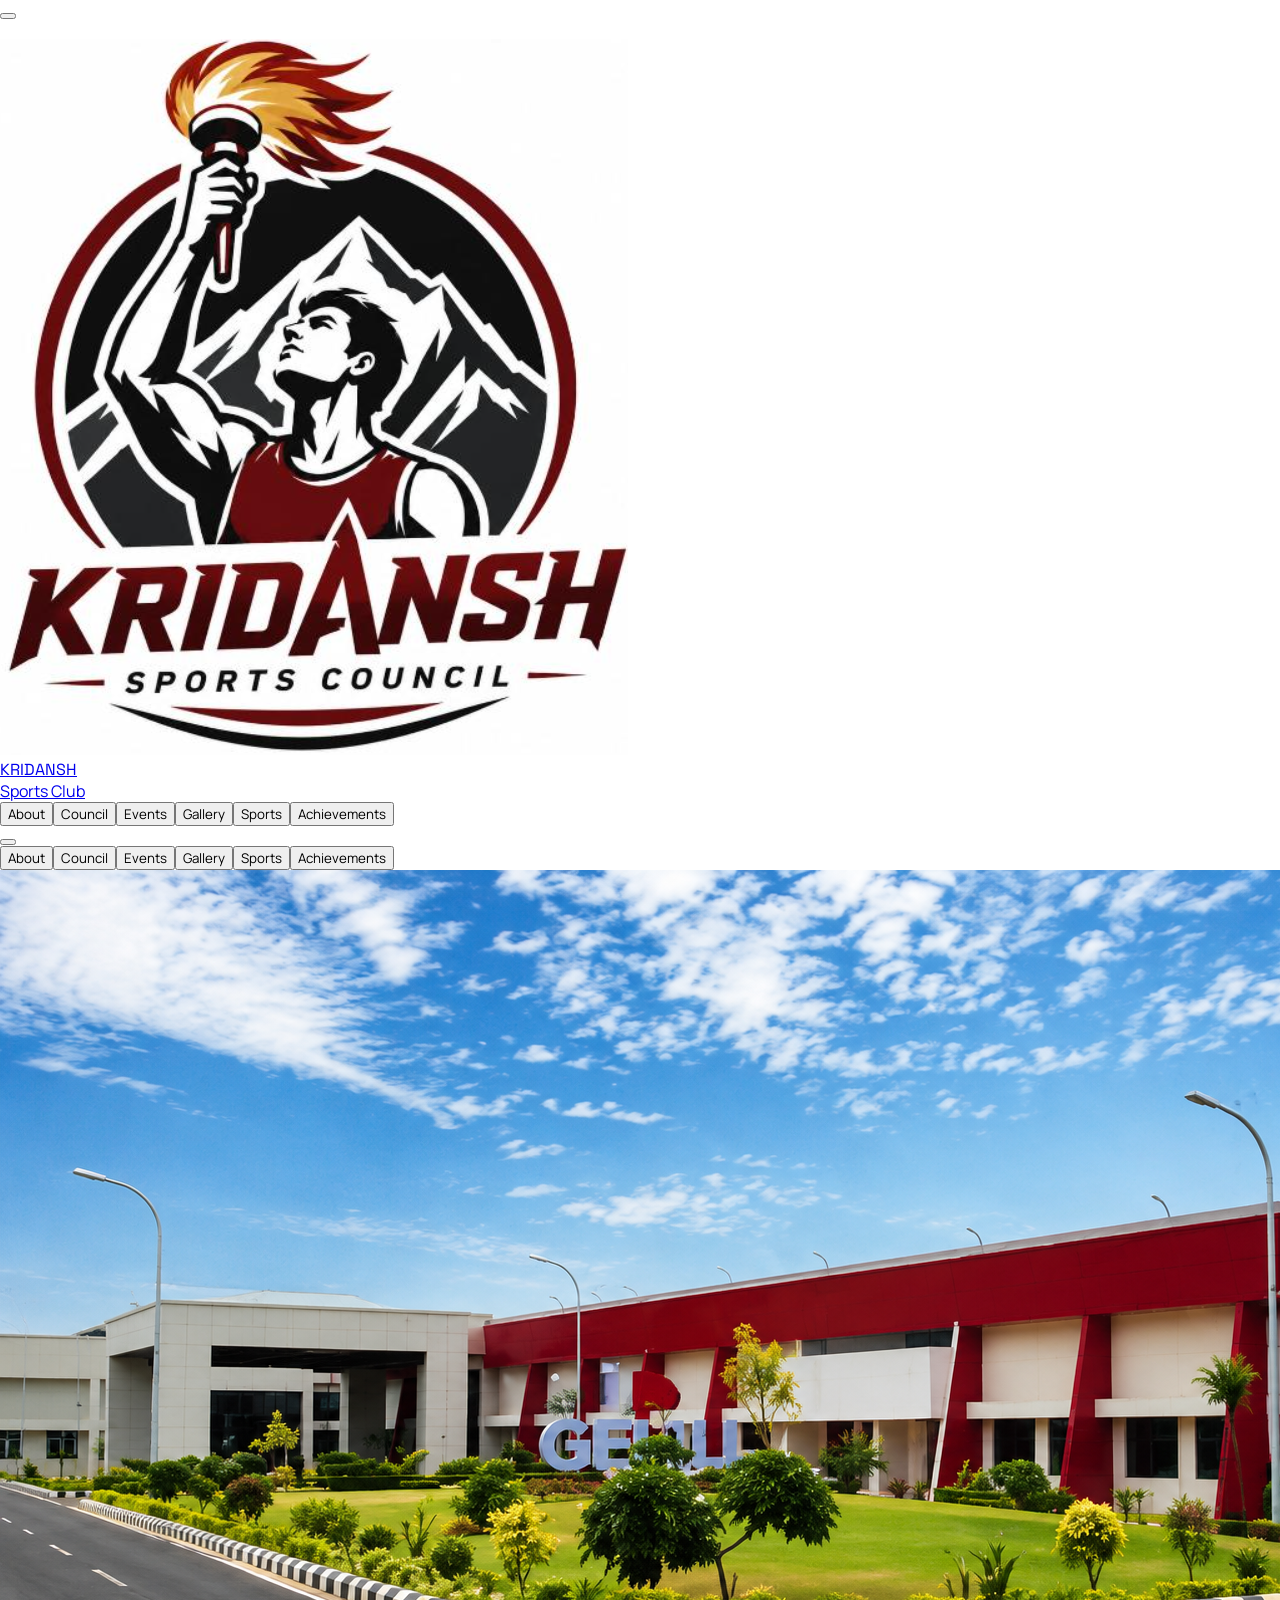
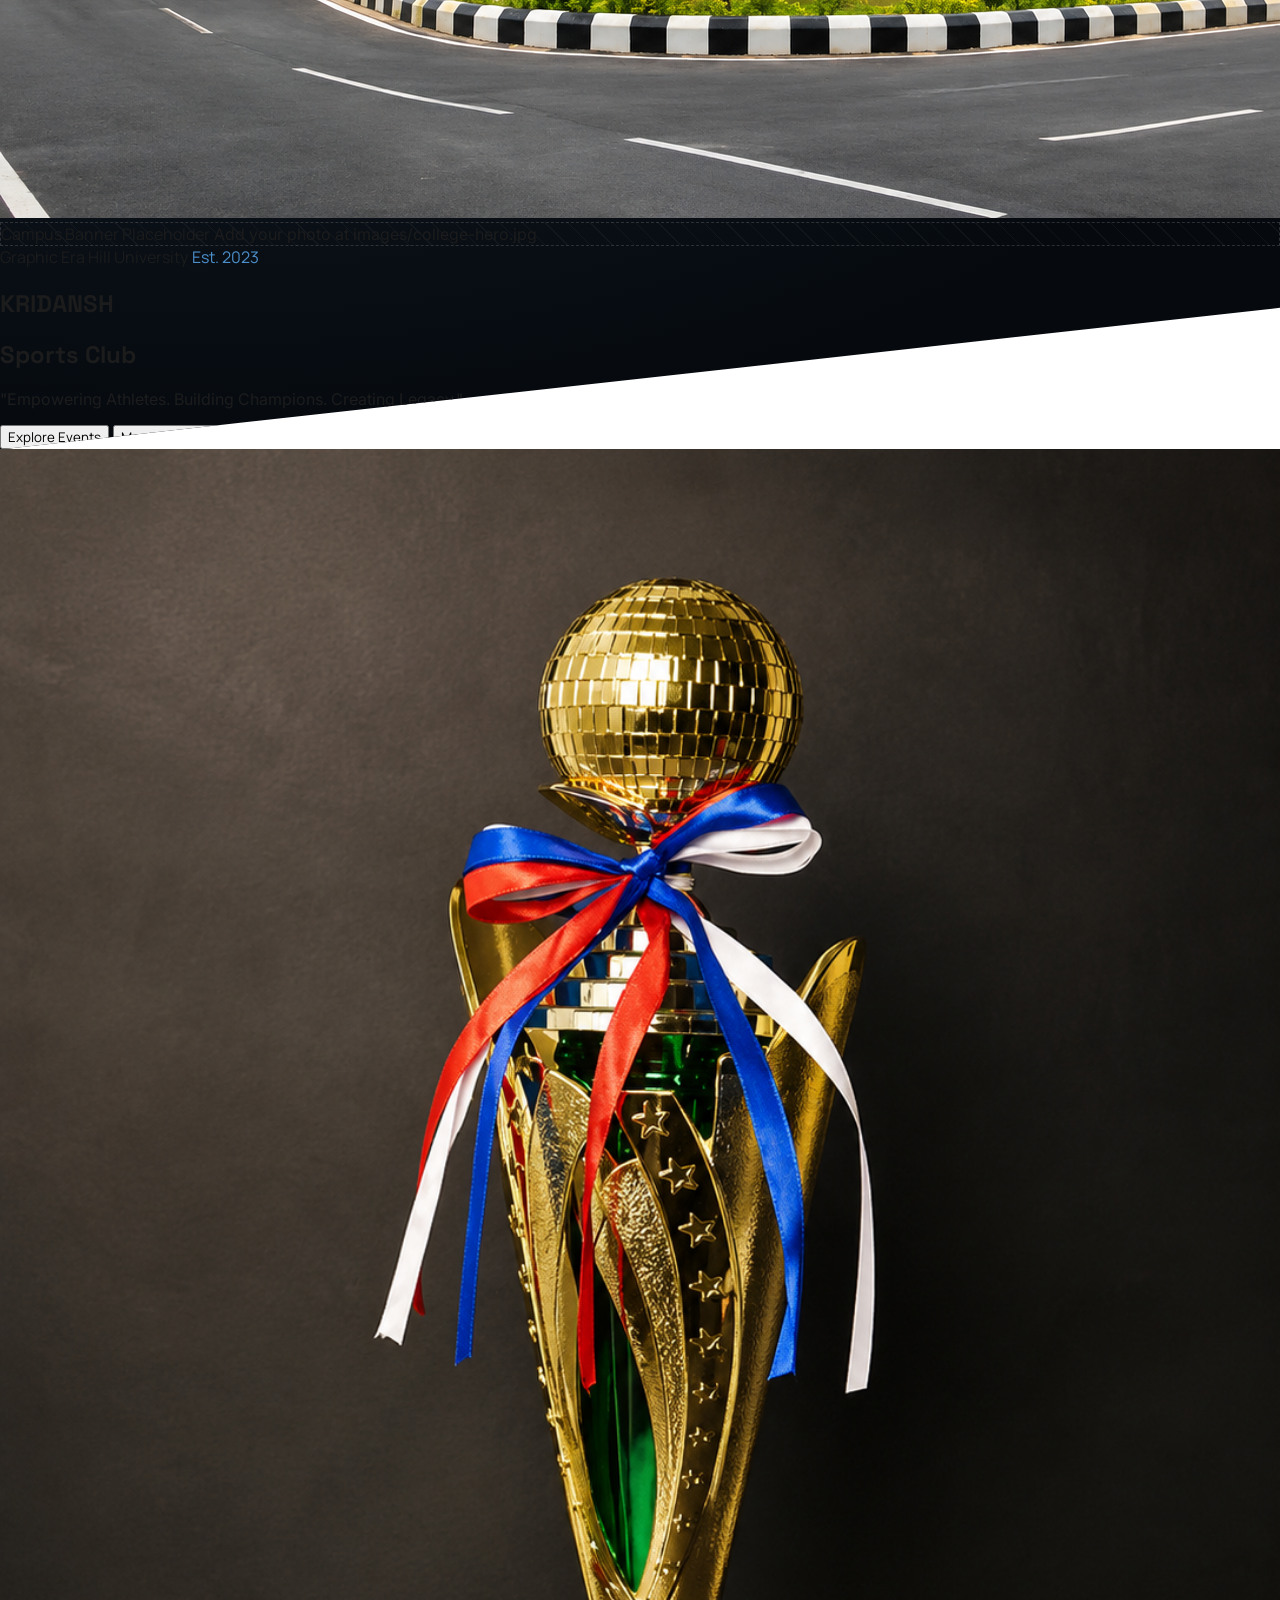
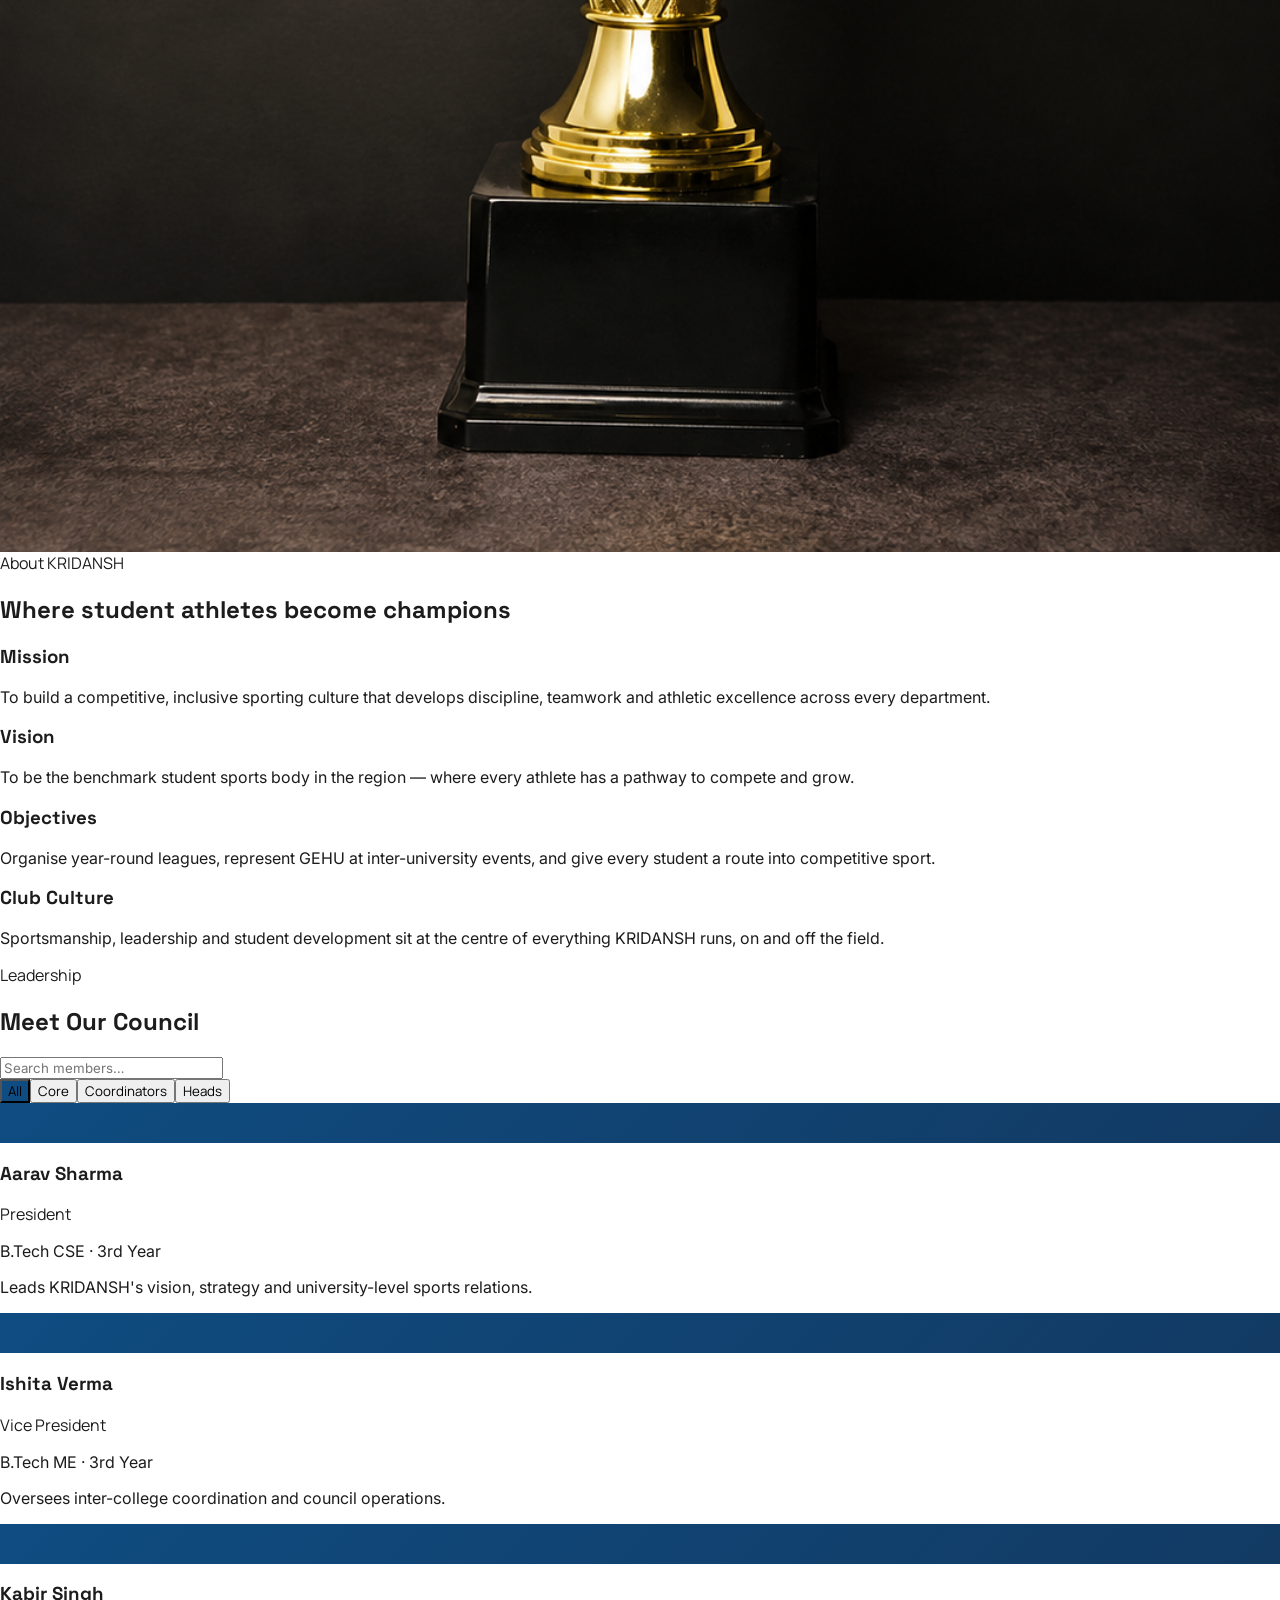
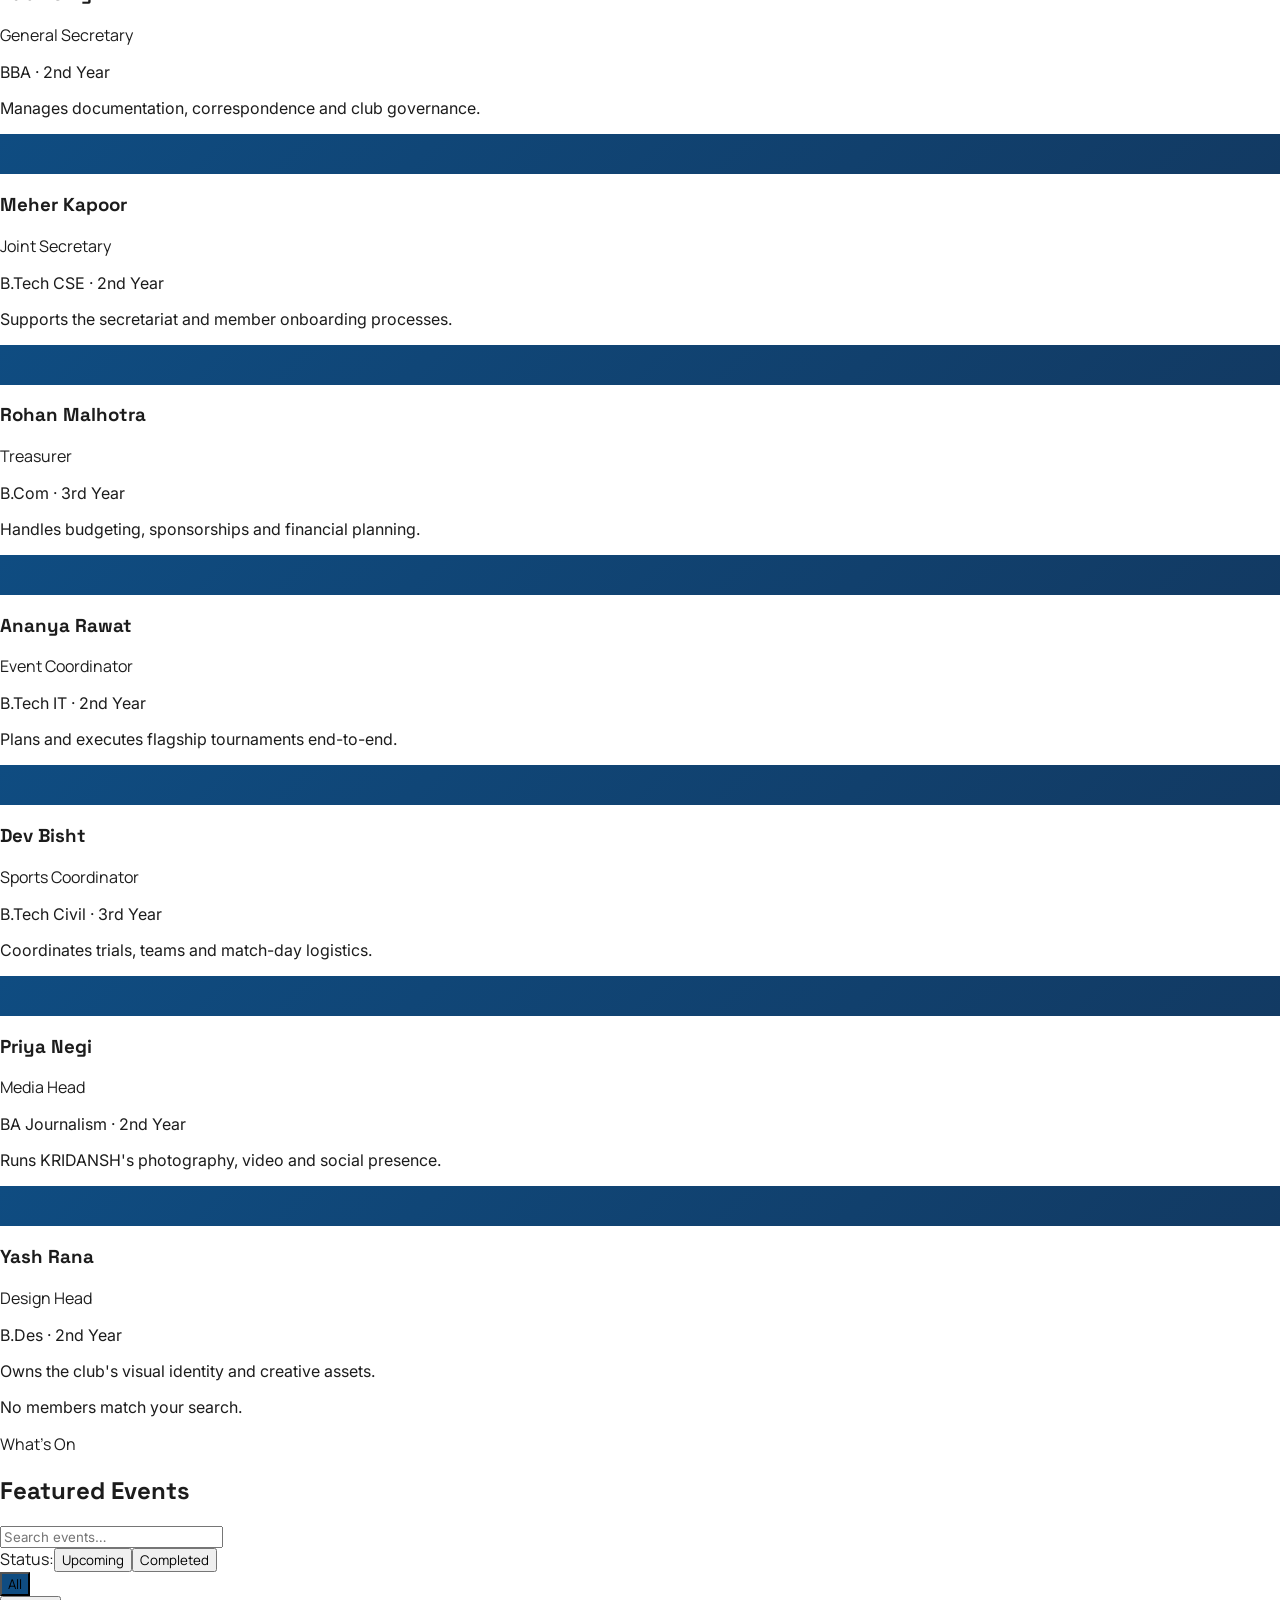
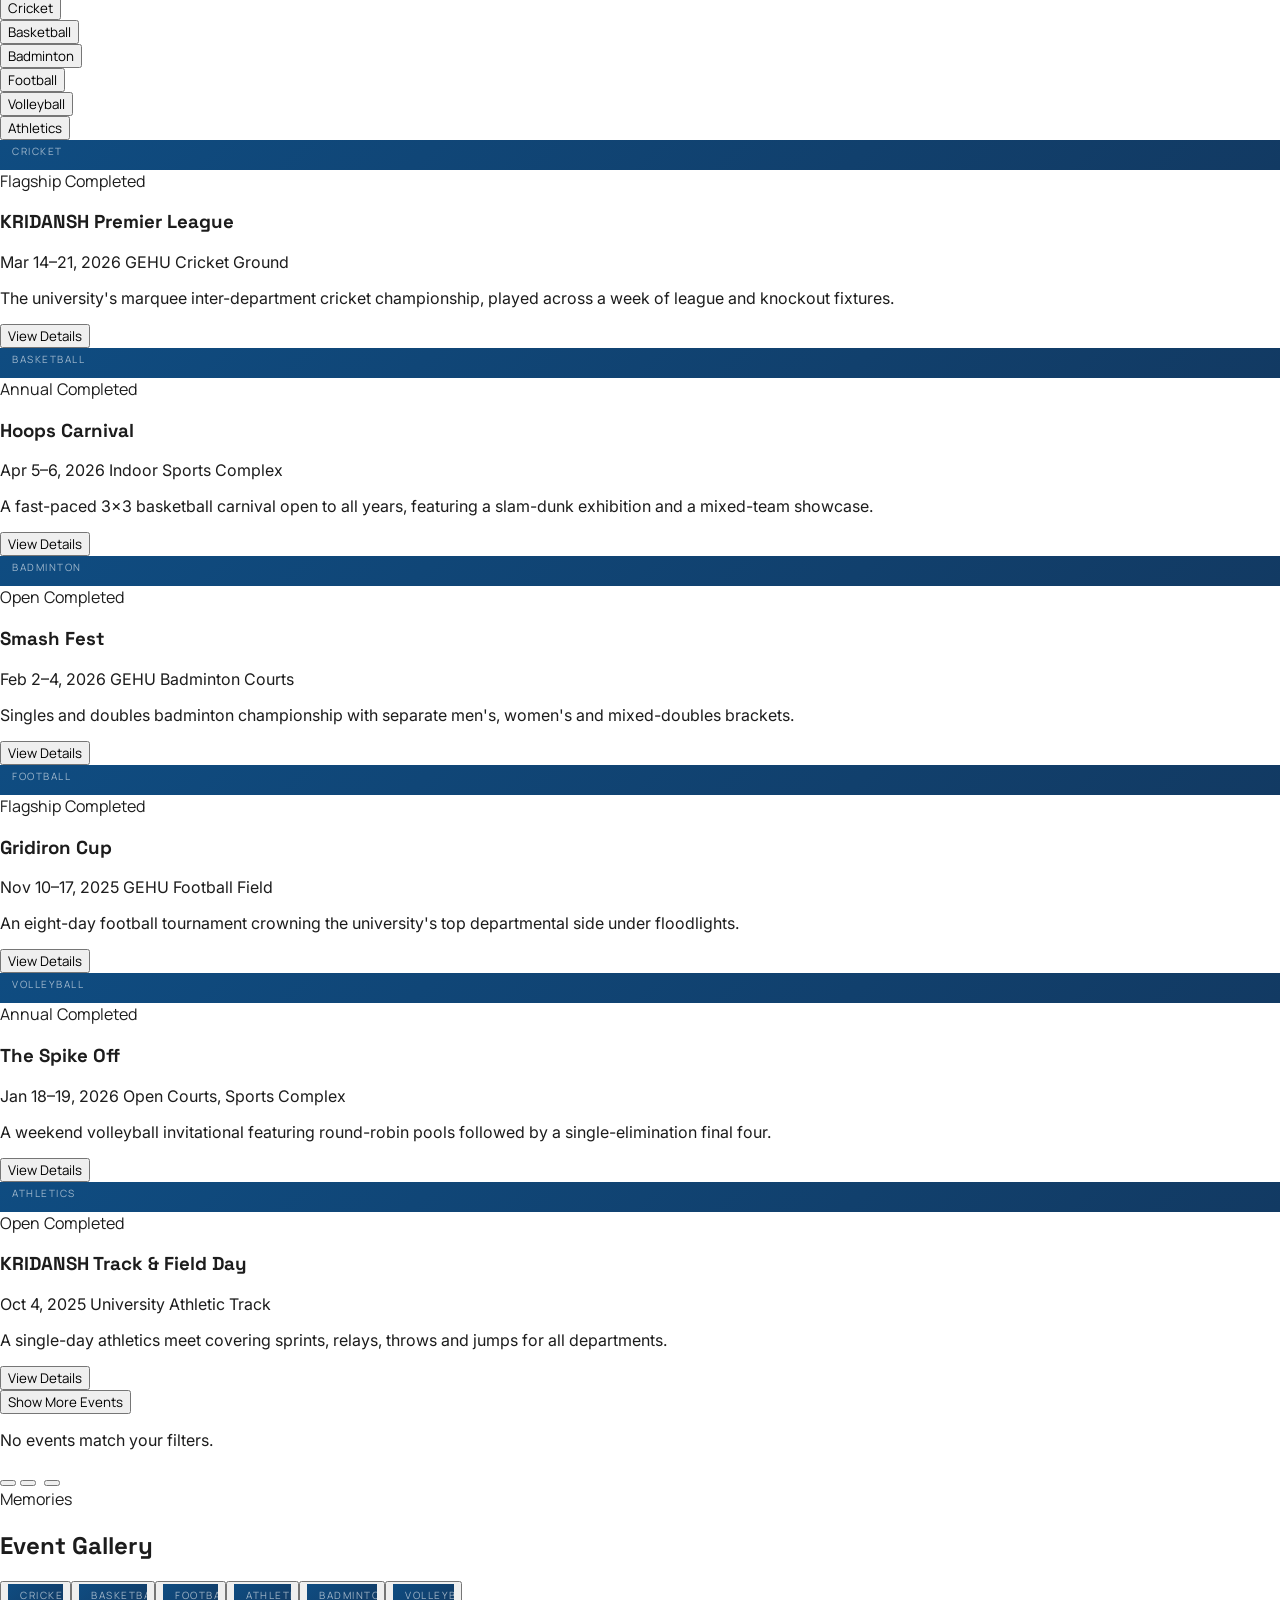
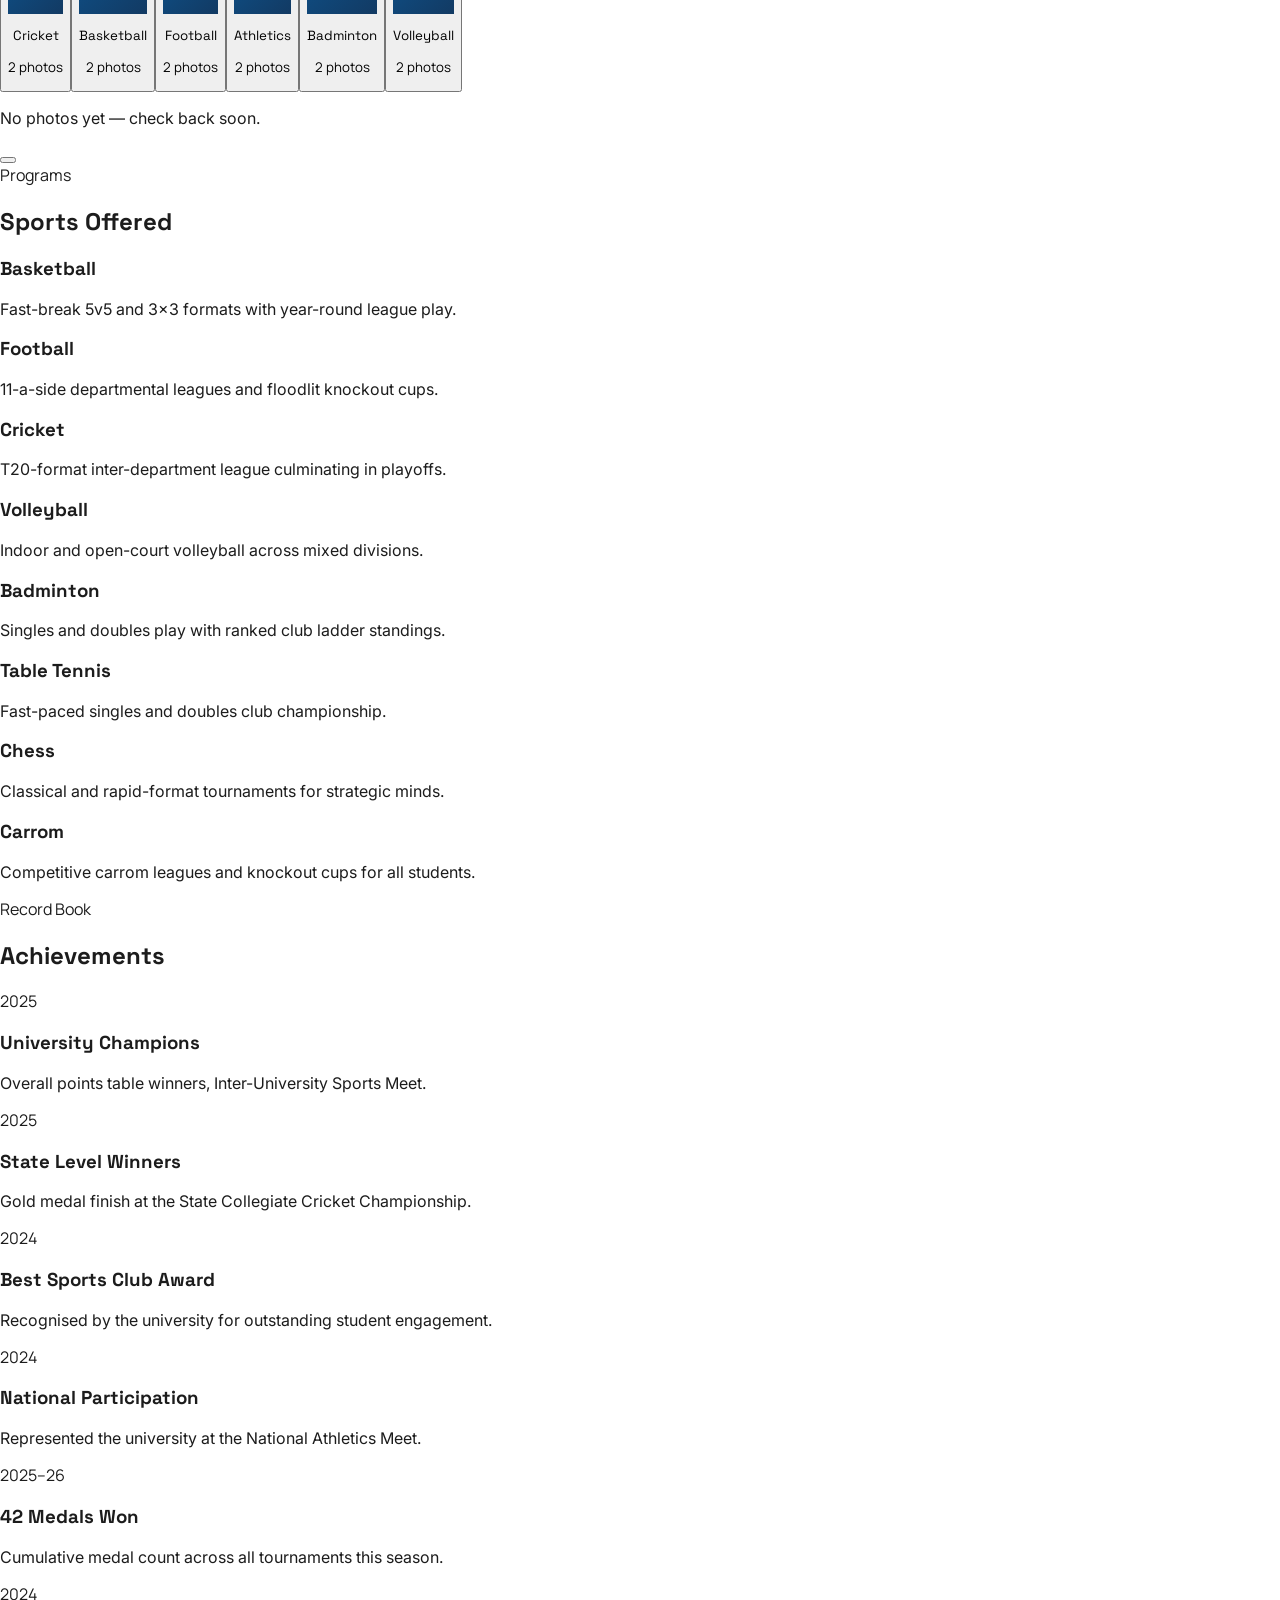
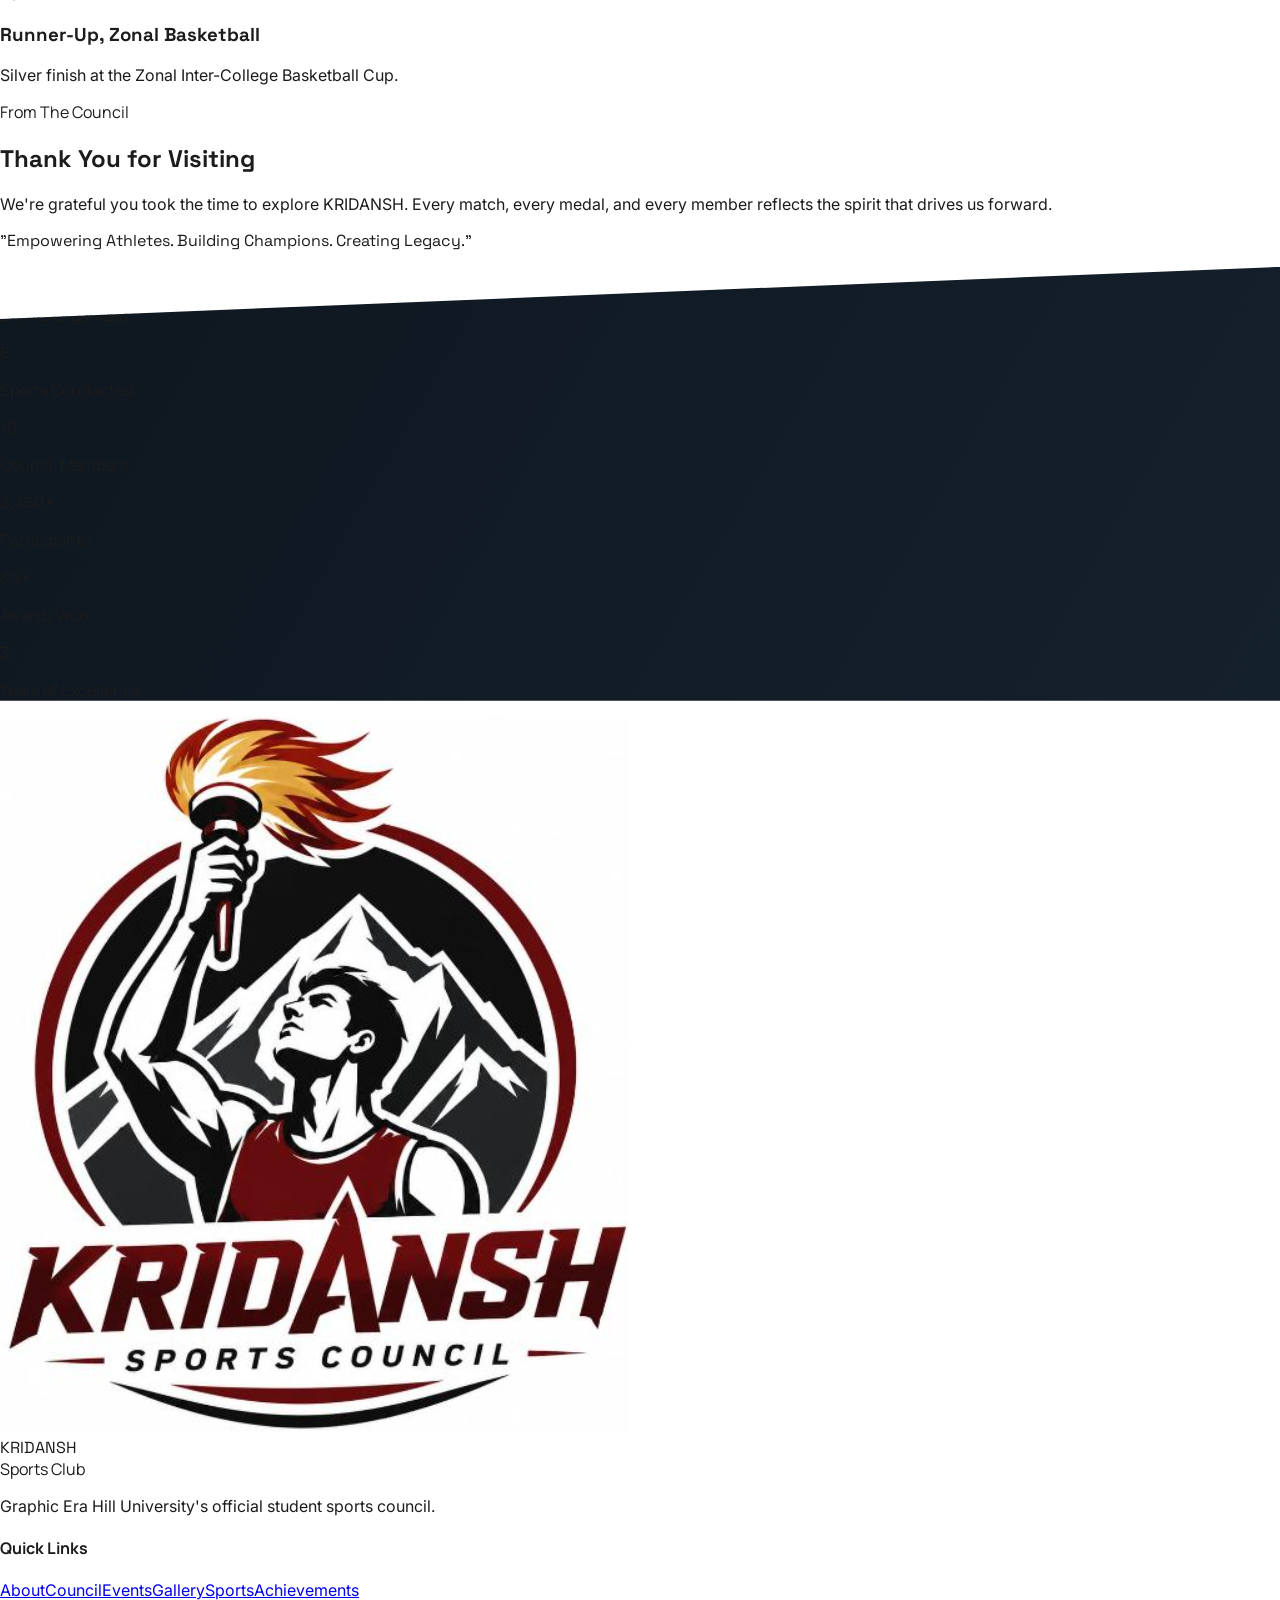
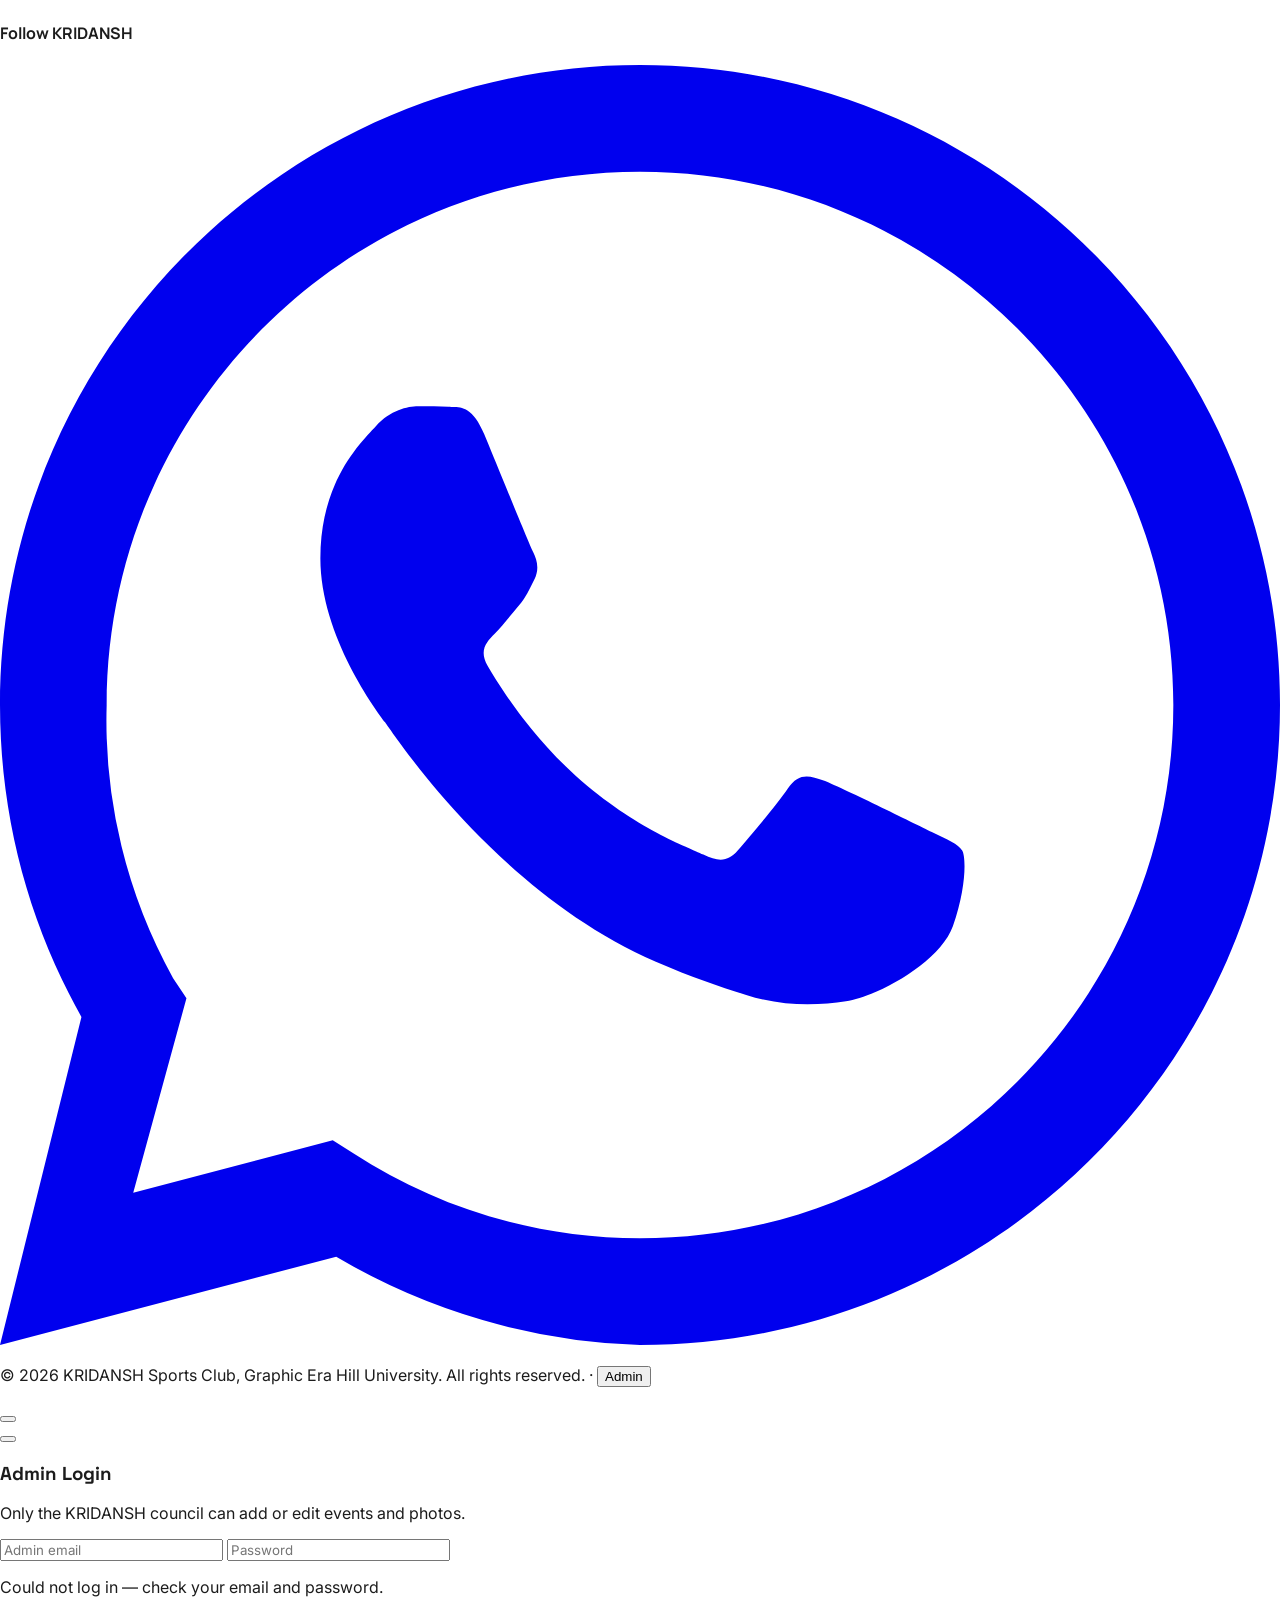
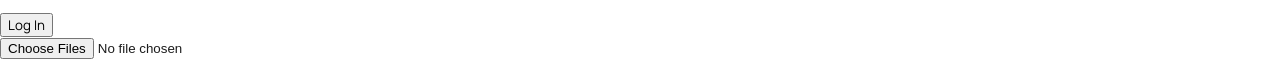
==== index.html @ c1e97bc3 "Add files via upload" ====
<!DOCTYPE html>
<html lang="en">

<head>
  <meta charset="UTF-8" />
<meta name="viewport" content="width=device-width, initial-scale=1.0" />

<!-- ============================================================================
     SEO — the one placeholder to change: your real live URL.
     Search-and-replace "https://YOUR-DOMAIN-HERE.com" everywhere it appears in
     this file with your actual domain once you've deployed (e.g. Netlify/GitHub
     Pages URL, or your own domain). It's used below for canonical + OG/Twitter tags.
     ============================================================================ -->

<title>KRIDANSH Sports Club | Graphic Era Hill University Sports Council</title>
<meta name="description" content="KRIDANSH is the official sports club of Graphic Era Hill University, Dehradun — organizing inter-department tournaments in cricket, football, basketball, volleyball, badminton, athletics and more. Empowering Athletes. Building Champions. Creating Legacy." />
<meta name="keywords" content="KRIDANSH, Graphic Era Hill University, GEHU sports club, GEHU Dehradun, college sports club, university sports council, inter-department tournament, student athletics Dehradun" />
<meta name="robots" content="index, follow" />
<link rel="canonical" href="https://mayankcoder69.github.io/kridanshsportscouncilgehu/" />

<!-- Open Graph (Facebook, LinkedIn, WhatsApp link previews, etc.) -->
<meta property="og:type" content="website" />
<meta property="og:site_name" content="KRIDANSH Sports Club" />
<meta property="og:title" content="KRIDANSH Sports Club | Graphic Era Hill University" />
<meta property="og:description" content="Official sports club of Graphic Era Hill University — events, achievements, and the council behind them. Empowering Athletes. Building Champions. Creating Legacy." />
<meta property="og:url" content="https://mayankcoder69.github.io/kridanshsportscouncilgehu/" />
<meta property="og:image" content="https://mayankcoder69.github.io/kridanshsportscouncilgehu/images/og-image.jpg" />
<meta property="og:image:width" content="1200" />
<meta property="og:image:height" content="630" />

<!-- Twitter/X card -->
<meta name="twitter:card" content="summary_large_image" />
<meta name="twitter:title" content="KRIDANSH Sports Club | Graphic Era Hill University" />
<meta name="twitter:description" content="Official sports club of Graphic Era Hill University — events, achievements, and the council behind them." />
<meta name="twitter:image" content="https://mayankcoder69.github.io/kridanshsportscouncilgehu/images/og-image.jpg" />

<meta name="theme-color" content="#0F1720" />
<link rel="icon" type="image/png" href="images/favicon.png" />

<!-- Structured data — helps Google understand this is a real organization and can
     enable richer search results (logo, social links, sitelinks search box, etc.) -->
<script type="application/ld+json">
{
  "@context": "https://schema.org",
  "@type": "SportsOrganization",
  "name": "KRIDANSH Sports Club",
  "url": "https://mayankcoder69.github.io/kridanshsportscouncilgehu/",
  "logo": "https://mayankcoder69.github.io/kridanshsportscouncilgehu/images/logo.png",
  "description": "Official sports club of Graphic Era Hill University, Dehradun, organizing inter-department tournaments across cricket, football, basketball, volleyball, badminton, athletics and more.",
  "parentOrganization": {
    "@type": "CollegeOrUniversity",
    "name": "Graphic Era Hill University",
    "address": {
      "@type": "PostalAddress",
      "addressLocality": "Dehradun",
      "addressRegion": "Uttarakhand",
      "addressCountry": "IN"
    }
  },
  "sameAs": []
}
</script>

<!-- Fonts -->
  <!-- Fonts -->
  <link rel="preconnect" href="https://fonts.googleapis.com">
  <link
    href="https://fonts.googleapis.com/css2?family=Space+Grotesk:wght@500;600;700&family=Inter:wght@400;500;600&family=Manrope:wght@600;700;800&display=swap"
    rel="stylesheet">

  <!-- Tailwind (Play CDN — JIT runtime that supports tailwind.config, custom colors,
     arbitrary-value classes, and a MutationObserver that picks up classes added by JS
     after page load). Do NOT swap this for a precompiled tailwind.min.css/js build —
     those only include classes present in the file at build time and ignore config. -->
  <script src="https://cdn.tailwindcss.com"></script>
  <script>
    tailwind.config = {
      theme: {
        extend: {
          colors: {
            ink: '#0F1720',
            royal: '#0F4C81',
            forest: '#1F6F50',
            charcoal: '#1C1C1C',
            mist: '#F8F9FA',
            line: '#E7E9EC',
          }
        }
      }
    };
  </script>

  <!-- Lucide icons (the "lucide" package, which ships the createIcons() JS API —
     NOT "lucide-static", which is SVG files only and has no JS API at all) -->
  <script src="https://cdn.jsdelivr.net/npm/lucide@0.383.0/dist/umd/lucide.min.js"></script>

  <link rel="stylesheet" href="styles.css">
</head>

<body class="f-body">
  <!-- ============================== EVENT AD POPUP ============================== -->
  <div id="ad-popup" class="fixed inset-0 z-[200] hidden bg-black/70 backdrop-blur-sm p-4 overflow-y-auto no-scrollbar">
    <button id="ad-popup-close"
      class="fixed top-5 right-5 z-[210] h-10 w-10 rounded-full bg-white/90 backdrop-blur flex items-center justify-center hover:bg-white shadow-lg">
      <i data-lucide="x" class="w-5 h-5 text-charcoal"></i>
    </button>
    <div class="relative bg-white/85 backdrop-blur-md rounded-3xl max-w-sm w-full shadow-2xl p-5 m-auto">
      <div id="ad-popup-poster" class="w-full rounded-2xl overflow-hidden bg-mist"></div>
      <div class="pt-5 px-1 pb-1">
        <h3 id="ad-popup-title" class="f-display font-bold text-xl text-charcoal mb-2"></h3>
        <p id="ad-popup-description"
          class="f-body text-sm text-[#5B6472] leading-relaxed break-words whitespace-pre-line"></p>
      </div>
    </div>
  </div>
  <div id="preloader" class="preloader">
    <div class="preloader-ring">
      <img src="images/logo.png" alt="KRIDANSH" class="preloader-logo" />
    </div>
    <p class="preloader-text f-display">KRIDANSH</p>
    <div class="preloader-bar"><span></span></div>
  </div>
  <!-- ============================== NAVBAR ============================== -->
  <header id="navbar" class="fixed top-0 inset-x-0 z-50 transition-all duration-300">
    <div class="h-[3px] w-full bg-transparent">
      <div id="scroll-progress" class="h-full bg-royal transition-[width] duration-150" style="width:0%"></div>
    </div>
    <nav class="max-w-7xl mx-auto px-6 lg:px-10 h-[72px] flex items-center justify-between">
      <a href="#hero" class="flex items-center gap-3 group">
        <!-- Logo slot. Drop your transparent logo in as images/logo.png and it appears here
           automatically — the white circle badge keeps a transparent PNG readable against
           both the dark hero and the solid white navbar. -->
        <div id="logo-ring"
          class="h-14 w-14 rounded-full bg-white shadow-sm flex items-center justify-center p-1 shrink-0 overflow-hidden">
          <img id="navbar-logo" src="images/logo.png" alt="KRIDANSH Sports Club logo" class="w-full h-full object-cover"
            onerror="this.style.display='none'; var p=document.getElementById('navbar-logo-placeholder'); p.classList.remove('hidden'); p.classList.add('flex');" />
          <div id="navbar-logo-placeholder" class="hidden w-full h-full items-center justify-center text-[#B0B6BE]">
            <i data-lucide="image" class="w-5 h-5"></i>
          </div>
        </div>
        <div class="text-left leading-none">
          <div id="brand-name" class="f-display font-bold text-[15px] tracking-tight text-#f3f4f6">KRIDANSH</div>
          <div id="brand-sub" class="f-util text-[9px] tracking-[0.2em] uppercase text-white/70">Sports Club</div>
        </div>
      </a>
      <div class="hidden lg:flex items-center gap-9" id="nav-links-desktop"></div>
      <button id="menu-btn" class="lg:hidden p-2" aria-label="Toggle menu">
        <i data-lucide="menu" id="menu-icon" class="text-white"></i>
      </button>
    </nav>
    <div id="mobile-menu" class="lg:hidden hidden bg-white border-t border-line px-6 py-6 flex-col gap-5"></div>
  </header>

  <!-- ============================== HERO ============================== -->
  <section id="hero" class="relative min-h-screen flex items-end pb-28 lane-clip overflow-hidden hero-bg">
    <!-- Campus banner photo. Drop your image in as images/college-hero.jpg (1920px+ wide
       recommended) and it appears here automatically — the placeholder below only shows
       until that file exists, then hides itself. -->
    <img id="hero-banner" src="images/college-hero1.png" alt="Graphic Era Hill University campus"
      class="absolute inset-0 w-full h-full object-cover"
      onerror="this.style.display='none'; var p=document.getElementById('hero-banner-placeholder'); p.classList.remove('hidden'); p.classList.add('flex');" />
    <div id="hero-banner-placeholder"
      class="hidden absolute inset-0 flex-col items-center justify-center gap-3 hero-placeholder">
      <i data-lucide="image" class="w-10 h-10 text-white/35"></i>
      <span class="f-util text-[11px] tracking-[0.25em] uppercase text-white/40">Campus Banner Placeholder</span>
      <span class="f-body text-[12px] text-white/25">Add your photo at images/college-hero.jpg</span>
    </div>
    <div class="absolute inset-0 hero-overlay"></div>
    <div class="absolute inset-0 opacity-[0.05] stripe-bg"></div>
    <div class="absolute -right-24 top-24 w-[520px] h-[520px] rounded-full blur-3xl opacity-20 bg-royal"></div>
    <div class="absolute -left-32 bottom-0 w-[420px] h-[420px] rounded-full blur-3xl opacity-10 bg-forest"></div>
    <div class="relative max-w-7xl mx-auto px-6 lg:px-10 w-full pt-32">
      <div class="reveal flex items-center gap-3 mb-8">
        <span class="f-util text-[11px] tracking-[0.25em] uppercase text-white/60">Graphic Era Hill University</span>
        <span class="h-1 w-1 rounded-full bg-white/40"></span>
        <span class="f-util text-[11px] tracking-[0.25em] uppercase text-hero-accent">Est. 2023</span>
      </div>
      <h1
        class="reveal f-display font-bold text-white leading-[0.95] text-[13vw] sm:text-[9vw] lg:text-[6.4vw] tracking-tight"
        style="animation-delay:100ms">KRIDANSH</h1>
      <h2 class="reveal f-display font-semibold text-white/80 text-2xl sm:text-3xl lg:text-4xl mt-1 tracking-tight"
        style="animation-delay:180ms">Sports Club</h2>
      <p class="reveal f-body text-white/60 text-base sm:text-lg mt-6 max-w-xl" style="animation-delay:260ms">
        "Empowering Athletes. Building Champions. Creating Legacy."</p>
      <div class="reveal flex flex-wrap gap-4 mt-10" style="animation-delay:340ms">
        <button
          class="ripple f-util text-sm font-bold uppercase tracking-wide px-7 py-4 rounded-full text-white bg-royal transition-transform hover:-translate-y-0.5"
          data-goto="events">Explore Events</button>
        <button
          class="ripple f-util text-sm font-bold uppercase tracking-wide px-7 py-4 rounded-full border border-white/30 text-white transition-colors hover:bg-white/10"
          data-goto="council">Meet the Council</button>
      </div>
    </div>
  </section>

  <!-- ============================== ABOUT ============================== -->
  <section id="about" class="bg-white py-28 lg:py-36">
    <div class="max-w-7xl mx-auto px-6 lg:px-10 grid lg:grid-cols-2 gap-16 items-center">
      <div class="reveal">
        <div class="ph aspect-[4/5] rounded-2xl tone-ink" data-icon="users" data-label="Council in action"><img
            src="images/trophy1.png" alt="KRIDANSH Sports Club" class="w-full h-full object-cover" /></div>
      </div>
      <div>
        <div class="reveal">
          <span class="f-util text-[11px] tracking-[0.25em] uppercase text-royal">About KRIDANSH</span>
          <h2 class="f-display font-bold text-3xl sm:text-4xl mt-3 mb-6 text-charcoal">Where student athletes become
            champions</h2>
        </div>
        <div class="grid sm:grid-cols-2 gap-8" id="about-points"></div>
      </div>
    </div>
  </section>

  <!-- ============================== COUNCIL ============================== -->
  <section id="council" class="py-28 lg:py-36 bg-mist">
    <div class="max-w-7xl mx-auto px-6 lg:px-10">
      <div class="reveal flex flex-col lg:flex-row lg:items-end justify-between gap-6 mb-12">
        <div>
          <span class="f-util text-[11px] tracking-[0.25em] uppercase text-royal">Leadership</span>
          <h2 class="f-display font-bold text-3xl sm:text-4xl mt-3 text-charcoal">Meet Our Council</h2>
        </div>
        <div class="flex items-center gap-3">
          <div class="relative">
            <i data-lucide="search" class="absolute left-3.5 top-1/2 -translate-y-1/2 text-[#8A93A0] w-4 h-4"></i>
            <input id="council-search" placeholder="Search members…"
              class="f-body text-sm pl-10 pr-4 py-2.5 rounded-full border border-line bg-white outline-none focus:border-royal w-full sm:w-56" />
          </div>
          <div id="council-admin-actions"></div>
        </div>
      </div>
      <div class="reveal flex flex-wrap gap-2 mb-10" id="council-filters"></div>
      <div id="council-grid" class="grid sm:grid-cols-2 lg:grid-cols-4 gap-6"></div>
      <p id="council-empty" class="f-body text-sm text-[#8A93A0] text-center py-16 hidden">No members match your search.
      </p>
    </div>
  </section>

  <!-- Council Member Add/Edit Form Modal (admin only) -->
  <div id="council-form-modal"
    class="fixed inset-0 z-[110] hidden items-start justify-center overflow-y-auto bg-black/60 backdrop-blur-sm p-4 sm:p-8">
    <div id="council-form-content" class="bg-white rounded-3xl max-w-2xl w-full my-8 overflow-hidden"></div>
  </div>

  <!-- ============================== EVENTS ============================== -->
  <section id="events" class="bg-white py-28 lg:py-36">
    <div class="max-w-7xl mx-auto px-6 lg:px-10">
      <div class="reveal flex flex-col lg:flex-row lg:items-end justify-between gap-6 mb-10">
        <div>
          <span class="f-util text-[11px] tracking-[0.25em] uppercase text-royal">What's On</span>
          <h2 class="f-display font-bold text-3xl sm:text-4xl mt-3 text-charcoal">Featured Events</h2>
        </div>
        <div class="flex items-center gap-3">
          <div class="relative">
            <i data-lucide="search" class="absolute left-3.5 top-1/2 -translate-y-1/2 text-[#8A93A0] w-4 h-4"></i>
            <input id="event-search" placeholder="Search events…"
              class="f-body text-sm pl-10 pr-4 py-2.5 rounded-full border border-line w-full sm:w-64 outline-none focus:border-royal" />
          </div>
          <div id="events-admin-actions"></div>
        </div>
      </div>
      <div class="reveal flex flex-wrap items-center gap-2 mb-4" id="event-status-filters"></div>
      <div class="reveal flex flex-wrap gap-2 mb-10" id="event-filters"></div>
      <div id="events-grid" class="grid sm:grid-cols-2 lg:grid-cols-3 gap-7"></div>
      <p id="events-empty" class="f-body text-sm text-[#8A93A0] text-center py-16 hidden">No events match your filters.
      </p>
    </div>
  </section>

  <!-- Event Modal -->
  <div id="event-modal"
    class="fixed inset-0 z-[100] hidden items-start justify-center overflow-y-auto bg-black/60 backdrop-blur-sm p-4 sm:p-8">
    <div id="event-modal-content" class="bg-white rounded-3xl max-w-3xl w-full my-8 overflow-hidden"></div>
  </div>
  <!-- Event Gallery Lightbox -->
  <div id="gallery-lightbox" class="fixed inset-0 z-[150] hidden items-center justify-center bg-black/90 p-4">
    <button id="gallery-lightbox-close"
      class="absolute top-5 right-5 h-10 w-10 rounded-full bg-white/10 hover:bg-white/20 flex items-center justify-center text-white">
      <i data-lucide="x" class="w-5 h-5"></i>
    </button>
    <button id="gallery-lightbox-prev"
      class="absolute left-3 sm:left-6 h-11 w-11 rounded-full bg-white/10 hover:bg-white/20 flex items-center justify-center text-white">
      <i data-lucide="chevron-left" class="w-5 h-5"></i>
    </button>
    <img id="gallery-lightbox-img" src="" class="max-h-[85vh] max-w-full rounded-xl object-contain" />
    <button id="gallery-lightbox-next"
      class="absolute right-3 sm:right-6 h-11 w-11 rounded-full bg-white/10 hover:bg-white/20 flex items-center justify-center text-white">
      <i data-lucide="chevron-right" class="w-5 h-5"></i>
    </button>
    <span id="gallery-lightbox-count" class="absolute bottom-5 f-util text-[12px] text-white/70"></span>
  </div>

  <!-- Event Add/Edit Form Modal (admin only) -->
  <div id="event-form-modal"
    class="fixed inset-0 z-[110] hidden items-start justify-center overflow-y-auto bg-black/60 backdrop-blur-sm p-4 sm:p-8">
    <div id="event-form-content" class="bg-white rounded-3xl max-w-2xl w-full my-8 overflow-hidden"></div>
  </div>

  <!-- ============================== GALLERY ============================== -->
  <section id="gallery-full" class="py-28 lg:py-36 bg-mist">
    <div class="max-w-7xl mx-auto px-6 lg:px-10">
      <div class="reveal flex flex-col sm:flex-row sm:items-end justify-between gap-4">
        <div>
          <span class="f-util text-[11px] tracking-[0.25em] uppercase text-royal">Memories</span>
          <h2 id="gallery" class="f-display font-bold text-3xl sm:text-4xl mt-3 mb-8 scroll-mt-24 text-charcoal">Event
            Gallery</h2>
        </div>
        <div id="gallery-admin-actions" class="mb-8"></div>
      </div>
      <div class="reveal flex flex-wrap gap-2 mb-10" id="gallery-filters"></div>
      <div id="gallery-grid" class="columns-2 sm:columns-3 lg:columns-4 gap-4"></div>
      <p id="gallery-empty" class="f-body text-sm text-[#8A93A0] text-center py-16 hidden">No photos yet — check back
        soon.</p>
    </div>
    <div id="lightbox" class="fixed inset-0 z-[100] hidden bg-black/85 items-center justify-center p-6">
      <button id="lightbox-close" class="absolute top-6 right-6 text-white"><i data-lucide="x"
          class="w-7 h-7"></i></button>
      <div class="max-w-lg w-full" id="lightbox-content"></div>
    </div>
  </section>

  <!-- ============================== SPORTS OFFERED ============================== -->
  <section id="sports" class="bg-white py-28 lg:py-36">
    <div class="max-w-7xl mx-auto px-6 lg:px-10">
      <div class="reveal">
        <span class="f-util text-[11px] tracking-[0.25em] uppercase text-royal">Programs</span>
        <h2 class="f-display font-bold text-3xl sm:text-4xl mt-3 mb-12 text-charcoal">Sports Offered</h2>
      </div>
      <div class="grid sm:grid-cols-2 lg:grid-cols-3 gap-5" id="sports-grid"></div>
    </div>
  </section>

  <!-- ============================== ACHIEVEMENTS ============================== -->
  <section id="achievements" class="py-28 lg:py-36 bg-mist">
    <div class="max-w-7xl mx-auto px-6 lg:px-10">
      <div class="reveal flex flex-col sm:flex-row sm:items-end justify-between gap-4 mb-12">
        <div>
          <span class="f-util text-[11px] tracking-[0.25em] uppercase text-royal">Record Book</span>
          <h2 class="f-display font-bold text-3xl sm:text-4xl mt-3 text-charcoal">Achievements</h2>
        </div>
        <div id="achievements-admin-actions"></div>
      </div>
      <div class="grid sm:grid-cols-2 lg:grid-cols-3 gap-6" id="achievements-grid"></div>
    </div>
  </section>

  <!-- Achievement Add/Edit Form Modal (admin only) -->
  <div id="achievement-form-modal"
    class="fixed inset-0 z-[110] hidden items-start justify-center overflow-y-auto bg-black/60 backdrop-blur-sm p-4 sm:p-8">
    <div id="achievement-form-content" class="bg-white rounded-3xl max-w-xl w-full my-8 overflow-hidden"></div>
  </div>
  <!-- Event Ad Add/Edit Form Modal (admin only) -->
  <div id="ad-form-modal"
    class="fixed inset-0 z-[210] hidden items-start justify-center overflow-y-auto bg-black/60 backdrop-blur-sm p-4 sm:p-8">
    <div id="ad-form-content" class="bg-white rounded-3xl max-w-xl w-full my-8 overflow-hidden"></div>
  </div>

  <!-- ============================== CLOSING NOTE ============================== -->
  <section class="bg-white py-28 lg:py-36">
    <div class="max-w-3xl mx-auto px-6 text-center">
      <div class="reveal">
        <span class="f-util text-[11px] tracking-[0.25em] uppercase text-royal">From The Council</span>
        <h2 class="f-display font-bold text-3xl sm:text-4xl mt-3 mb-6 text-charcoal">Thank You for Visiting</h2>
        <p class="f-body text-base text-[#5B6472] leading-relaxed max-w-xl mx-auto">
          We're grateful you took the time to explore KRIDANSH. Every match, every medal, and every
          member reflects the spirit that drives us forward.
        </p>
        <p class="f-display font-semibold text-lg sm:text-xl mt-8 text-royal">
          "Empowering Athletes. Building Champions. Creating Legacy."
        </p>
      </div>
    </div>
  </section>

  <!-- ============================== STATS ============================== -->
  <section class="relative py-28 lg:py-32 lane-clip-b overflow-hidden stats-bg">
    <div class="absolute inset-0 opacity-[0.06] stripe-bg-wide"></div>
    <div class="relative max-w-7xl mx-auto px-6 lg:px-10">
      <div class="grid grid-cols-2 lg:grid-cols-6 gap-10" id="stats-grid"></div>
    </div>
  </section>

  <!-- ============================== FOOTER ============================== -->
  <footer class="pt-16 pb-8 bg-ink">
    <div class="max-w-7xl mx-auto px-6 lg:px-10">
      <div class="grid sm:grid-cols-3 gap-10 pb-10 border-b border-white/10">
        <div>
          <div class="flex items-center gap-3 mb-4">
            <div
              class="h-14 w-14 rounded-full bg-white shadow-sm flex items-center justify-center p-2 shrink-0 overflow-hidden">
              <img src="images/logo.png" alt="KRIDANSH Sports Club logo" class="w-full h-full object-contain"
                onerror="this.style.display='none'; var p=this.nextElementSibling; p.classList.remove('hidden'); p.classList.add('flex');" />
              <div class="hidden w-full h-full items-center justify-center text-[#B0B6BE]">
                <i data-lucide="image" class="w-5 h-5"></i>
              </div>
            </div>
            <div class="leading-none">
              <div class="f-display font-bold text-sm text-white">KRIDANSH</div>
              <div class="f-util text-[9px] tracking-[0.2em] uppercase text-white/50">Sports Club</div>
            </div>
          </div>
          <p class="f-body text-sm text-white/50 max-w-xs">Graphic Era Hill University's official student sports
            council.</p>
        </div>
        <div>
          <h4 class="f-util text-[11px] font-bold uppercase tracking-wide text-white/40 mb-4">Quick Links</h4>
          <div class="grid grid-cols-2 gap-2.5" id="footer-links"></div>
        </div>
        <div>
          <h4 class="f-util text-[11px] font-bold uppercase tracking-wide text-white/40 mb-4">Follow KRIDANSH</h4>
          <div class="flex gap-3">
            <a href="https://www.instagram.com/gehuhld_sports_official"
              class="h-10 w-10 rounded-full flex items-center justify-center border border-white/15 hover:border-white/40 text-white/70 hover:text-white transition-colors"><i
                data-lucide="instagram" class="w-4 h-4"></i></a>

            <a href="mailto:kridanshsportscouncil@gmail.com"
              class="h-10 w-10 rounded-full flex items-center justify-center border border-white/15 hover:border-white/40 text-white/70 hover:text-white transition-colors"><i
                data-lucide="mail" class="w-4 h-4"></i></a>
            <a href="https://chat.whatsapp.com/COtdhVdoNNYLWuttlfnvbC" target="_blank" rel="noopener"
              class="h-10 w-10 rounded-full flex items-center justify-center border border-white/15 hover:border-white/40 text-white/70 hover:text-white transition-colors">
              <svg viewBox="0 0 24 24" class="w-4 h-4" fill="currentColor">
                <path
                  d="M12 0C5.373 0 0 5.373 0 12c0 2.125.555 4.121 1.527 5.848L0 24l6.304-1.654A11.94 11.94 0 0012 24c6.627 0 12-5.373 12-12S18.627 0 12 0zm0 22c-1.983 0-3.826-.586-5.376-1.594l-.385-.243-3.741.982.998-3.648-.25-.374A9.94 9.94 0 012 12c0-5.514 4.486-10 10-10s10 4.486 10 10-4.486 10-10 10z" />
                <path
                  d="M17.472 14.382c-.297-.149-1.758-.867-2.03-.967-.273-.099-.471-.148-.67.15-.197.297-.767.966-.94 1.164-.173.199-.347.223-.644.075-.297-.15-1.255-.463-2.39-1.475-.883-.788-1.48-1.761-1.653-2.059-.173-.297-.018-.458.13-.606.134-.133.298-.347.446-.52.149-.174.198-.298.298-.497.099-.198.05-.371-.025-.52-.075-.149-.669-1.612-.916-2.207-.242-.579-.487-.5-.669-.51-.173-.008-.371-.01-.57-.01-.198 0-.52.074-.792.372-.272.297-1.04 1.016-1.04 2.479 0 1.462 1.065 2.875 1.213 3.074.149.198 2.096 3.2 5.077 4.487.709.306 1.262.489 1.694.625.712.227 1.36.195 1.871.118.571-.085 1.758-.719 2.006-1.413.248-.694.248-1.289.173-1.413-.074-.124-.272-.198-.57-.347z" />
              </svg>
            </a>
          </div>
        </div>
      </div>
      <p class="f-body text-[12.5px] text-white/40 text-center pt-6">© 2026 KRIDANSH Sports Club, Graphic Era Hill
        University. All rights reserved. · <button id="footer-admin-link"
          class="underline hover:text-white/70 transition-colors">Admin</button></p>
    </div>
  </footer>

  <!-- Scroll to top -->
  <button id="scroll-top"
    class="fixed bottom-7 right-7 z-40 h-11 w-11 rounded-full flex items-center justify-center text-white shadow-lg bg-royal transition-all duration-300 opacity-0 translate-y-3 pointer-events-none">
    <i data-lucide="chevron-up" class="w-5 h-5"></i>
  </button>

  <!-- Admin login modal -->
  <div id="admin-login-modal"
    class="fixed inset-0 z-[120] hidden items-center justify-center bg-black/60 backdrop-blur-sm p-4">
    <div class="bg-white rounded-3xl max-w-sm w-full p-8 relative">
      <button id="admin-login-close" class="absolute top-5 right-5 text-[#8A93A0] hover:text-charcoal"><i
          data-lucide="x" class="w-5 h-5"></i></button>
      <div class="h-11 w-11 rounded-xl flex items-center justify-center bg-royal/10 mb-4">
        <i data-lucide="lock" class="w-5 h-5 text-royal"></i>
      </div>
      <h3 class="f-display font-semibold text-xl mb-1 text-charcoal">Admin Login</h3>
      <p class="f-body text-sm text-[#8A93A0] mb-6">Only the KRIDANSH council can add or edit events and photos.</p>
      <form id="admin-login-form" class="space-y-3">
        <input id="admin-email-input" type="email" placeholder="Admin email" required
          class="f-body text-sm px-4 py-3 rounded-xl border border-line w-full outline-none focus:border-royal" />
        <input id="admin-password-input" type="password" placeholder="Password" required
          class="f-body text-sm px-4 py-3 rounded-xl border border-line w-full outline-none focus:border-royal" />
        <p id="admin-login-error" class="f-body text-[12.5px] text-red-500 hidden">Could not log in — check your email
          and password.</p>
        <button type="submit" id="admin-login-submit"
          class="ripple f-util text-sm font-bold uppercase tracking-wide px-6 py-3 rounded-full text-white bg-royal w-full">Log
          In</button>
      </form>
    </div>
  </div>

  <!-- Hidden file input used for gallery photo uploads (admin only) -->
  <input type="file" id="gallery-upload-input" accept="image/*" multiple class="hidden" />

  <!-- Admin mode ribbon (only shown once logged in) -->
  <div id="admin-ribbon" class="fixed bottom-0 inset-x-0 z-[90] hidden"></div>

  <!-- Supabase client (database + auth + storage + realtime) -->
  <script src="https://cdn.jsdelivr.net/npm/@supabase/supabase-js@2"></script>
  <!-- Your project's URL/key — edit config.js, never this file -->
  <script src="config.js"></script>

  <script src="script.js"></script>
  <script>
    document.body.style.overflow = "hidden";
    window.addEventListener("load", () => {
      setTimeout(() => {
        const loader = document.getElementById("preloader");
        if (!loader) return;
        loader.classList.add("preloader-hide");
        document.body.style.overflow = "";
        setTimeout(() => loader.remove(), 500);
      }, 2400);
    });
  </script>
</body>

</html>
---- styles.css ----
:root{
  --ink:#0F1720;
  --royal:#0F4C81;
  --forest:#1F6F50;
  --charcoal:#1C1C1C;
  --mist:#F8F9FA;
  --line:#E7E9EC;
}

* { box-sizing: border-box; }
html { scroll-behavior: smooth; }
body { color: var(--charcoal); background: #fff; margin: 0; }

.f-display{ font-family:'Space Grotesk', sans-serif; }
.f-body{ font-family:'Inter', sans-serif; }
.f-util{ font-family:'Manrope', sans-serif; }

::selection{ background: var(--royal); color:#fff; }

/* ---------- Section-specific background treatments ---------- */
.hero-bg{
  background: radial-gradient(120% 100% at 15% 0%, #17263a 0%, var(--ink) 55%, #060a0f 100%);
}
.hero-overlay{
    background: linear-gradient(180deg, rgba(6,10,15,.35) 0%, rgba(6,10,15,.55) 55%, rgba(6,10,15,.85) 100%);
}
.hero-placeholder{
  background-image:
    repeating-linear-gradient(45deg, rgba(255,255,255,0.04) 0, rgba(255,255,255,0.04) 1px, transparent 1px, transparent 16px);
  border: 1px dashed rgba(255,255,255,0.15);
}
.hero::before{
    content: "";
    position: absolute;
    inset: 0;
    background: linear-gradient(
        90deg,
        rgba(0,0,0,.45) 0%,
        rgba(0,0,0,.25) 45%,
        rgba(0,0,0,.10) 100%
    );
    z-index: 1;
}

.hero > *{
    position: relative;
    z-index: 2;
}
.stats-bg{
  background: linear-gradient(120deg, var(--ink), #14202c);
}
.join-bg{
  background: linear-gradient(135deg, var(--royal), #0a3a63);
}
.stripe-bg{
  background-image: repeating-linear-gradient(90deg,#fff 0,#fff 1px,transparent 1px,transparent 64px);
}
.stripe-bg-wide{
  background-image: repeating-linear-gradient(90deg,#fff 0,#fff 1px,transparent 1px,transparent 80px);
}
.text-hero-accent{ color:#4C8FCB; }

/* Signature "lane" clip-path motif — echoes a running-track lane line */
.lane-clip{ clip-path: polygon(0 0, 100% 0, 100% 88%, 0 100%); }
.lane-clip-b{ clip-path: polygon(0 12%, 100% 0, 100% 100%, 0 100%); }

/* ---------- Scroll reveal ---------- */
@keyframes revealUp{
  from{ opacity:0; transform: translateY(28px); }
  to{ opacity:1; transform: translateY(0); }
}
.reveal{ opacity:0; }
.reveal.in{ animation: revealUp .7s cubic-bezier(.22,1,.36,1) forwards; }

/* ---------- Ripple button effect ---------- */
.ripple{ position:relative; overflow:hidden; }
.ripple-el{
  position:absolute; border-radius:9999px; background:rgba(255,255,255,.5);
  transform:scale(0); animation:rippleAnim .6s linear; pointer-events:none;
}
@keyframes rippleAnim{ to{ transform:scale(4); opacity:0; } }

/* ---------- Placeholder image blocks ---------- */
.ph{
  position:relative; width:100%; overflow:hidden;
  display:flex; align-items:center; justify-content:center;
  background: linear-gradient(135deg, var(--royal), #123a63);
}
.ph.tone-forest{ background: linear-gradient(135deg, var(--forest), #164f39); }
.ph.tone-ink{ background: linear-gradient(135deg, #1c2733, var(--ink)); }
.ph::before{
  display: none;
}
.ph .ph-icon{ color: rgba(255,255,255,.7); position:relative; z-index:1; }
.ph .ph-label{
  position:absolute; bottom:12px; left:12px; right:12px; z-index:1;
  font-family:'Manrope',sans-serif; font-size:10px; letter-spacing:.15em;
  text-transform:uppercase; color: rgba(255,255,255,.6);
}
.ph img{ width:100%; height:100%; object-fit:cover; }

/* ---------- Star rating fill (targets Lucide's inner <path> directly,
   since an inherited style can't beat the icon's own fill="none" attribute) ---------- */
.icon-star-filled, .icon-star-filled path{ fill:#F5B301; stroke:#F5B301; }
.icon-star-empty, .icon-star-empty path{ fill:none; stroke:#D9DCE1; }

/* ---------- Admin mode ---------- */
body.has-admin-ribbon #scroll-top{ bottom: 4.75rem; }
#event-form-content, #admin-login-modal, #event-form-modal{ scrollbar-width: thin; }

/* ---------- Misc ---------- */
.line-clamp-2{
  display:-webkit-box; -webkit-line-clamp:2; -webkit-box-orient:vertical; overflow:hidden;
}
.no-scrollbar::-webkit-scrollbar{ display:none; }
.no-scrollbar{ -ms-overflow-style:none; scrollbar-width:none; }

@media (prefers-reduced-motion: reduce){
  .reveal{ opacity:1 !important; animation:none !important; }
  html{ scroll-behavior:auto !important; }
}

/* ---------- Preloader ---------- */
.preloader{
  position: fixed; inset: 0; z-index: 9999;
  display: flex; flex-direction: column; align-items: center; justify-content: center; gap: 18px;
  background: radial-gradient(120% 100% at 50% 0%, #17263a 0%, var(--ink) 60%, #060a0f 100%);
  transition: opacity .5s ease, visibility .5s ease;
}
.preloader.preloader-hide{ opacity: 0; visibility: hidden; pointer-events: none; }
.preloader-ring{
  position: relative; width: 90px; height: 90px;
  border-radius: 50%;
  border: 3px solid rgba(255,255,255,0.12);
  border-top-color: var(--royal);
  border-right-color: var(--forest);
  display: flex; align-items: center; justify-content: center;
  animation: preloader-spin 3s linear infinite;
}
.preloader-logo{
  width: 62px; height: 62px; border-radius: 50%; object-fit: cover;
  animation: preloader-pulse 1.4s ease-in-out infinite;
}
.preloader-text{
  color: #fff; font-weight: 700; font-size: 14px; letter-spacing: .35em; text-transform: uppercase;
  animation: preloader-text-fade 1.6s ease-in-out infinite;
}
.preloader-bar{
  width: 140px; height: 3px; border-radius: 2px; background: rgba(255,255,255,0.12); overflow: hidden;
}
.preloader-bar span{
  display: block; height: 100%; width: 0%; background: linear-gradient(90deg, var(--royal), var(--forest));
  animation: preloader-fill 2.4s ease forwards;
}
@keyframes preloader-spin{ to{ transform: rotate(360deg); } }
@keyframes preloader-pulse{ 0%,100%{ transform: scale(1); } 50%{ transform: scale(1.08); } }
@keyframes preloader-text-fade{
  0%, 100% { opacity: .4; letter-spacing: .35em; }
  50%      { opacity: 1;  letter-spacing: .45em; }
}
@keyframes preloader-fill{ from{ width: 0%; } to{ width: 100%; } }

.no-scrollbar{
  scrollbar-width: none;       /* Firefox */
  -ms-overflow-style: none;    /* old Edge/IE */
}
.no-scrollbar::-webkit-scrollbar{
  display: none;               /* Chrome, Safari, new Edge */
}
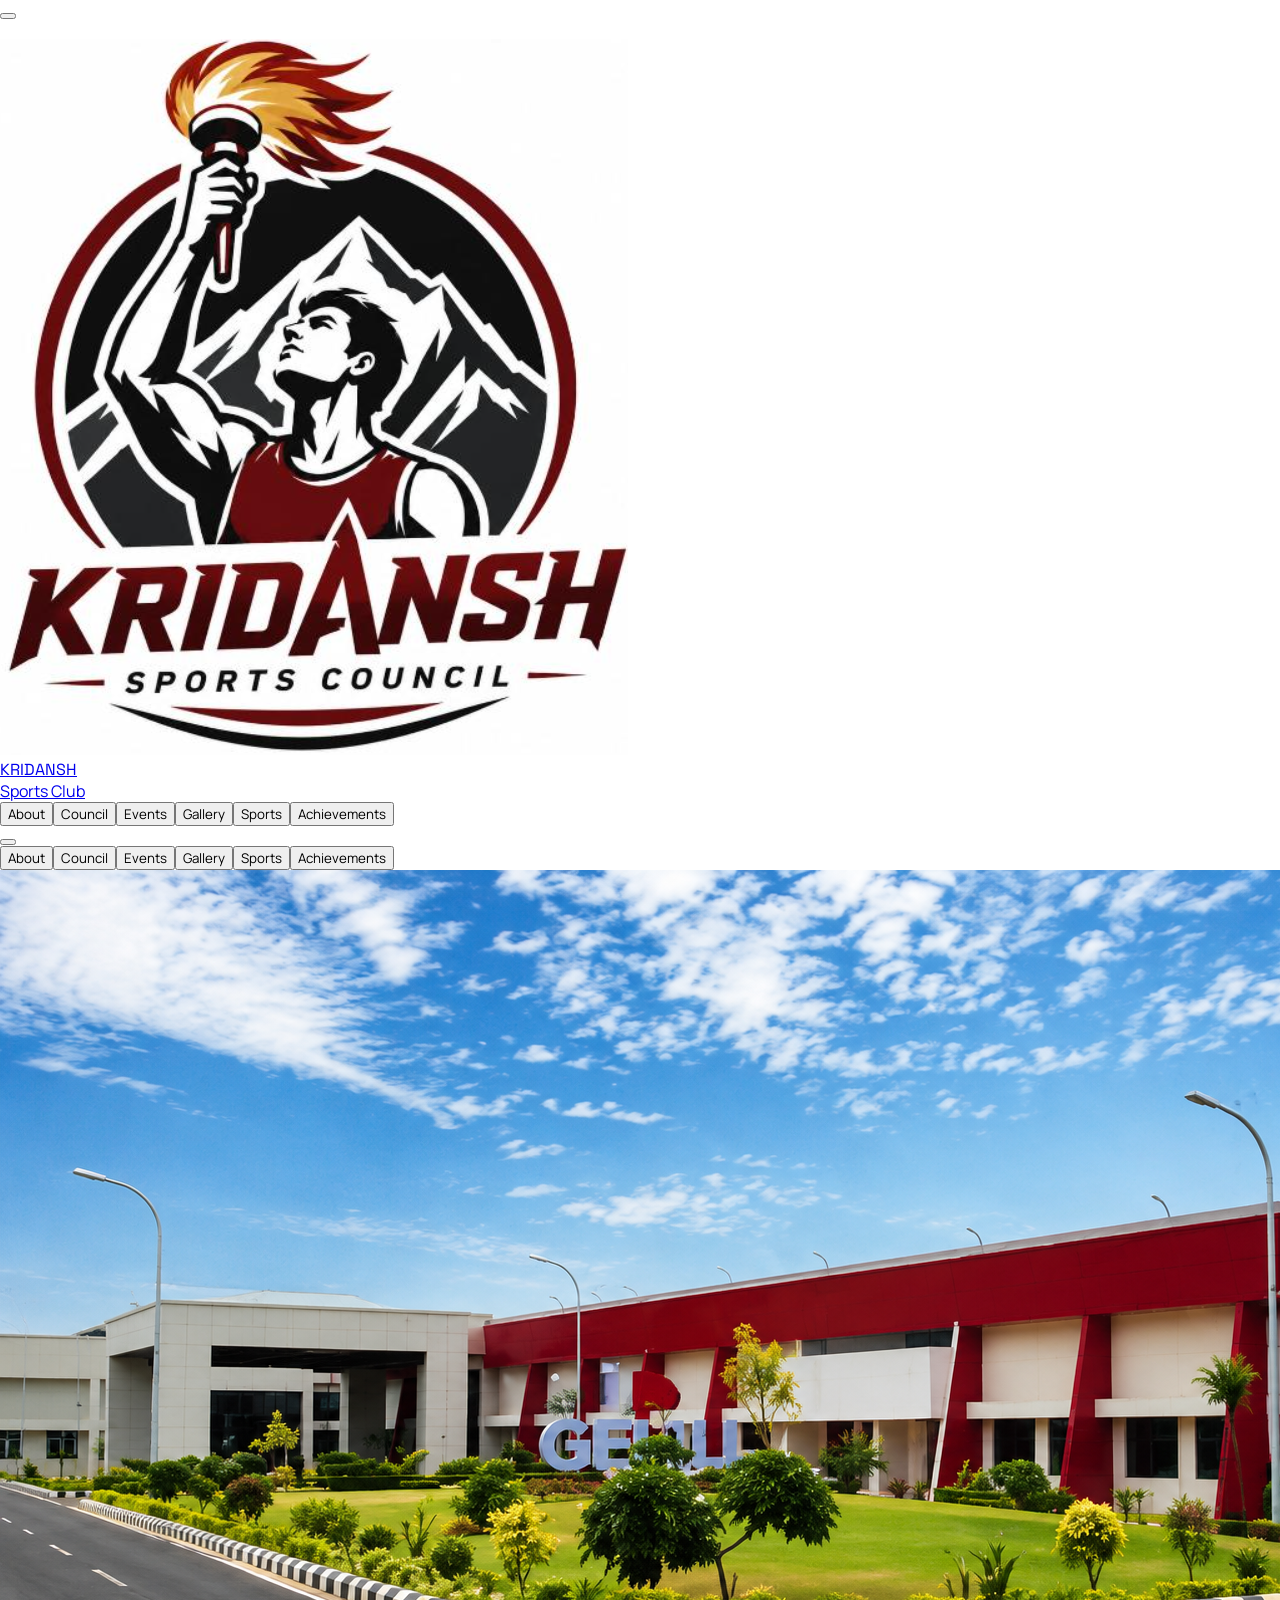
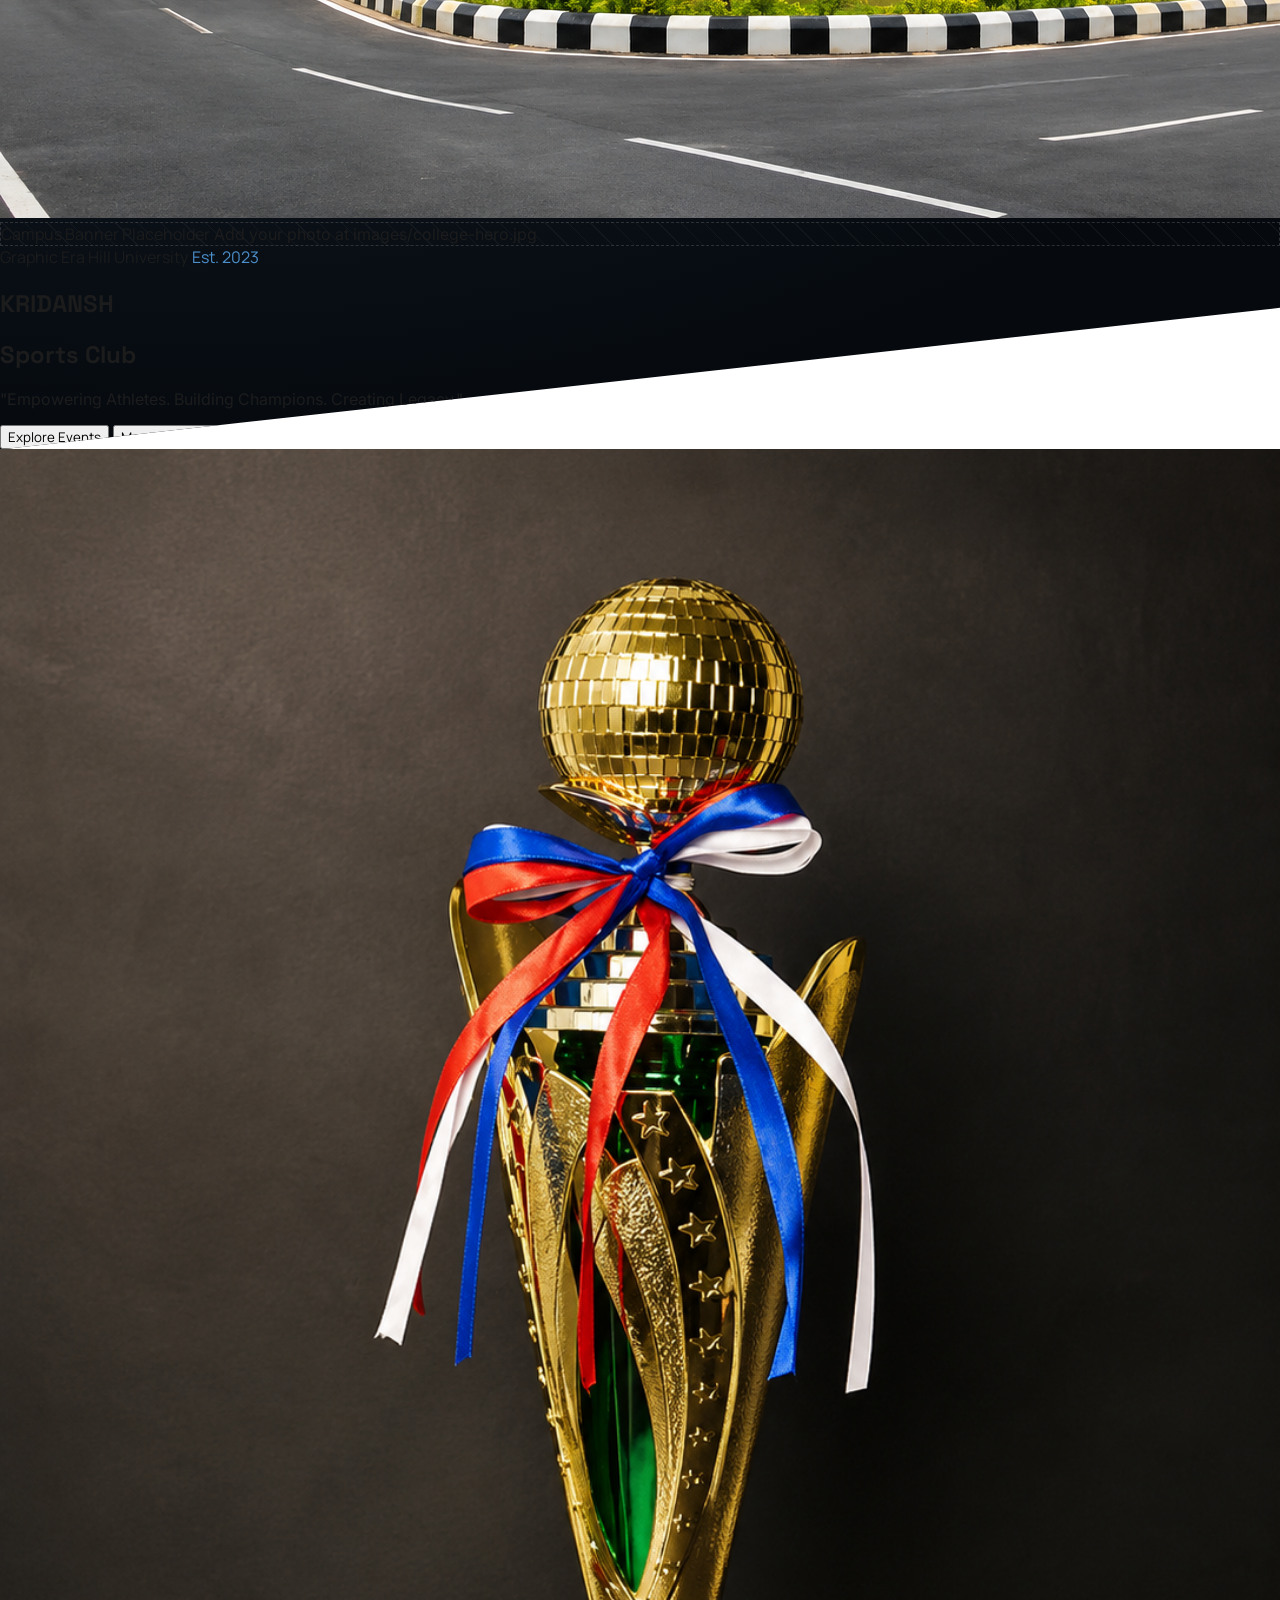
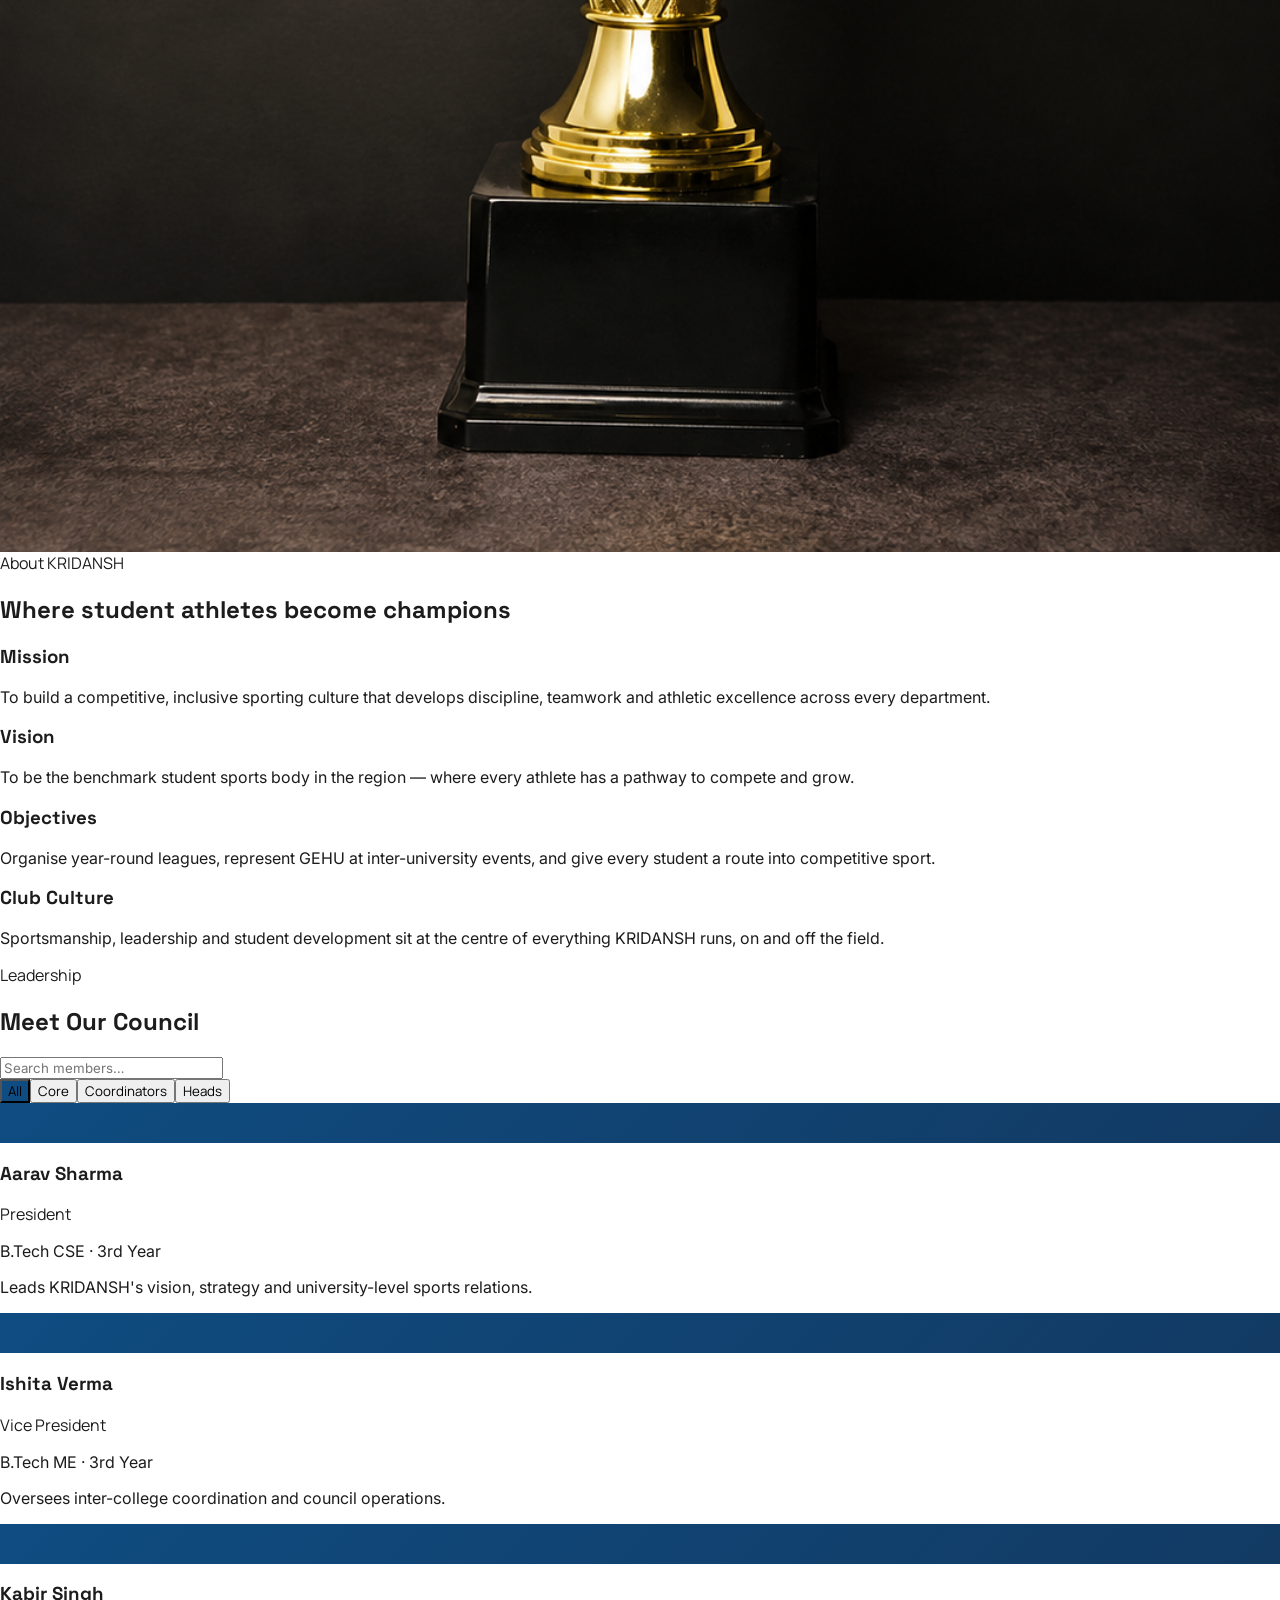
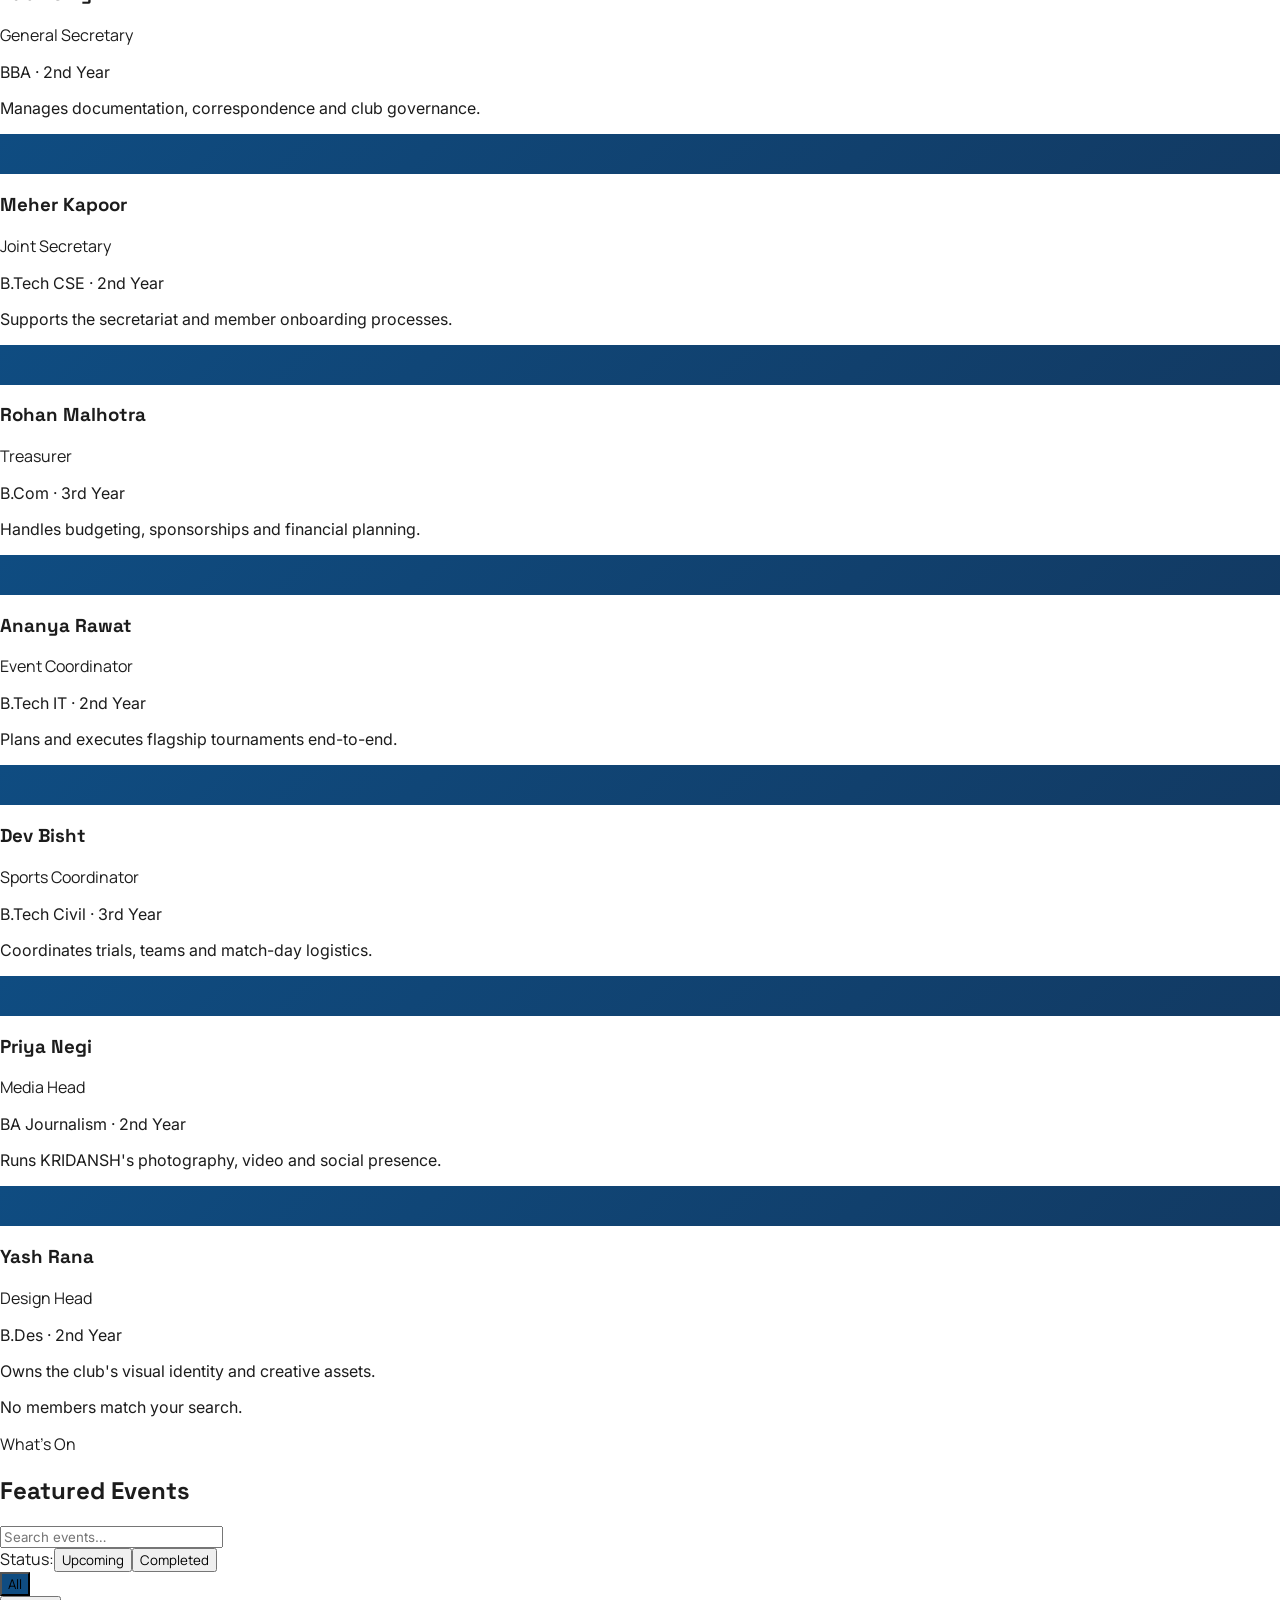
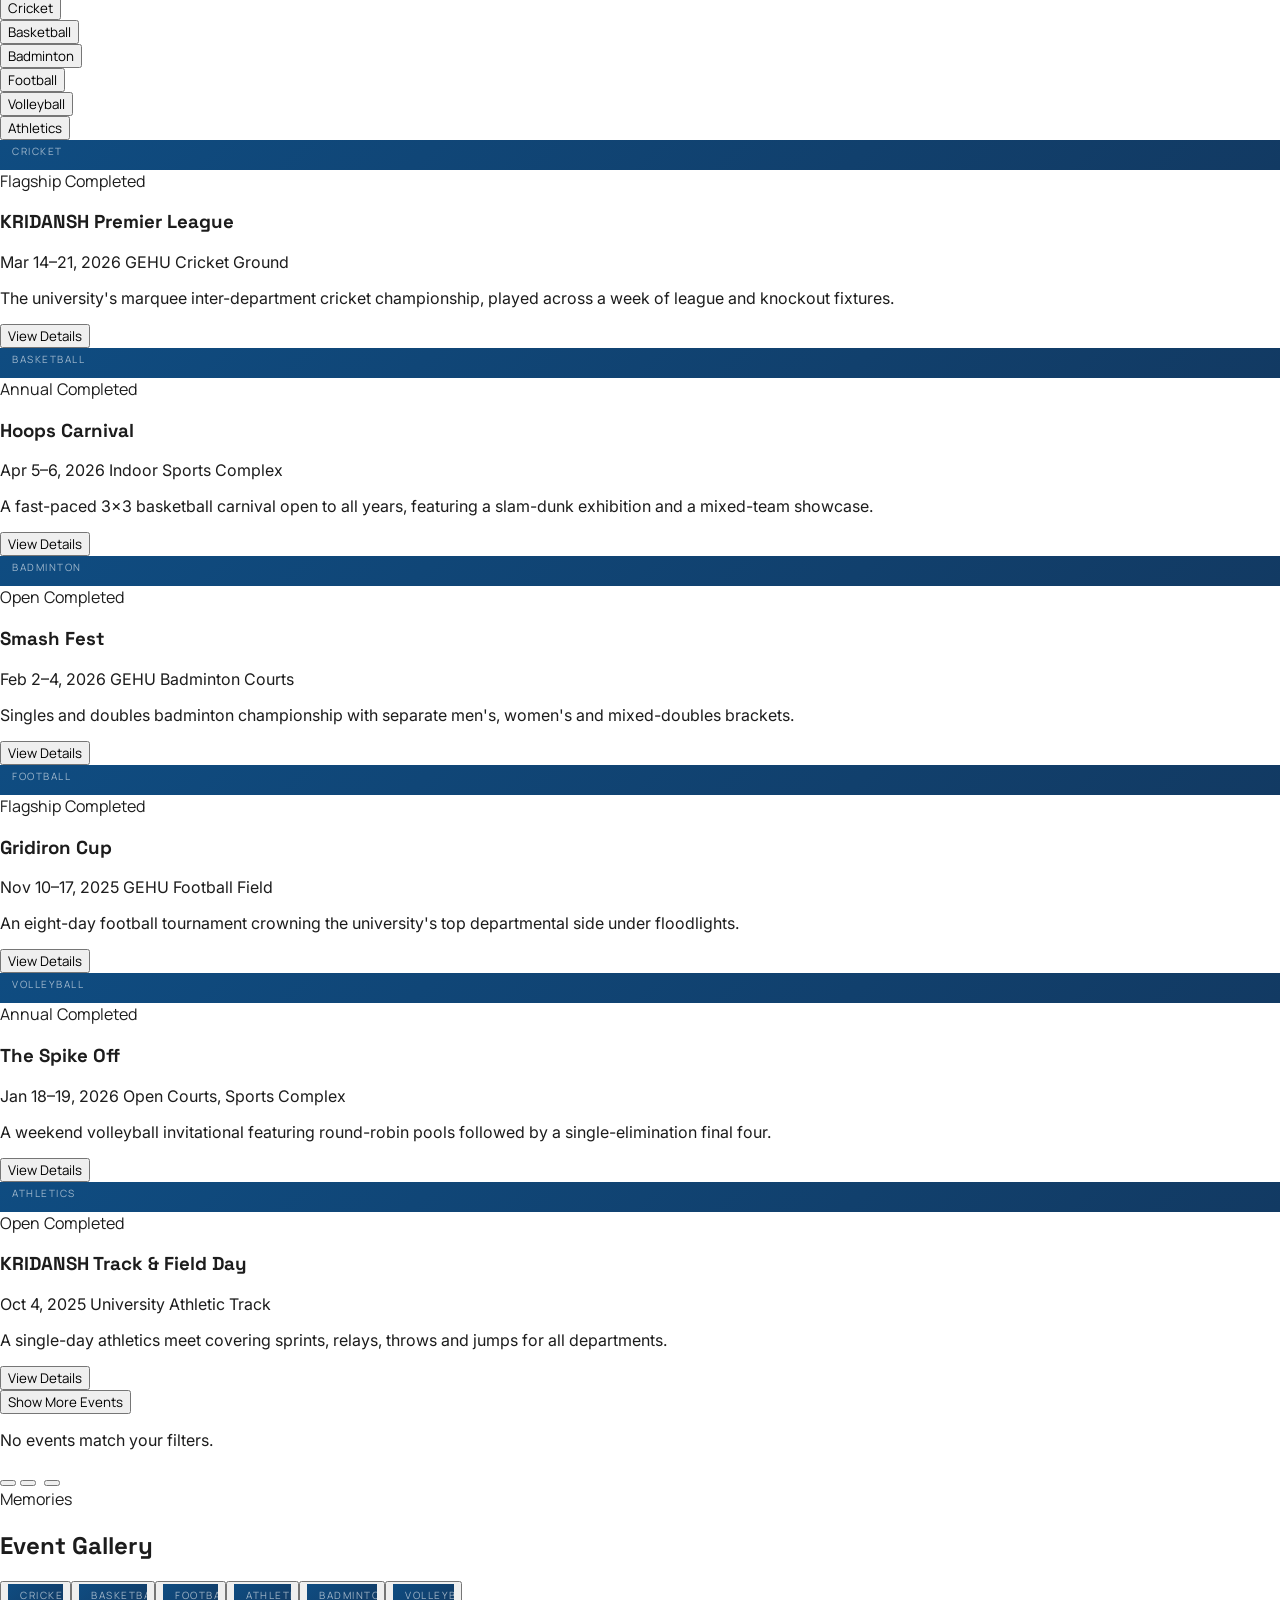
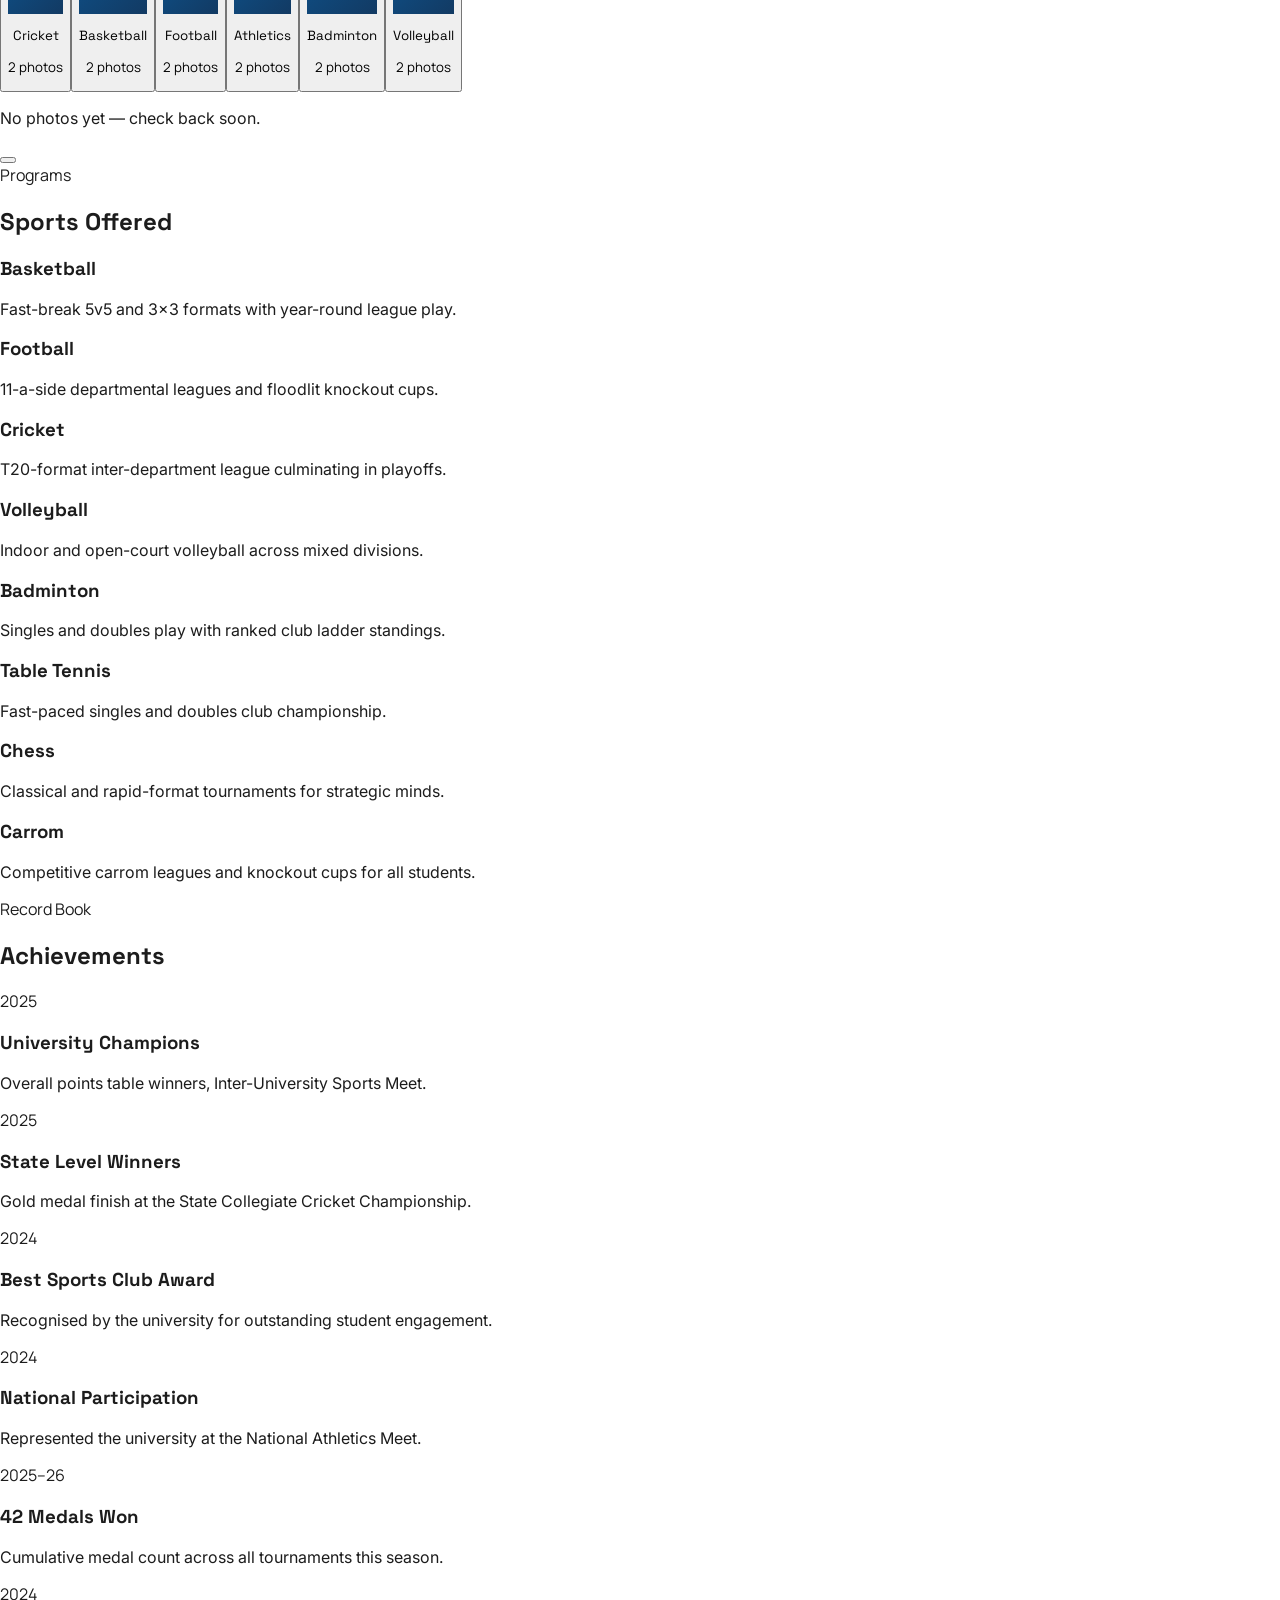
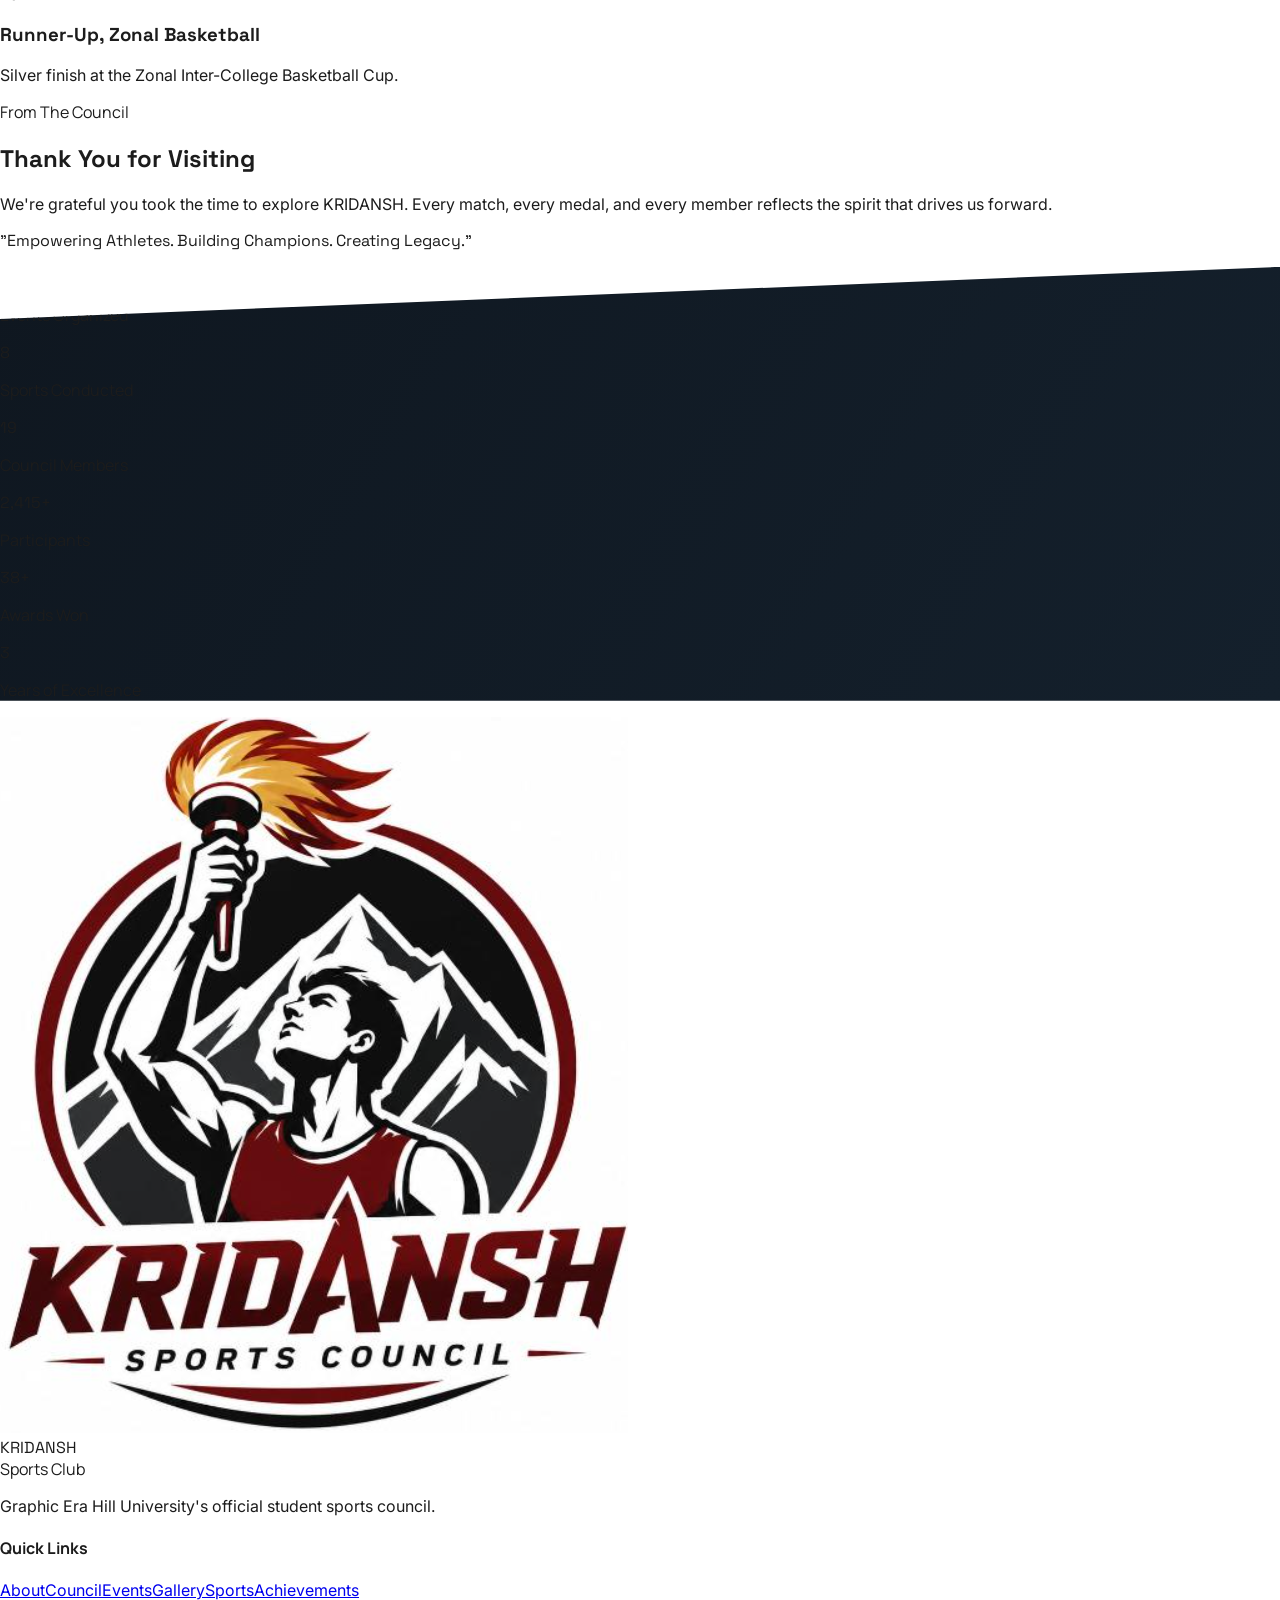
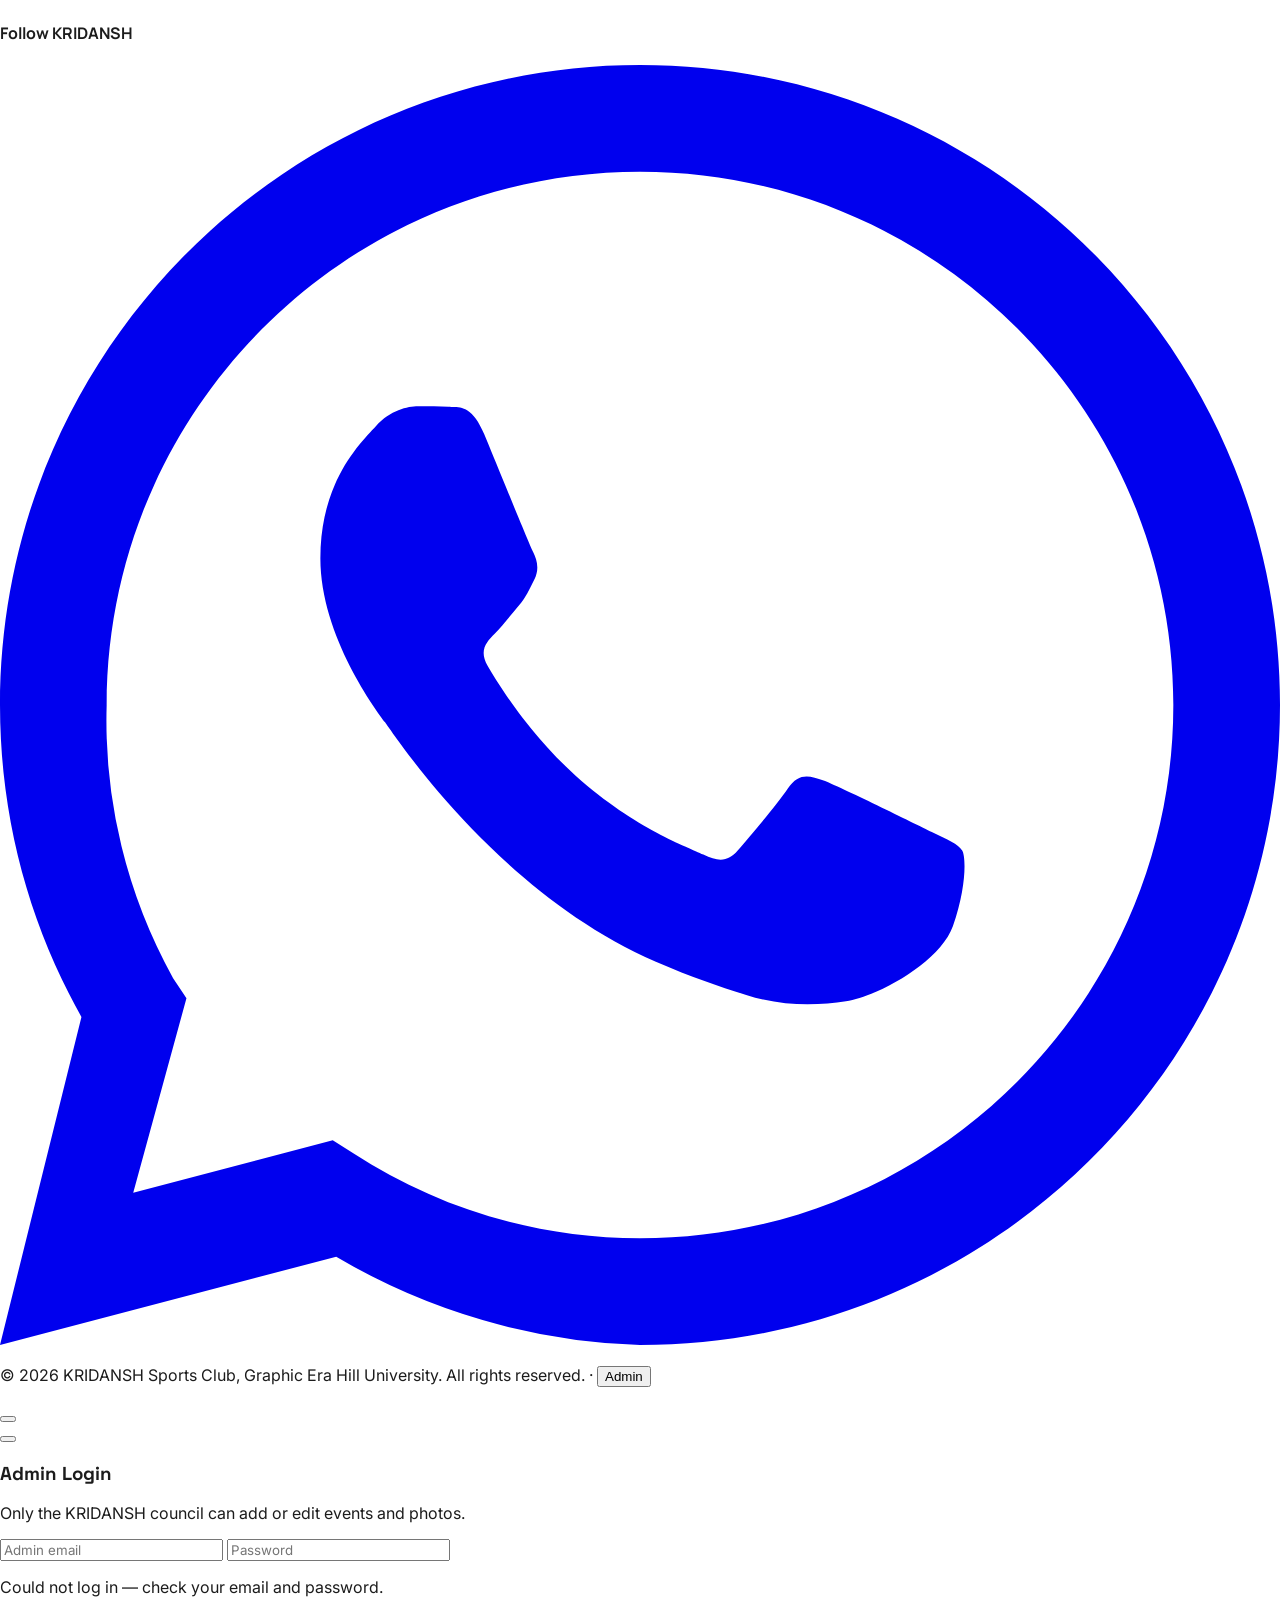
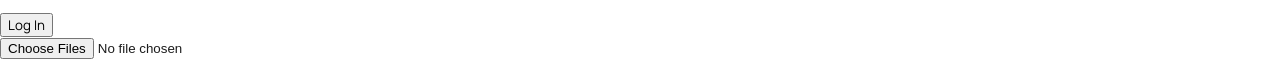
==== commit 9eb5d696: "kridansh url added to placeholders" ====
--- a/index.html
+++ b/index.html
@@ -16,15 +16,15 @@
 <meta name="description" content="KRIDANSH is the official sports club of Graphic Era Hill University, Dehradun — organizing inter-department tournaments in cricket, football, basketball, volleyball, badminton, athletics and more. Empowering Athletes. Building Champions. Creating Legacy." />
 <meta name="keywords" content="KRIDANSH, Graphic Era Hill University, GEHU sports club, GEHU Dehradun, college sports club, university sports council, inter-department tournament, student athletics Dehradun" />
 <meta name="robots" content="index, follow" />
-<link rel="canonical" href="https://mayankcoder69.github.io/kridanshsportscouncilgehu/" />
+<link rel="canonical" href="https://kridanshsportscouncil.github.io/kridansh/" />
 
 <!-- Open Graph (Facebook, LinkedIn, WhatsApp link previews, etc.) -->
 <meta property="og:type" content="website" />
 <meta property="og:site_name" content="KRIDANSH Sports Club" />
 <meta property="og:title" content="KRIDANSH Sports Club | Graphic Era Hill University" />
 <meta property="og:description" content="Official sports club of Graphic Era Hill University — events, achievements, and the council behind them. Empowering Athletes. Building Champions. Creating Legacy." />
-<meta property="og:url" content="https://mayankcoder69.github.io/kridanshsportscouncilgehu/" />
-<meta property="og:image" content="https://mayankcoder69.github.io/kridanshsportscouncilgehu/images/og-image.jpg" />
+<meta property="og:url" content="https://kridanshsportscouncil.github.io/kridansh/" />
+<meta property="og:image" content="https://kridanshsportscouncil.github.io/kridansh/images/og-image.jpg" />
 <meta property="og:image:width" content="1200" />
 <meta property="og:image:height" content="630" />
 
@@ -32,7 +32,7 @@
 <meta name="twitter:card" content="summary_large_image" />
 <meta name="twitter:title" content="KRIDANSH Sports Club | Graphic Era Hill University" />
 <meta name="twitter:description" content="Official sports club of Graphic Era Hill University — events, achievements, and the council behind them." />
-<meta name="twitter:image" content="https://mayankcoder69.github.io/kridanshsportscouncilgehu/images/og-image.jpg" />
+<meta name="twitter:image" content="https://kridanshsportscouncil.github.io/kridansh/images/og-image.jpg" />
 
 <meta name="theme-color" content="#0F1720" />
 <link rel="icon" type="image/png" href="images/favicon.png" />
@@ -44,8 +44,8 @@
   "@context": "https://schema.org",
   "@type": "SportsOrganization",
   "name": "KRIDANSH Sports Club",
-  "url": "https://mayankcoder69.github.io/kridanshsportscouncilgehu/",
-  "logo": "https://mayankcoder69.github.io/kridanshsportscouncilgehu/images/logo.png",
+  "url": "https://kridanshsportscouncil.github.io/kridansh/",
+  "logo": "https://kridanshsportscouncil.github.io/kridansh/images/logo.png",
   "description": "Official sports club of Graphic Era Hill University, Dehradun, organizing inter-department tournaments across cricket, football, basketball, volleyball, badminton, athletics and more.",
   "parentOrganization": {
     "@type": "CollegeOrUniversity",
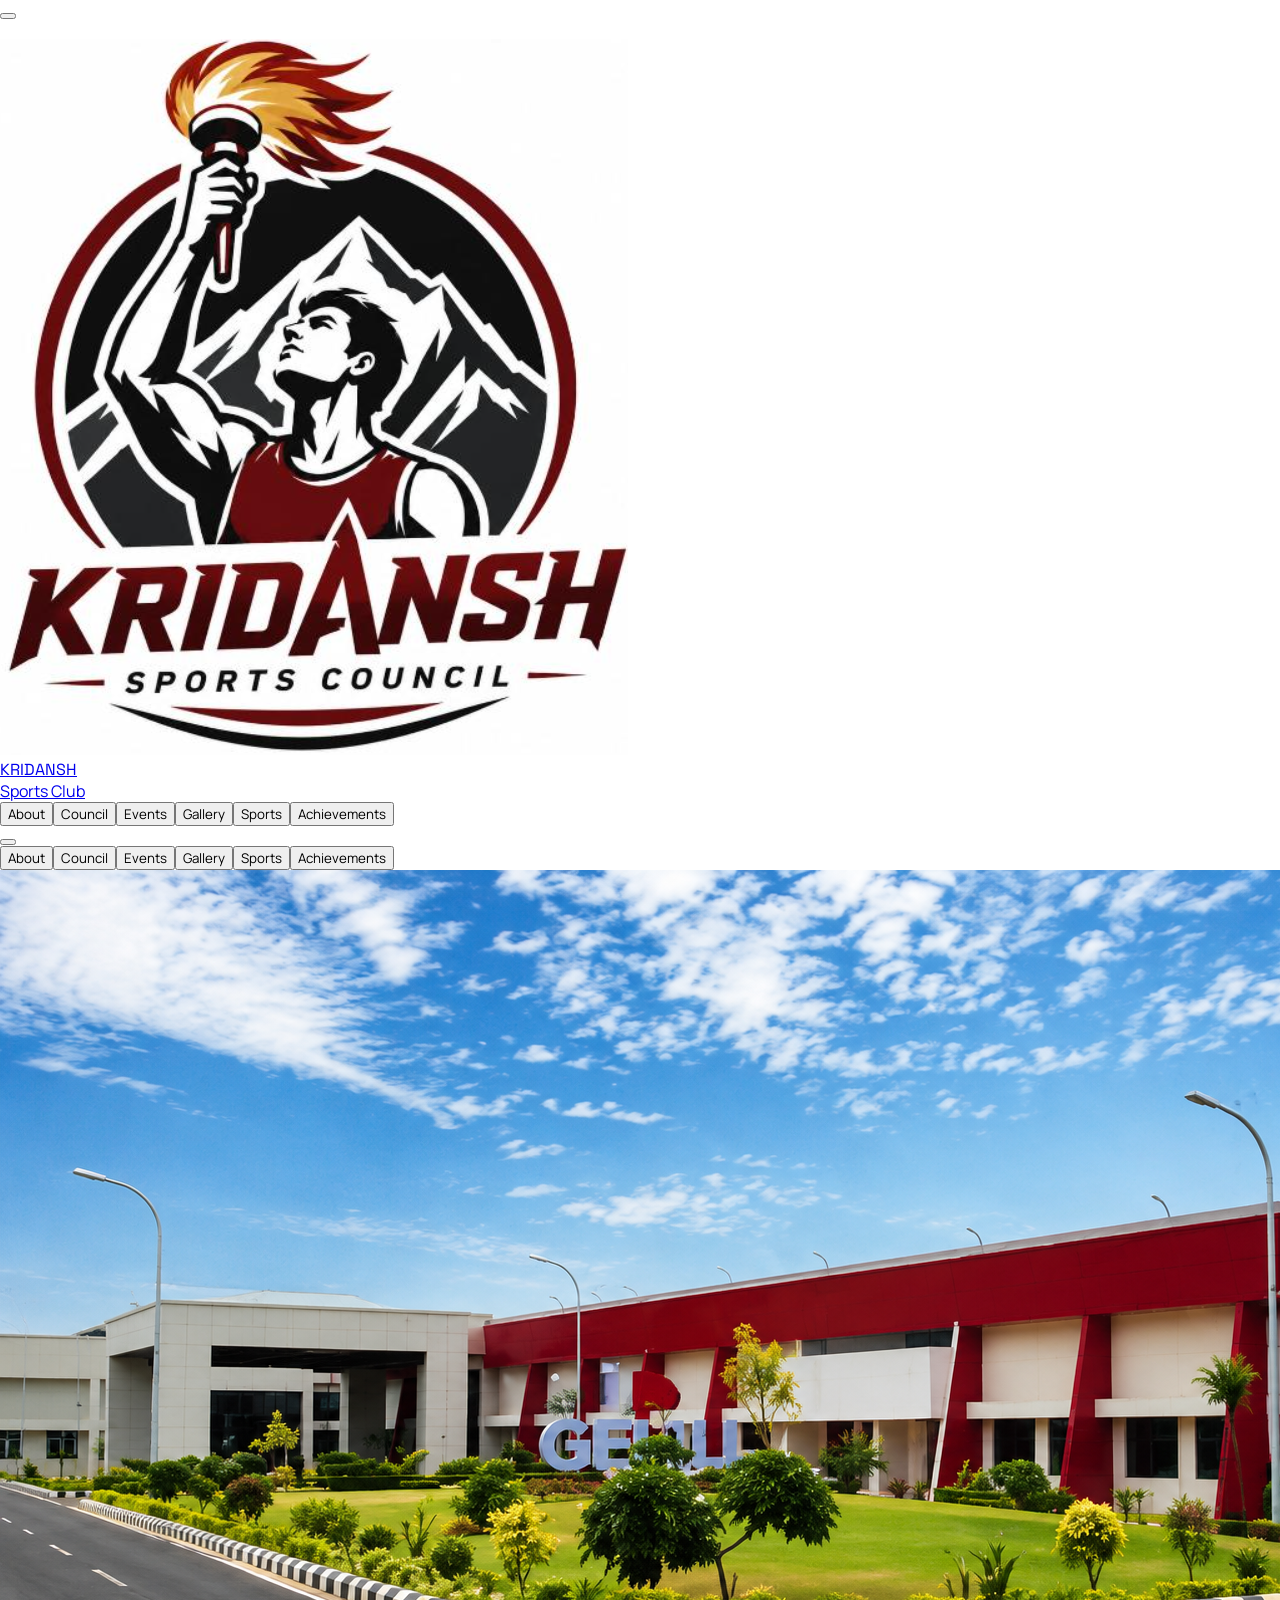
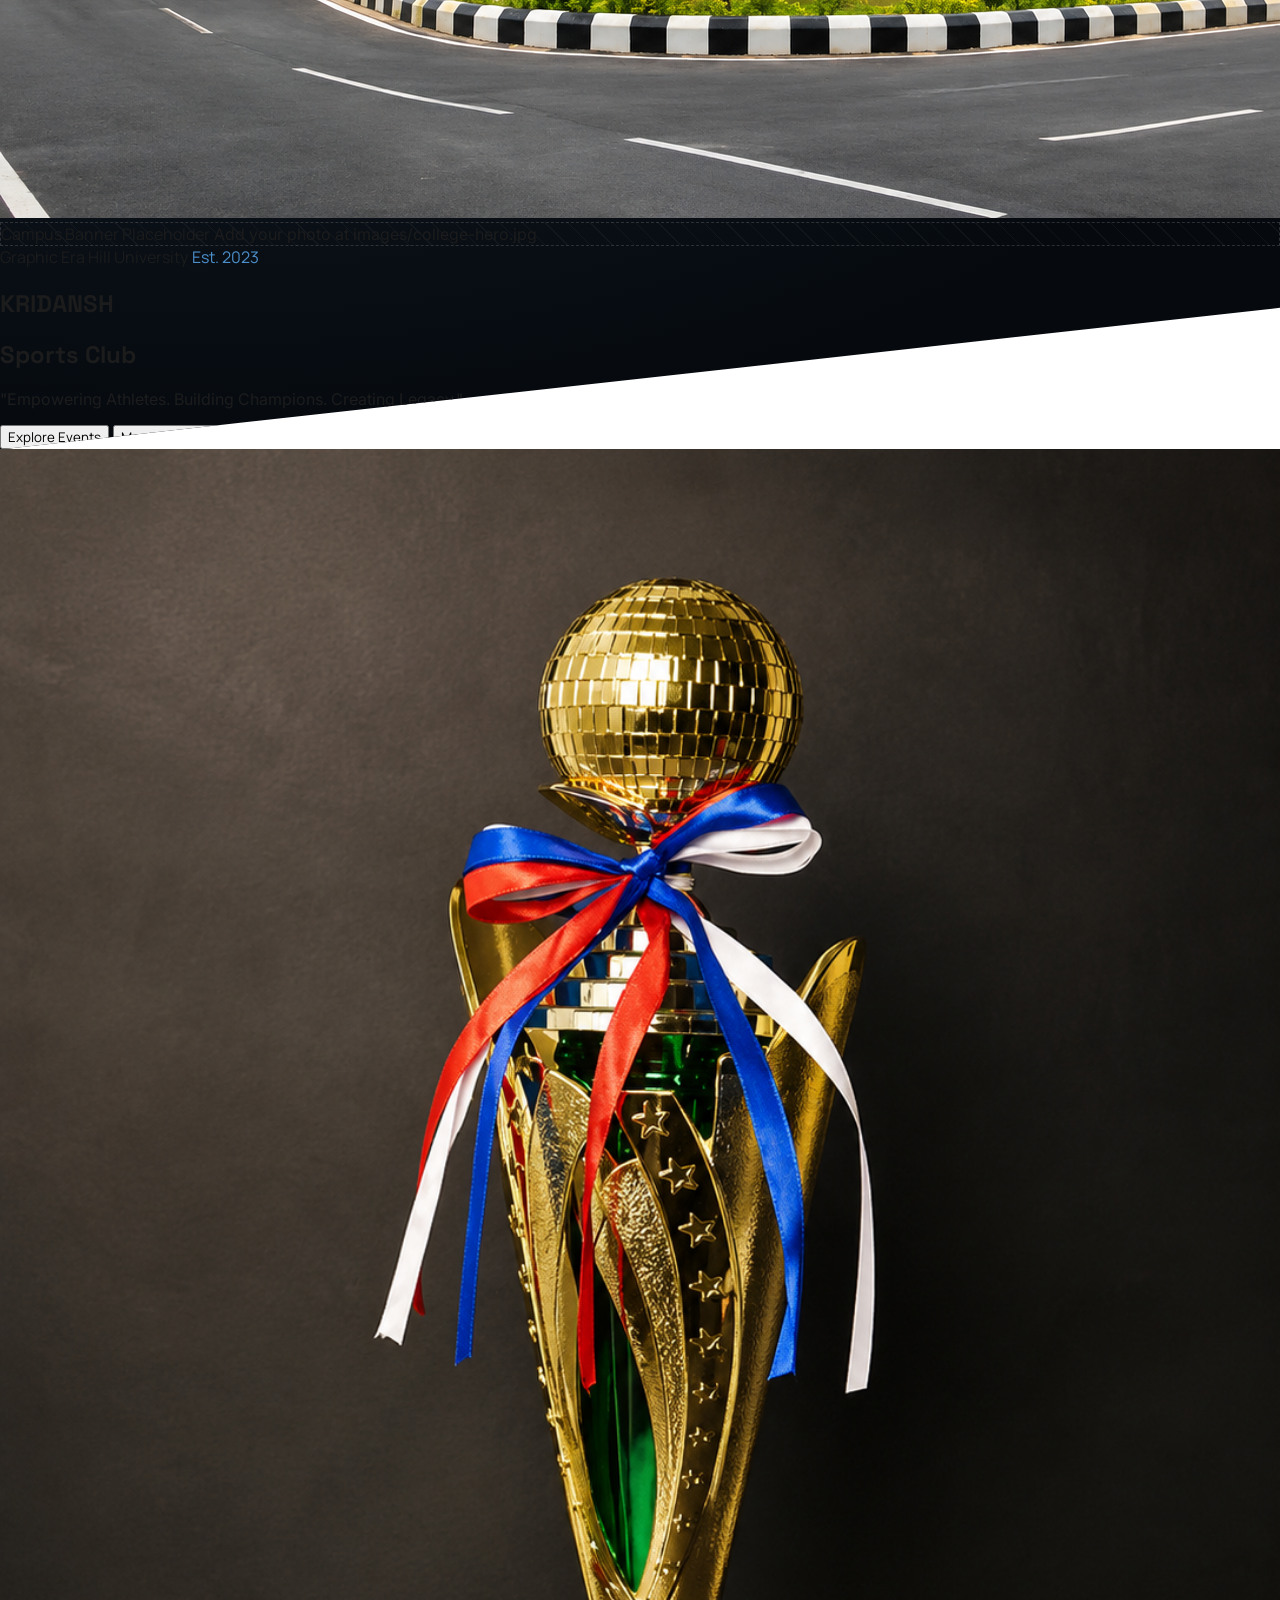
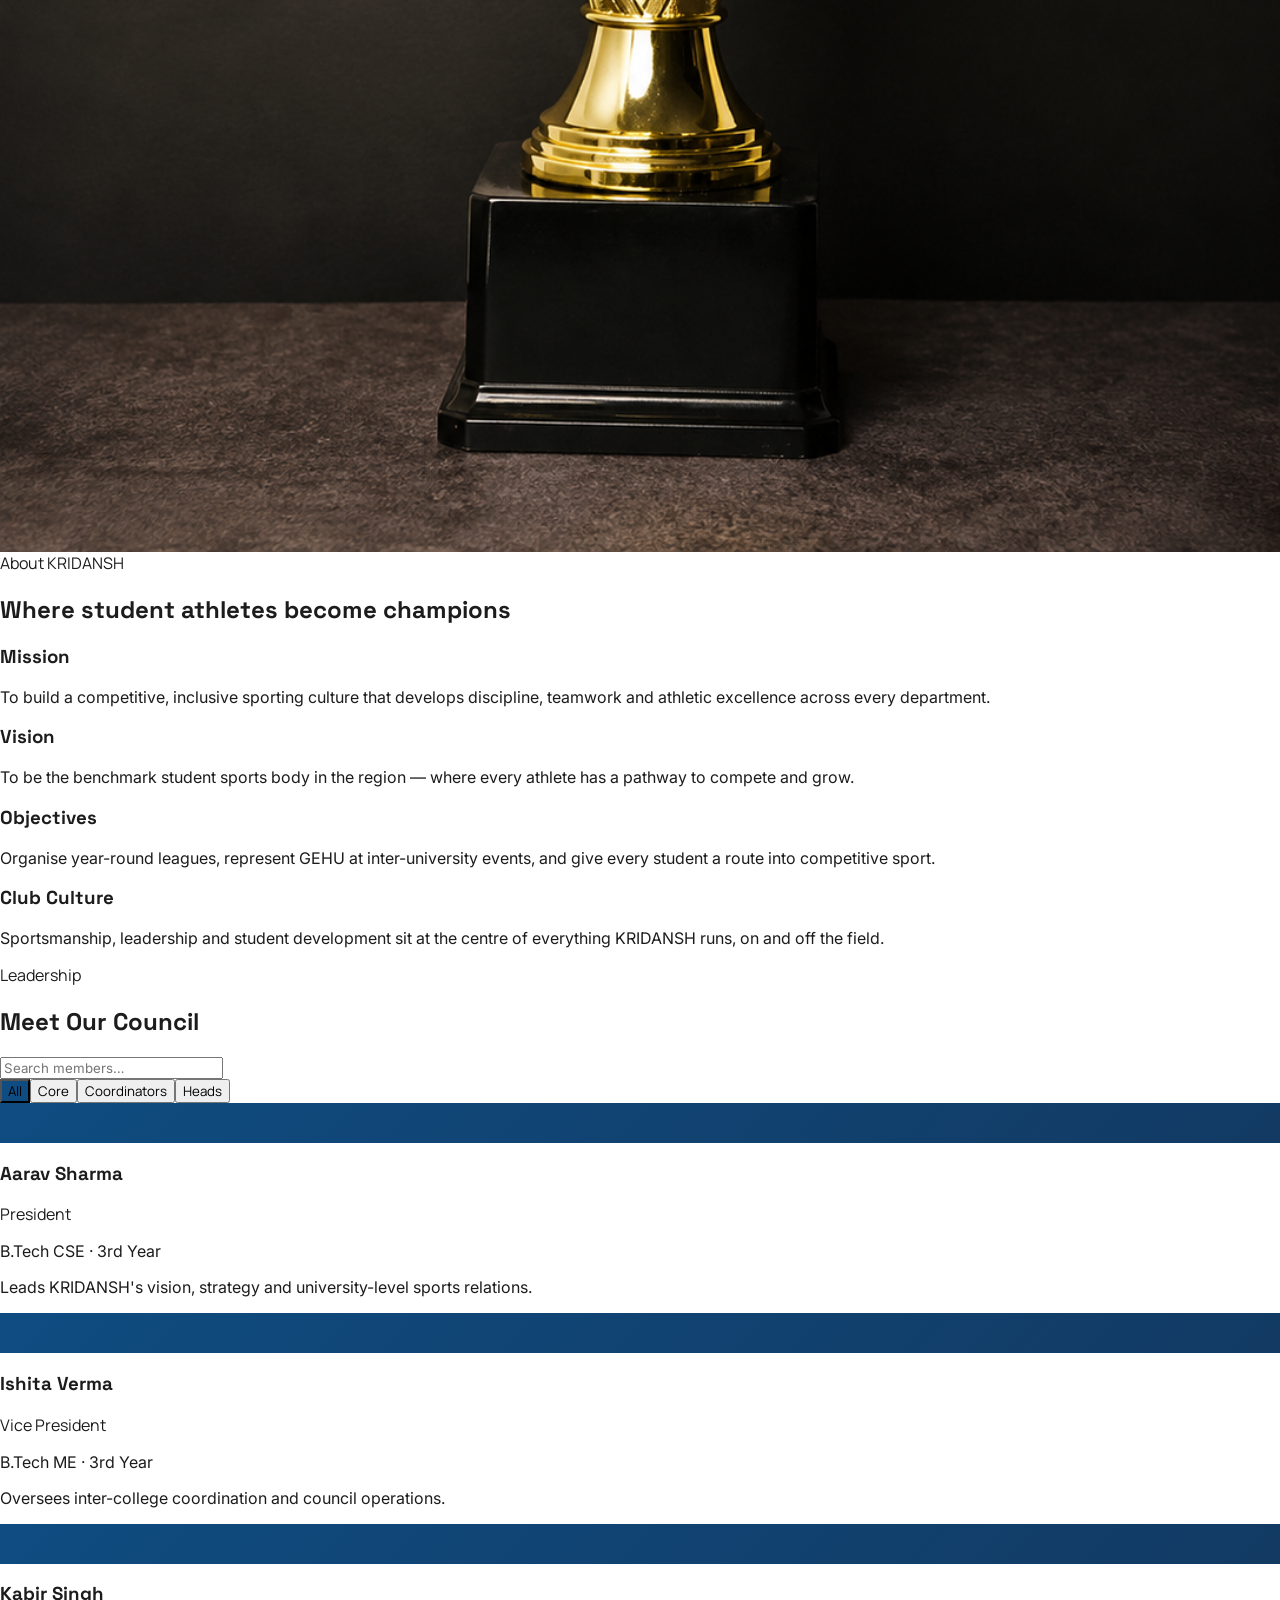
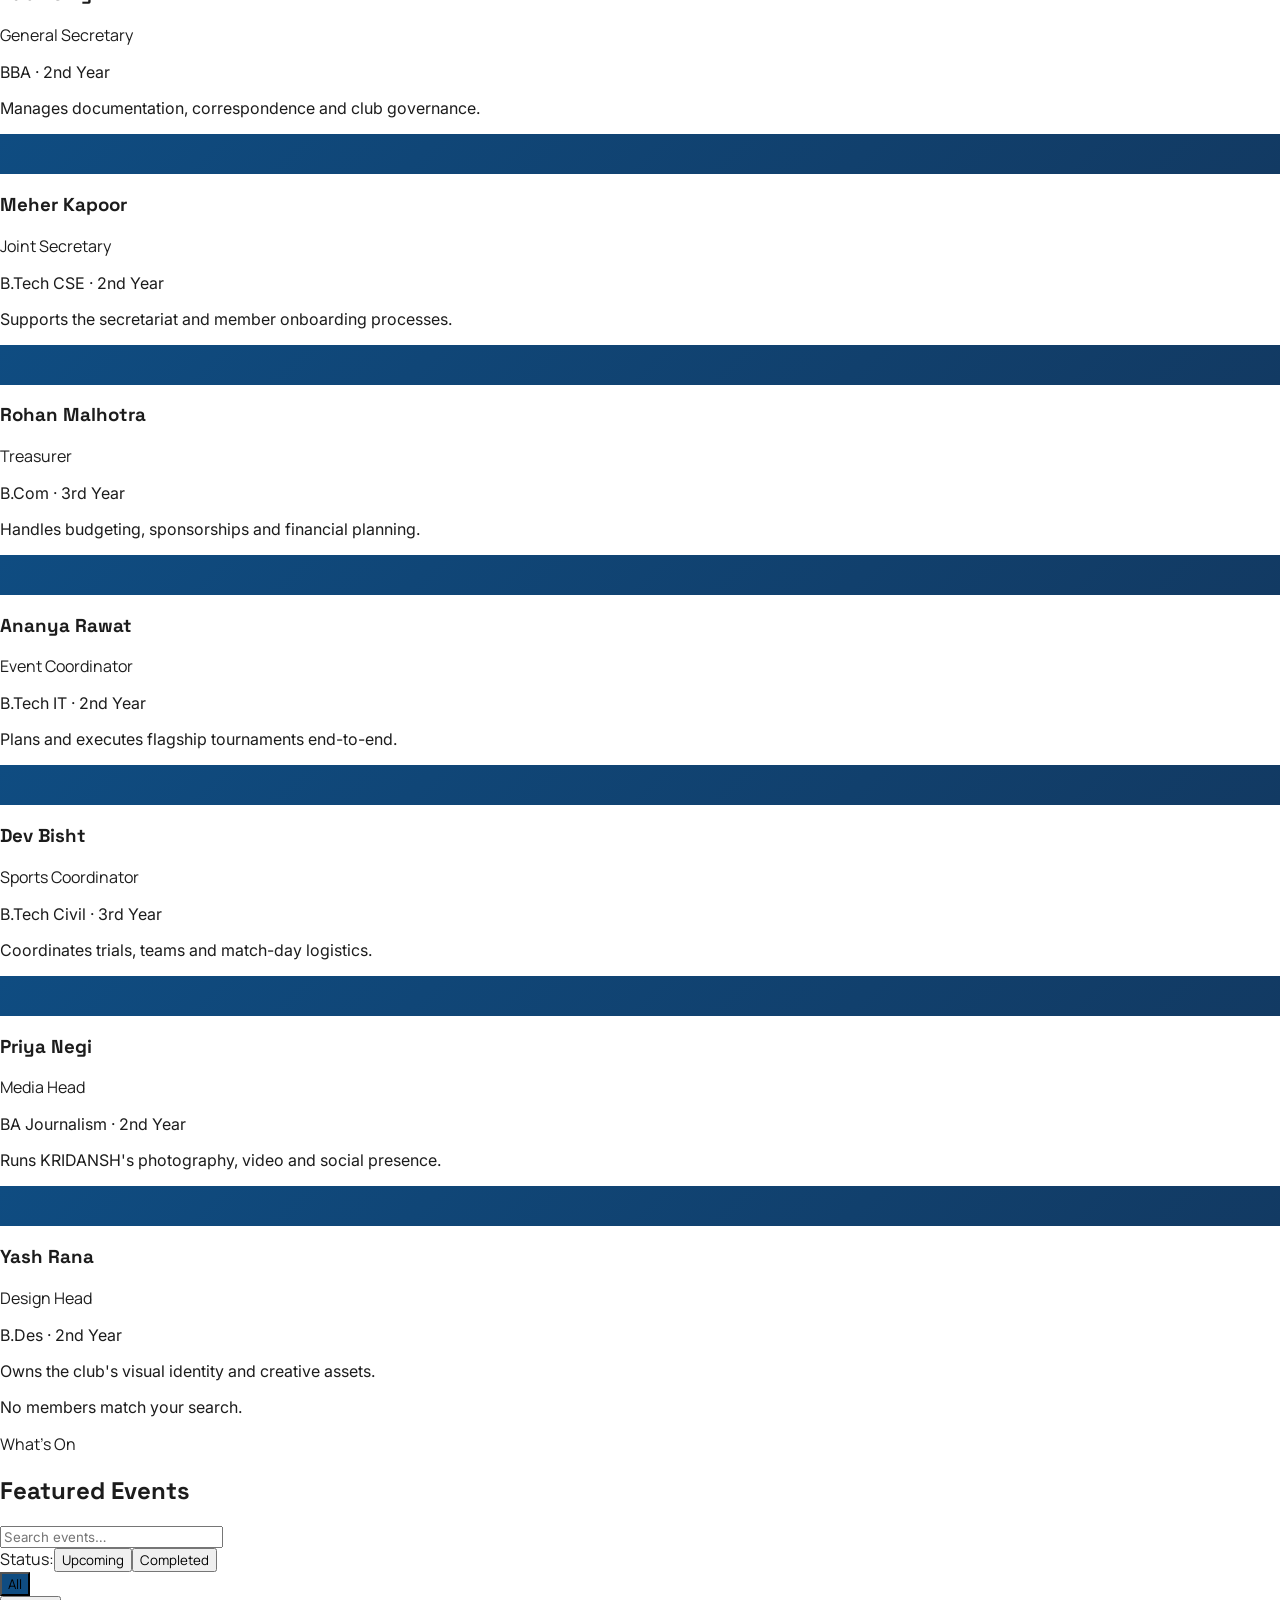
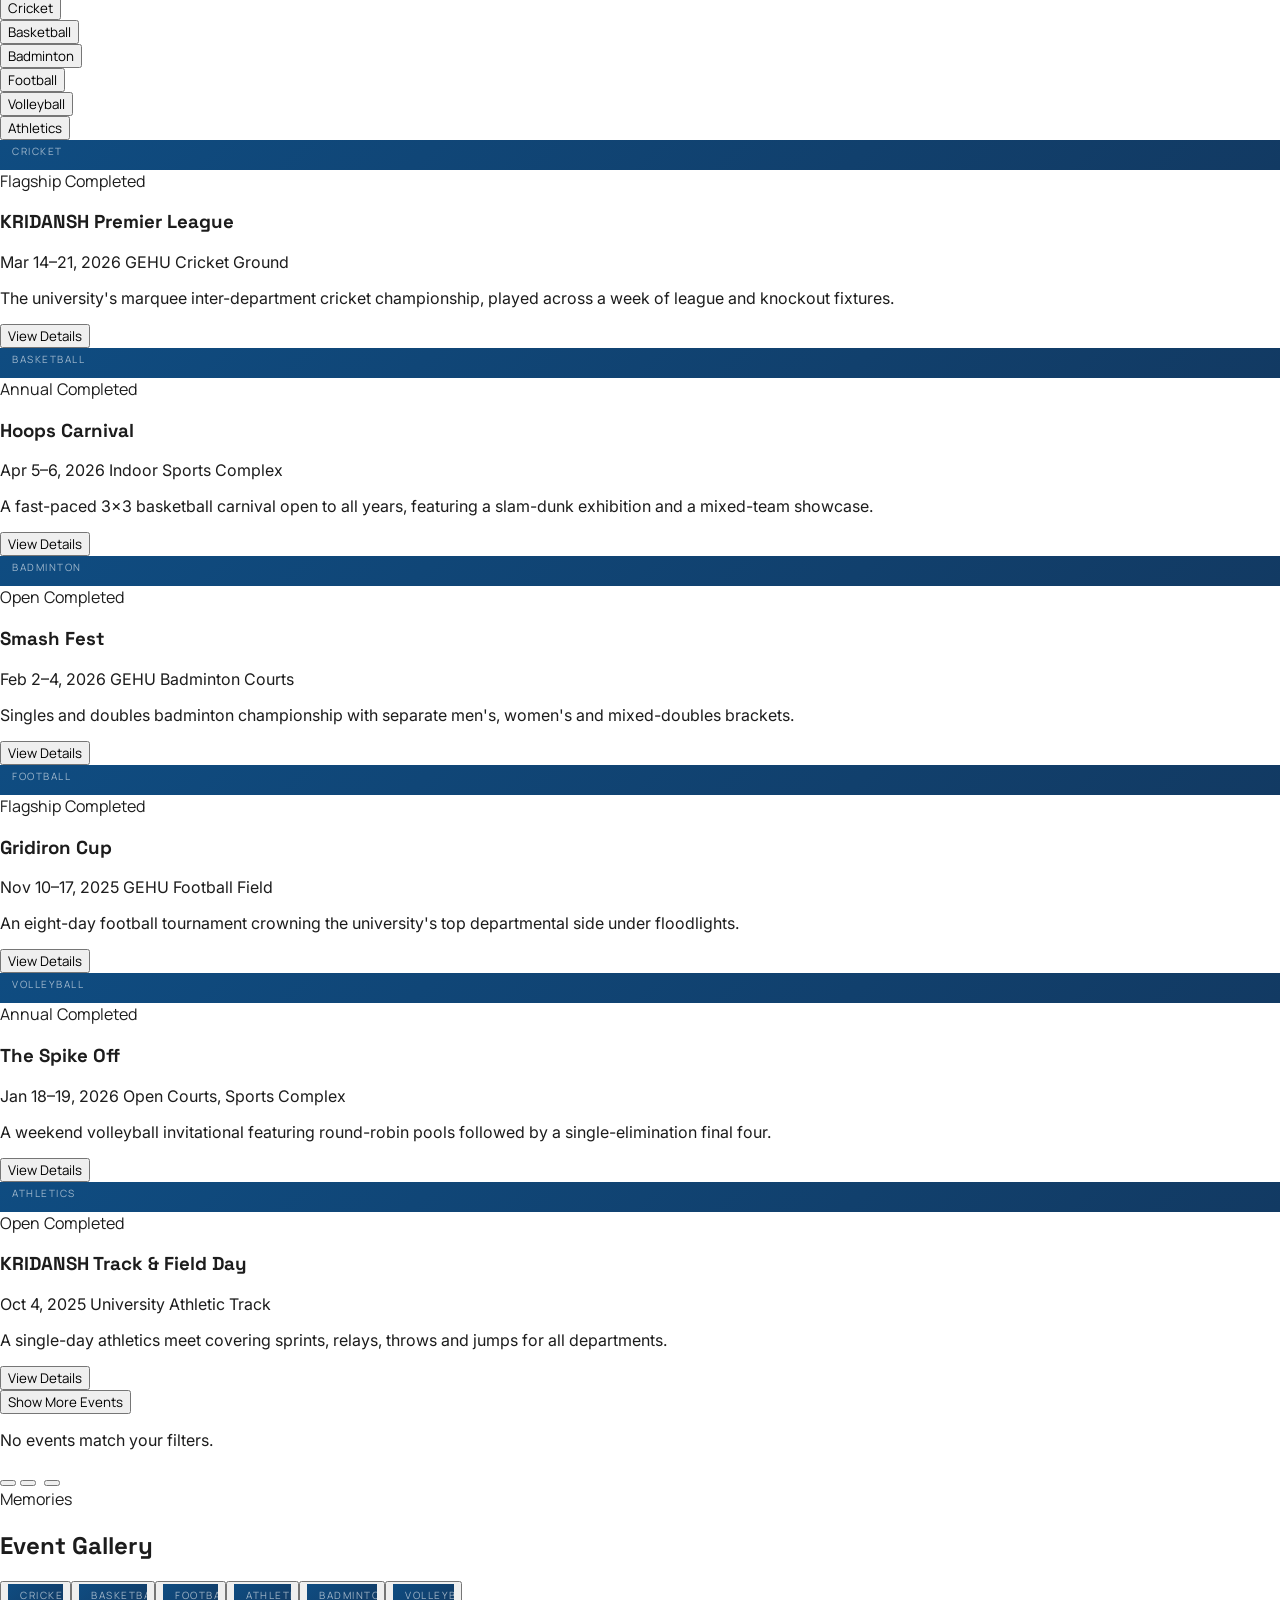
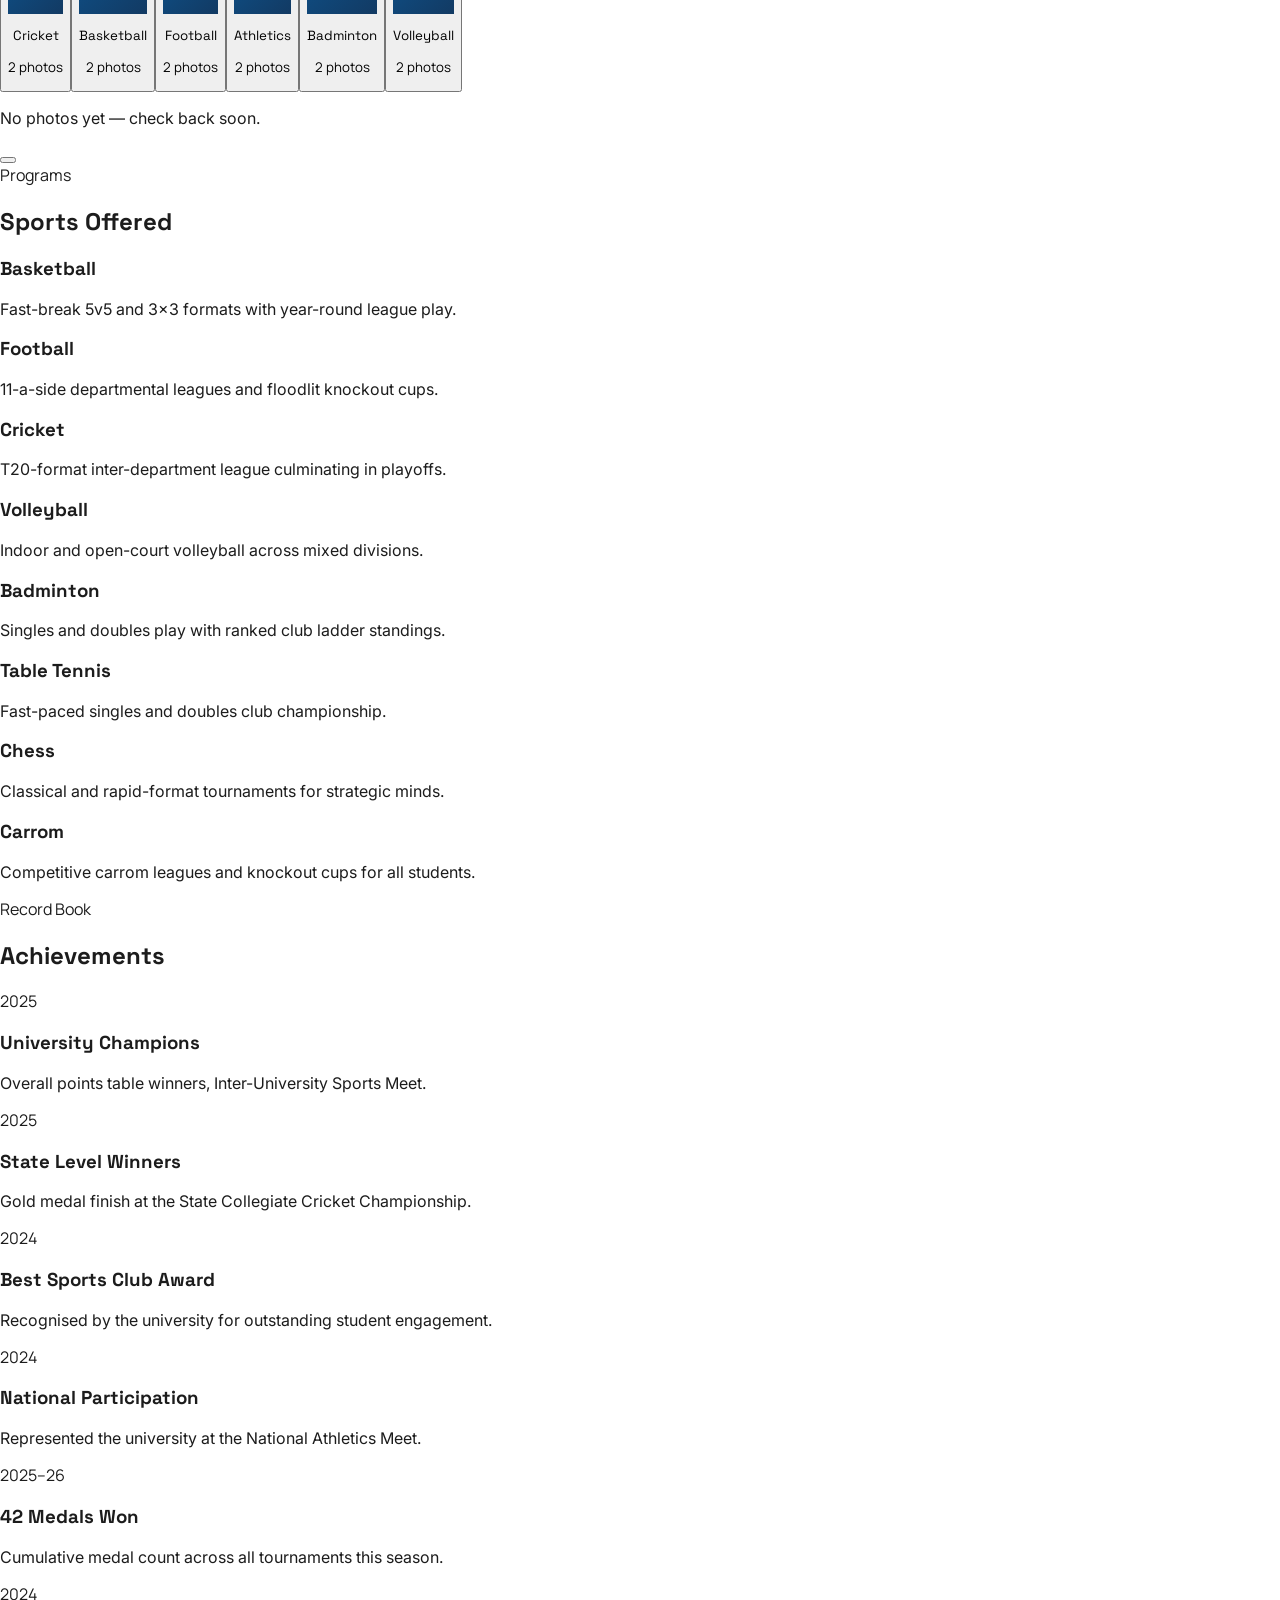
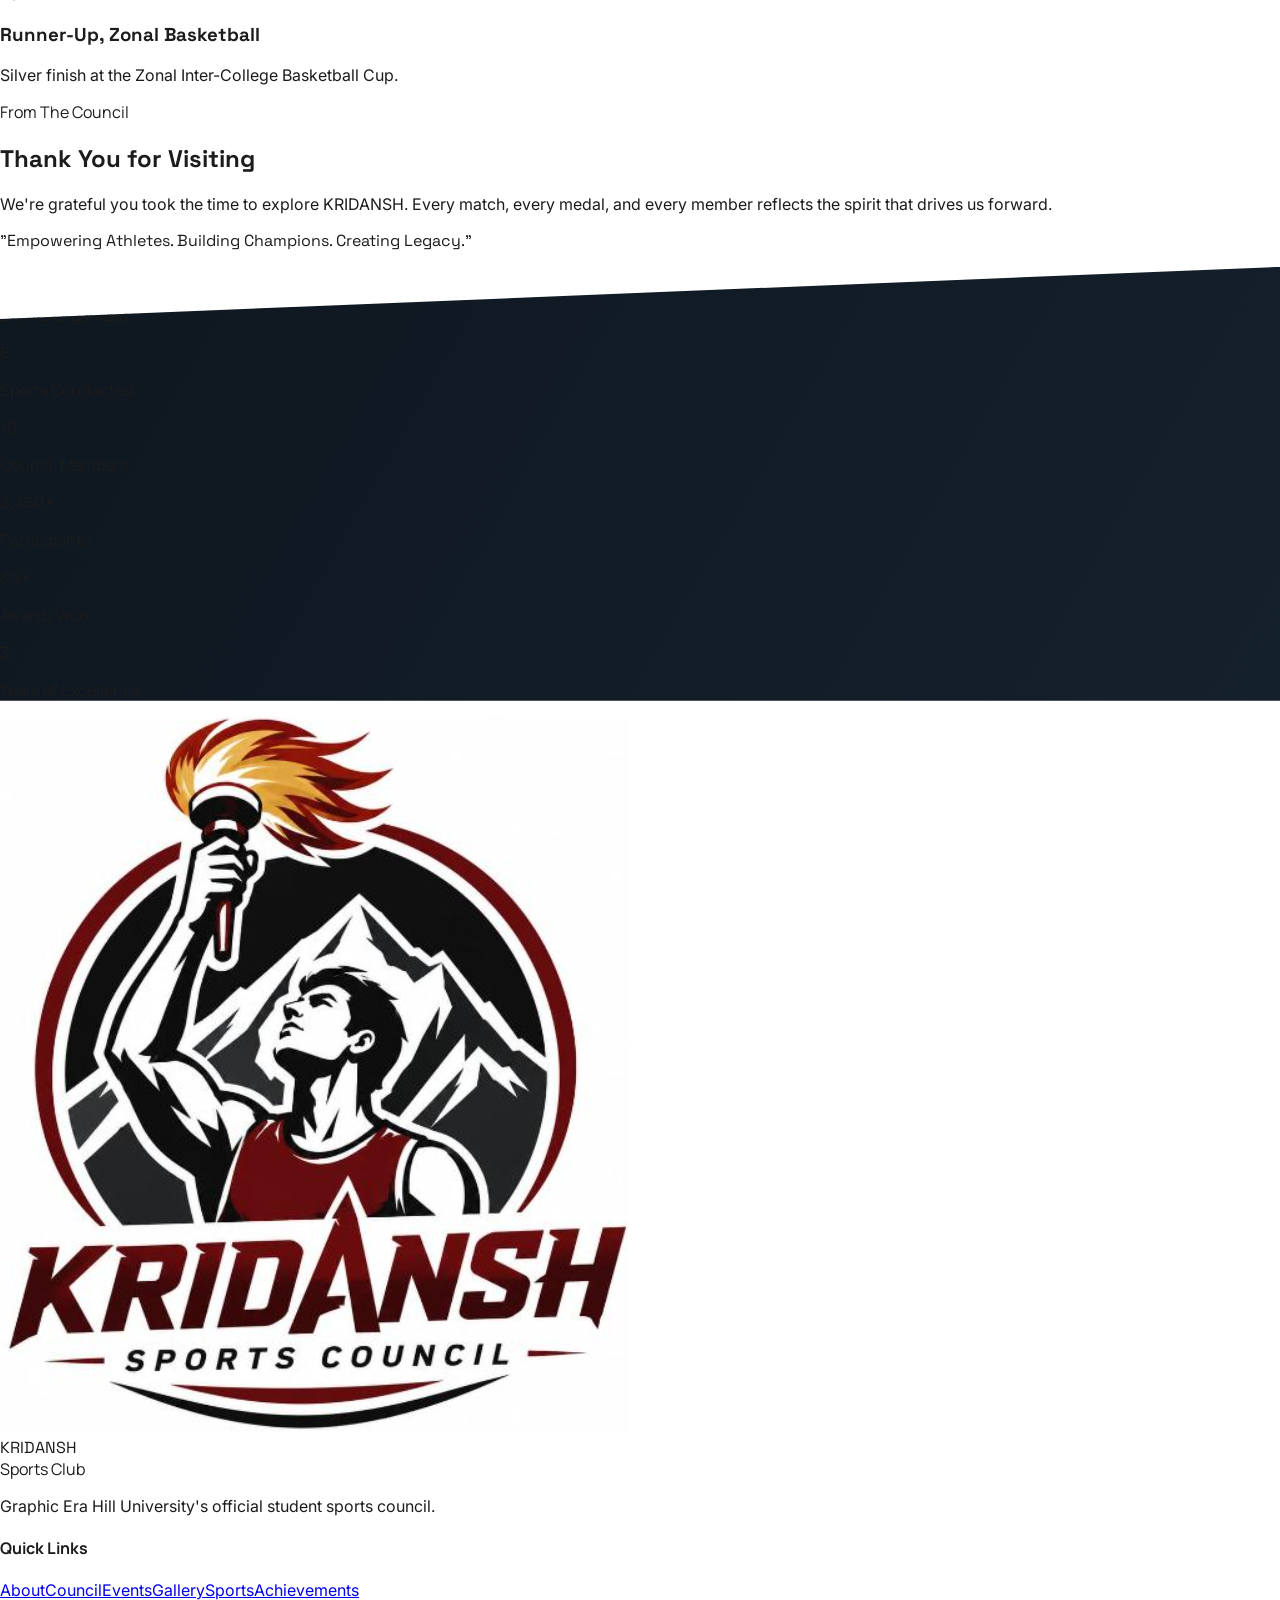
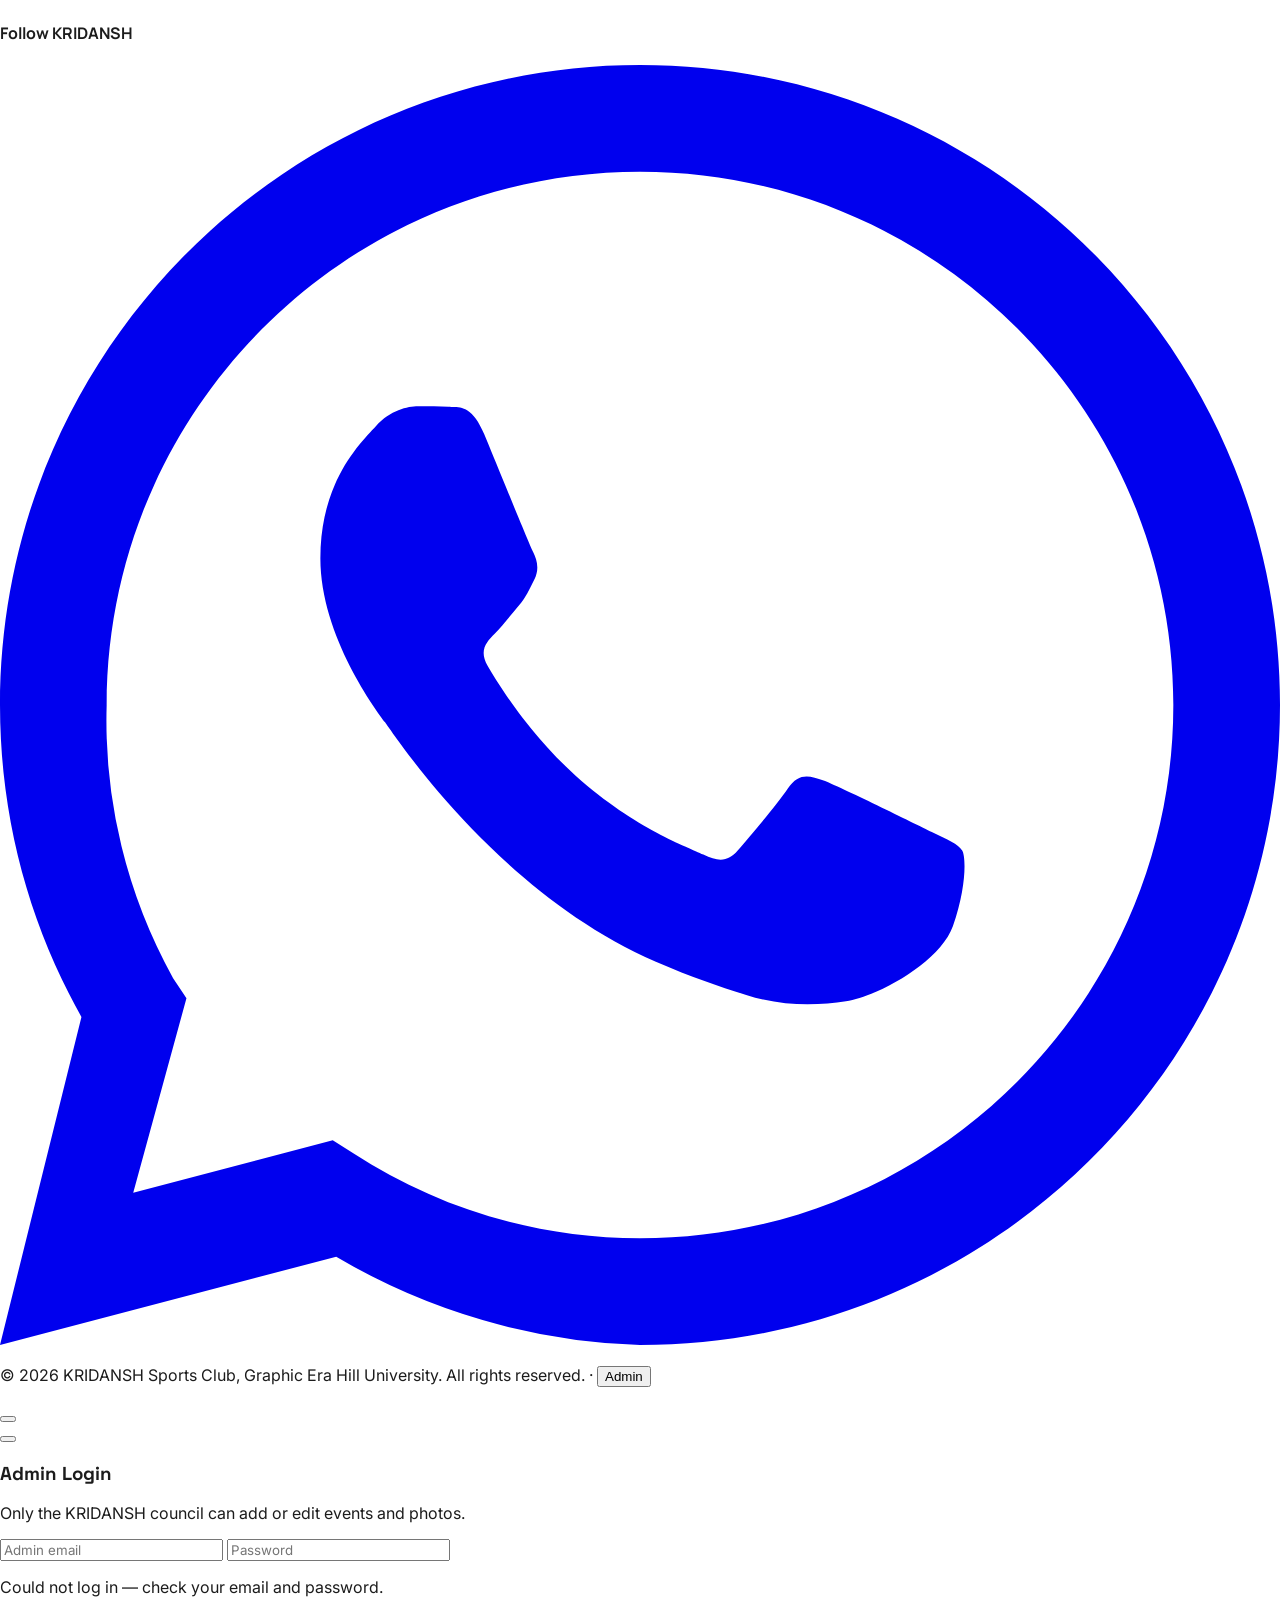
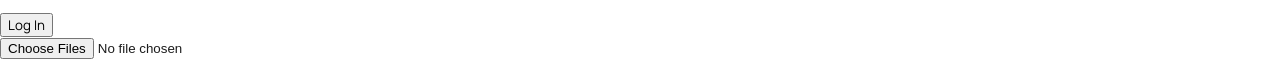
==== commit 7a361ccd: "updated link to instahandle" ====
--- a/index.html
+++ b/index.html
@@ -408,7 +408,7 @@
         <div>
           <h4 class="f-util text-[11px] font-bold uppercase tracking-wide text-white/40 mb-4">Follow KRIDANSH</h4>
           <div class="flex gap-3">
-            <a href="https://www.instagram.com/gehuhld_sports_official"
+            <a href="https://www.instagram.com/kridansh_gehu_hld/?hl=en"
               class="h-10 w-10 rounded-full flex items-center justify-center border border-white/15 hover:border-white/40 text-white/70 hover:text-white transition-colors"><i
                 data-lucide="instagram" class="w-4 h-4"></i></a>
 
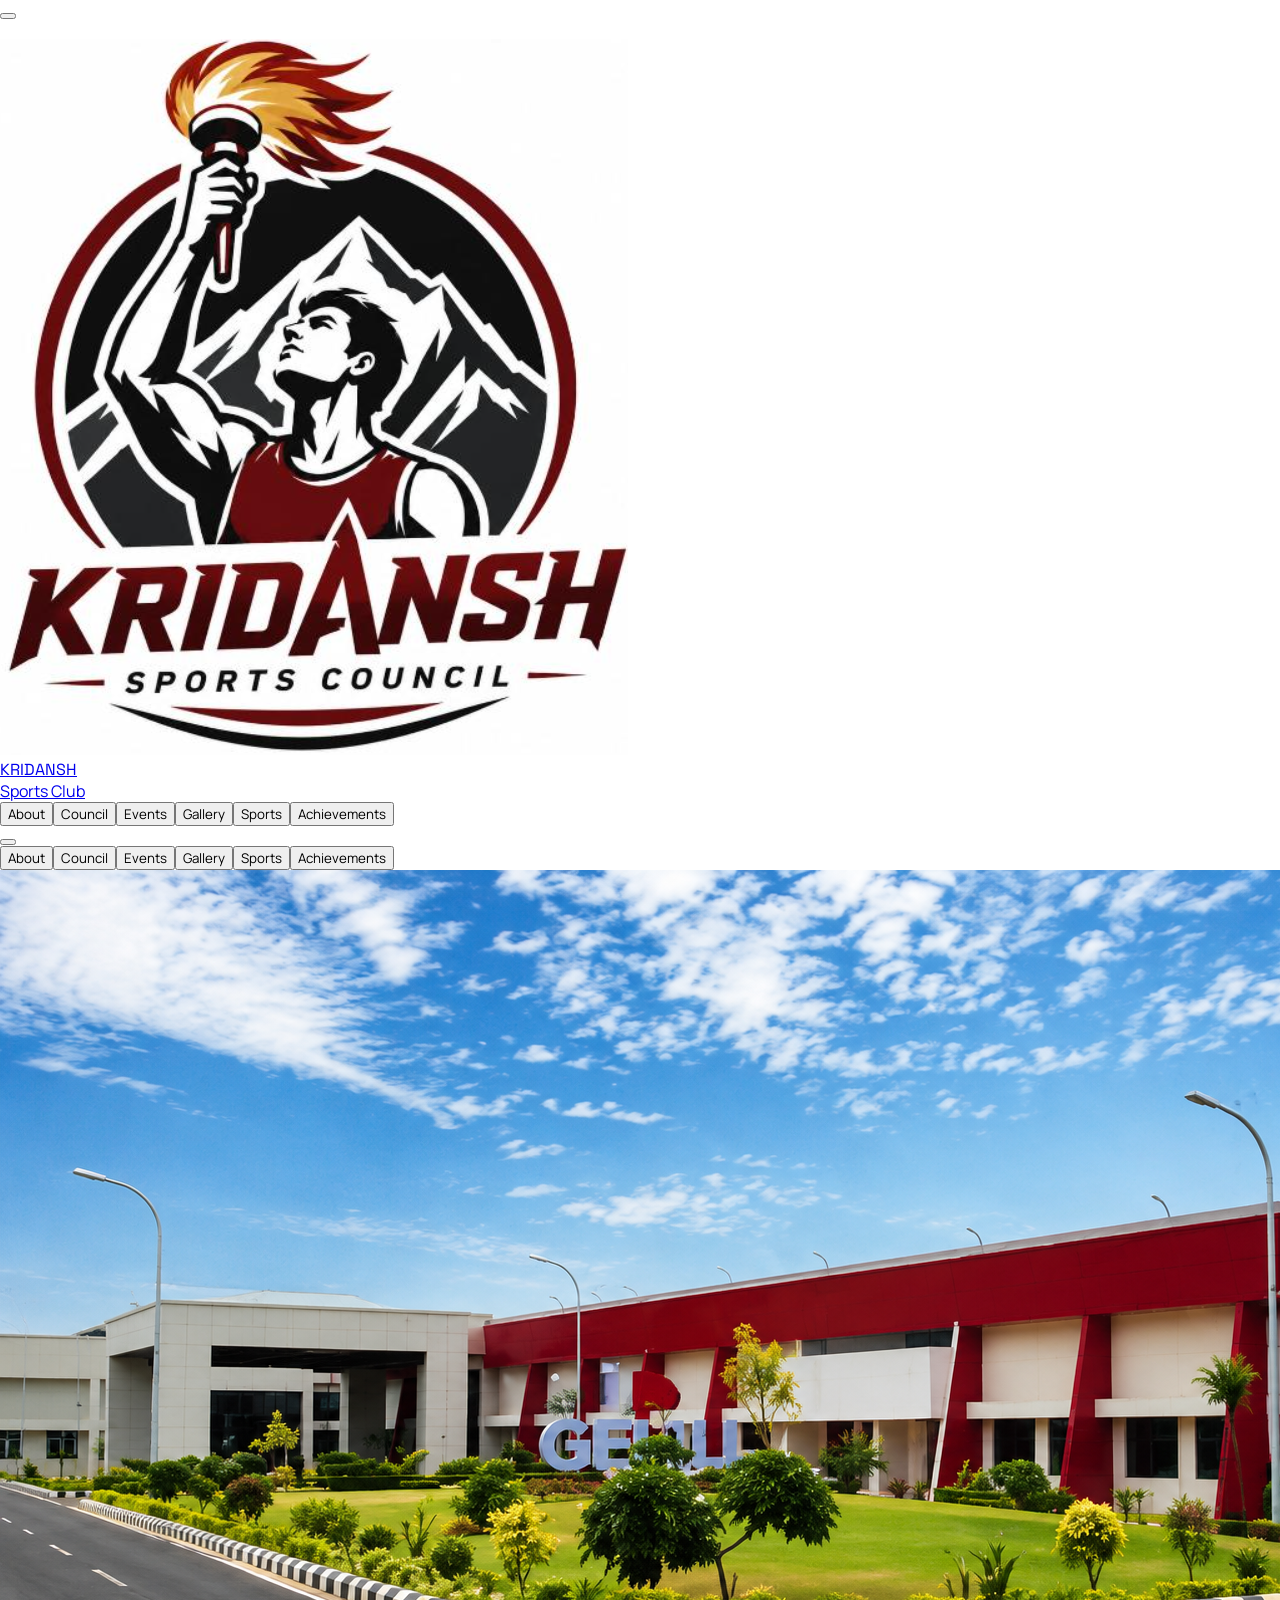
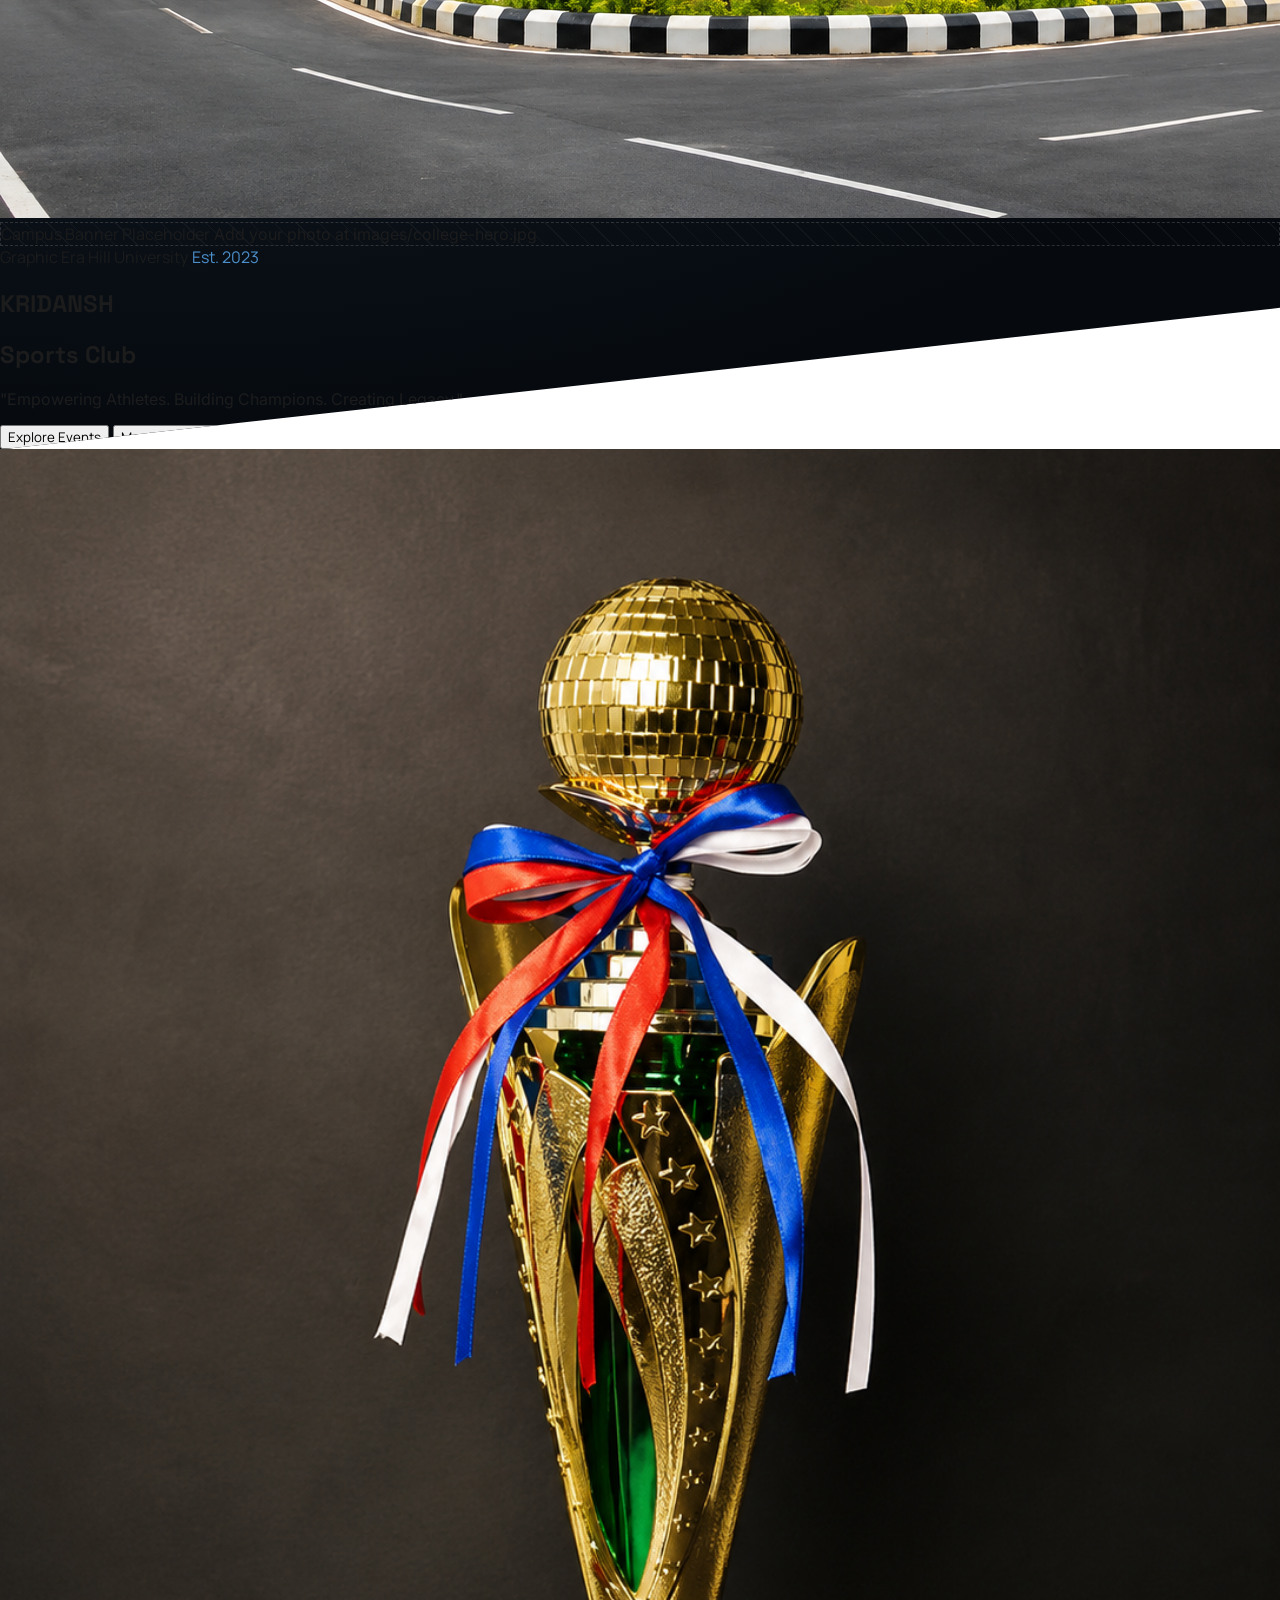
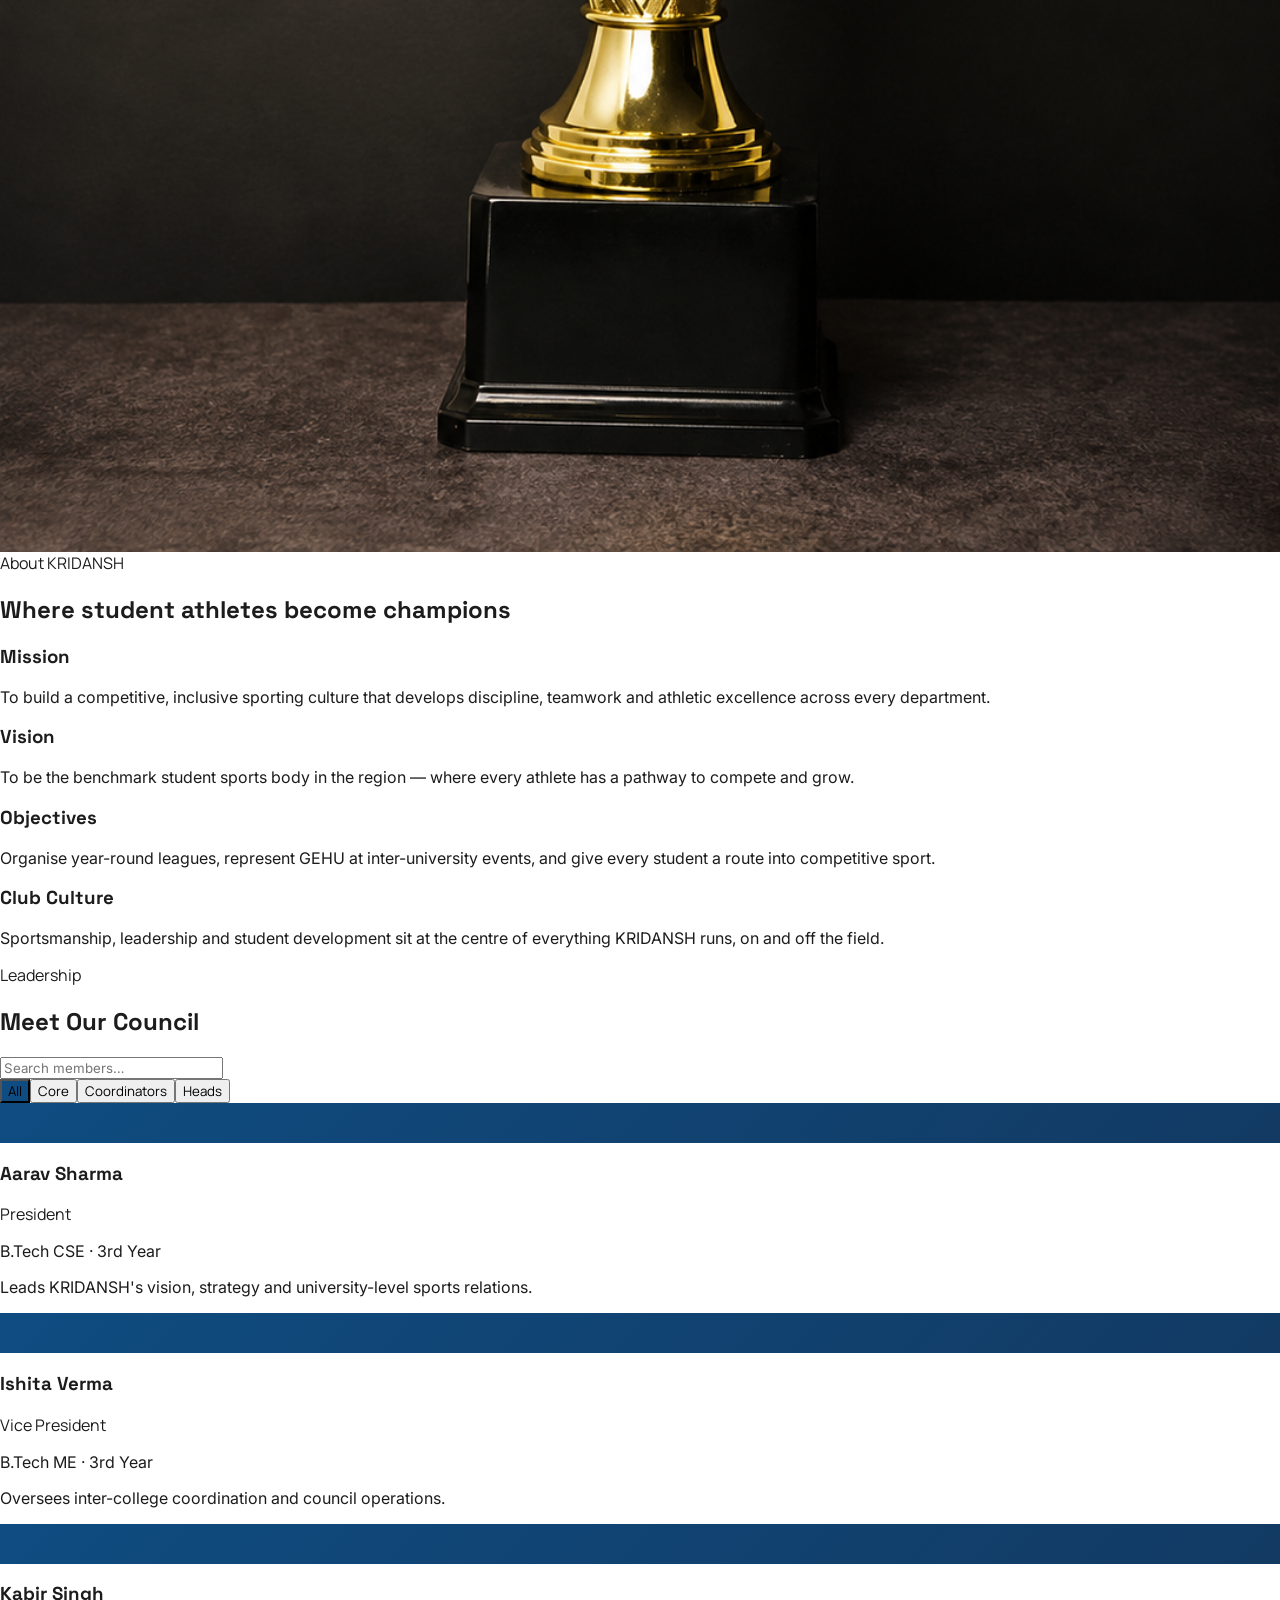
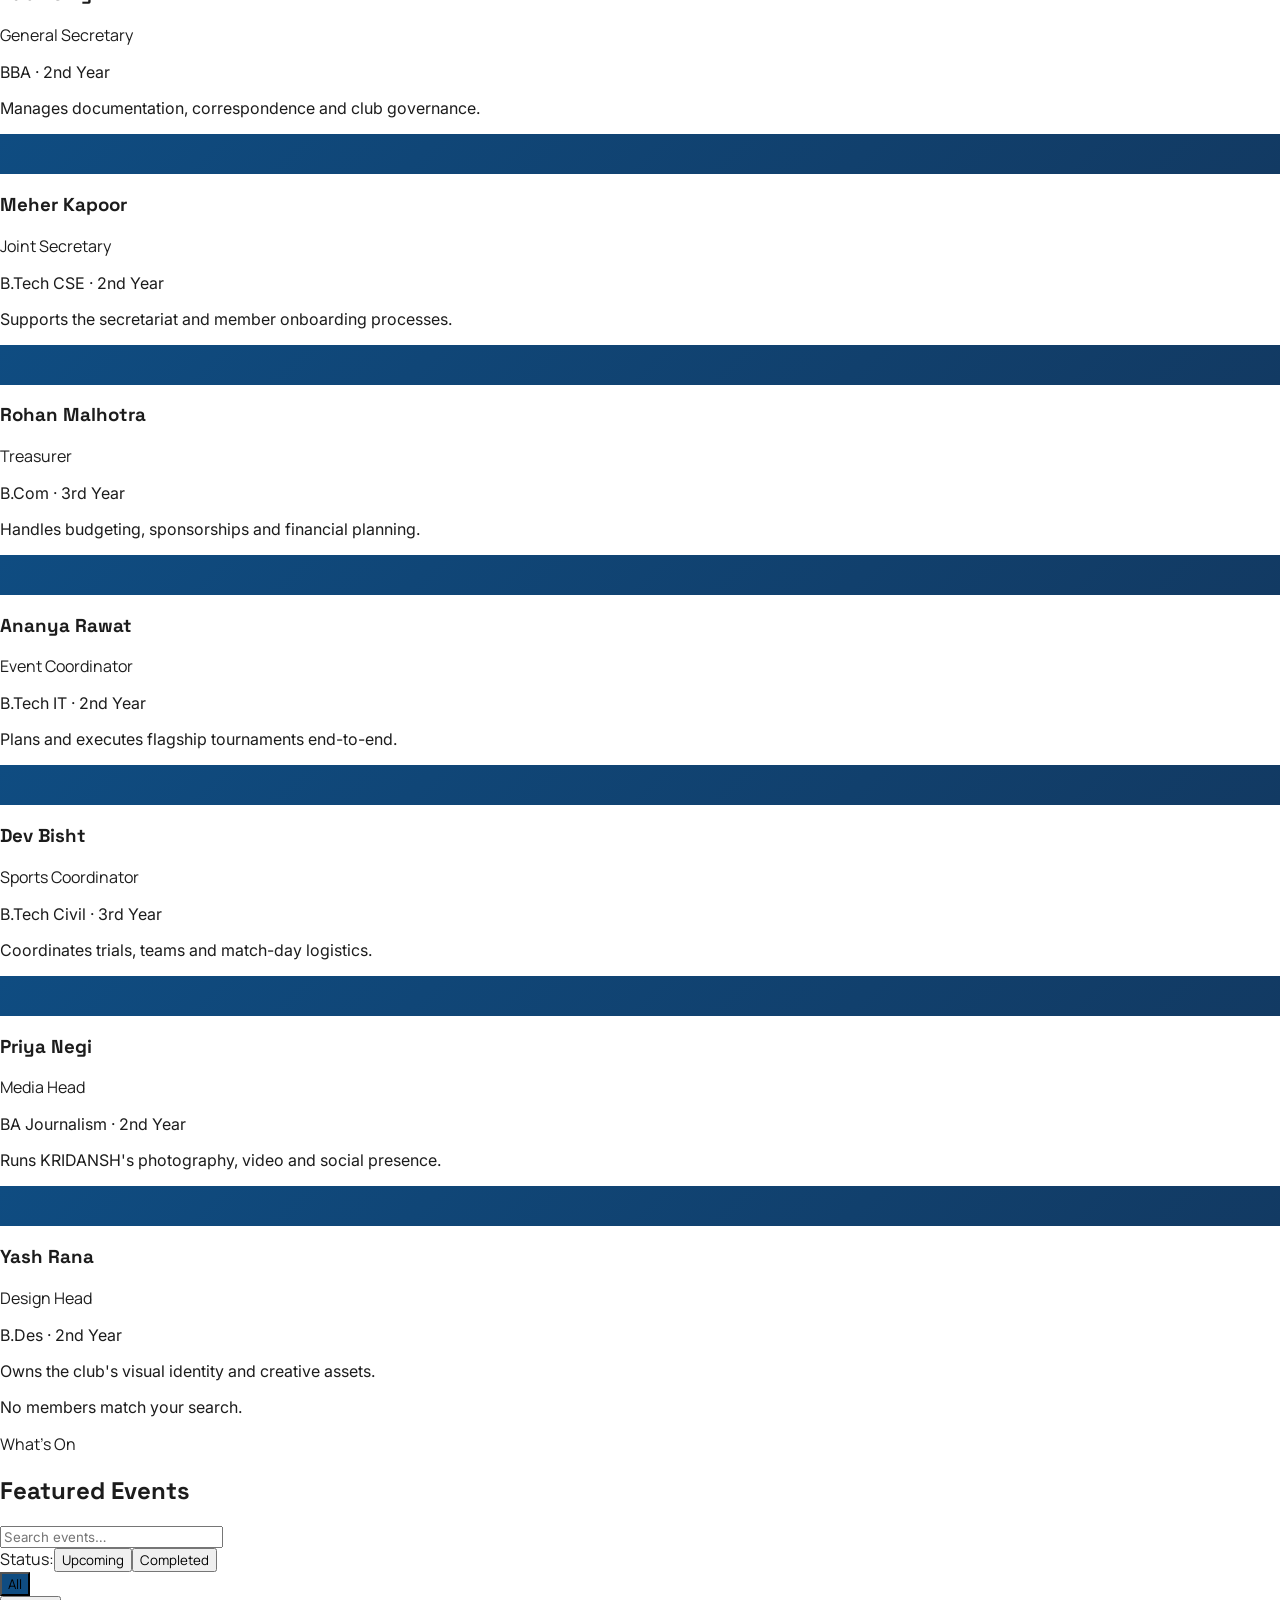
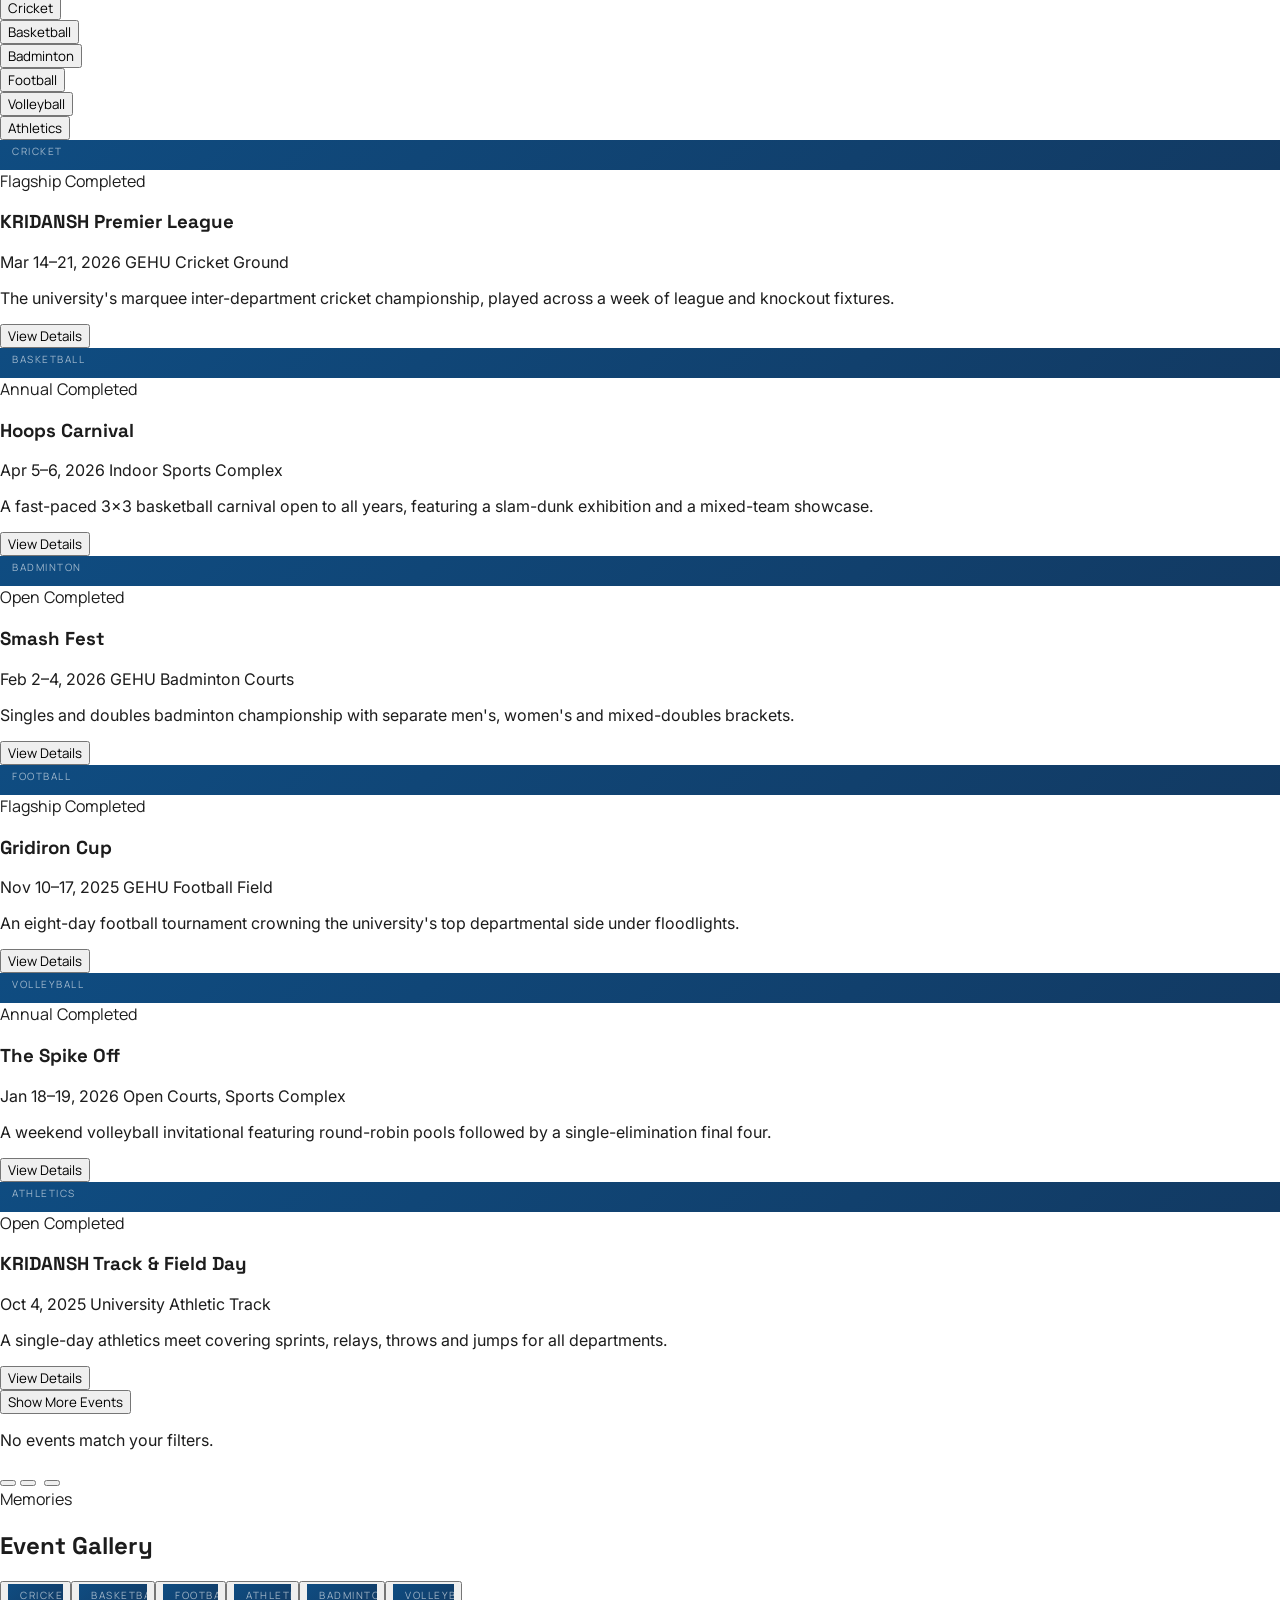
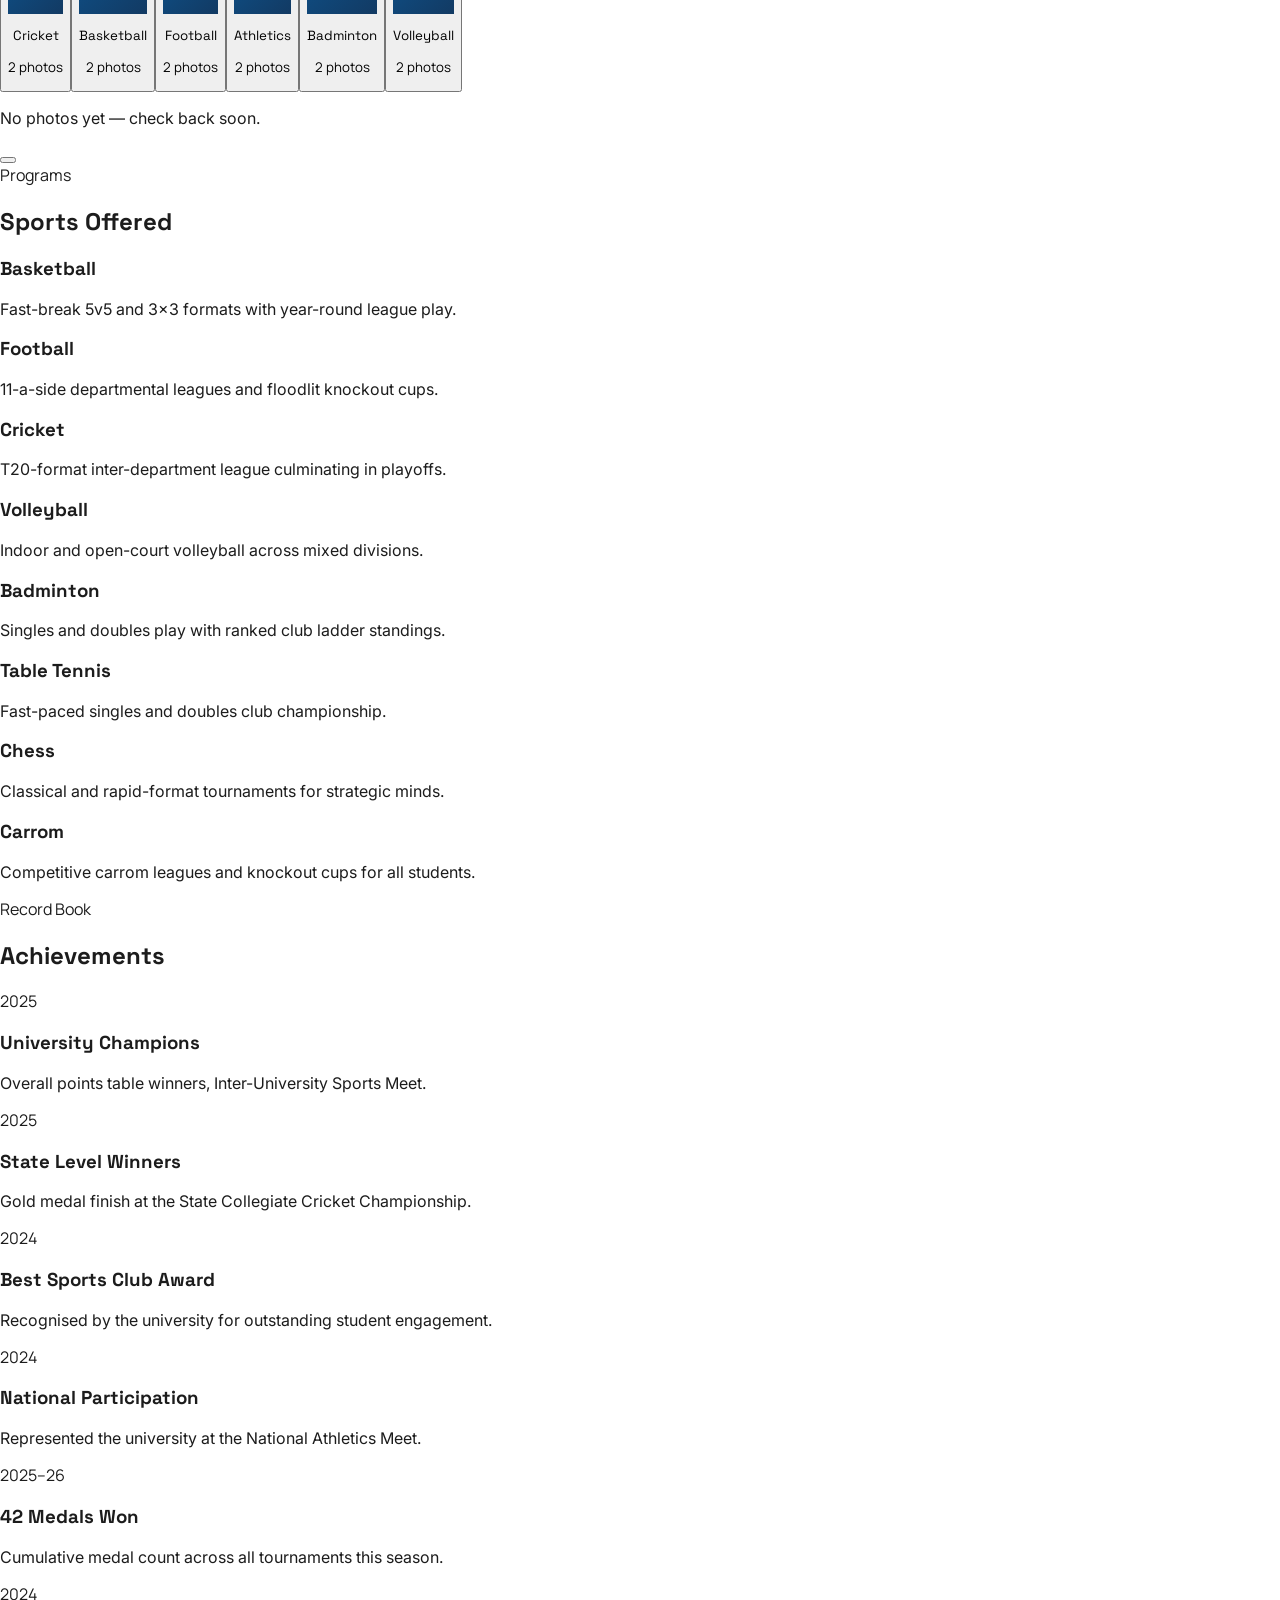
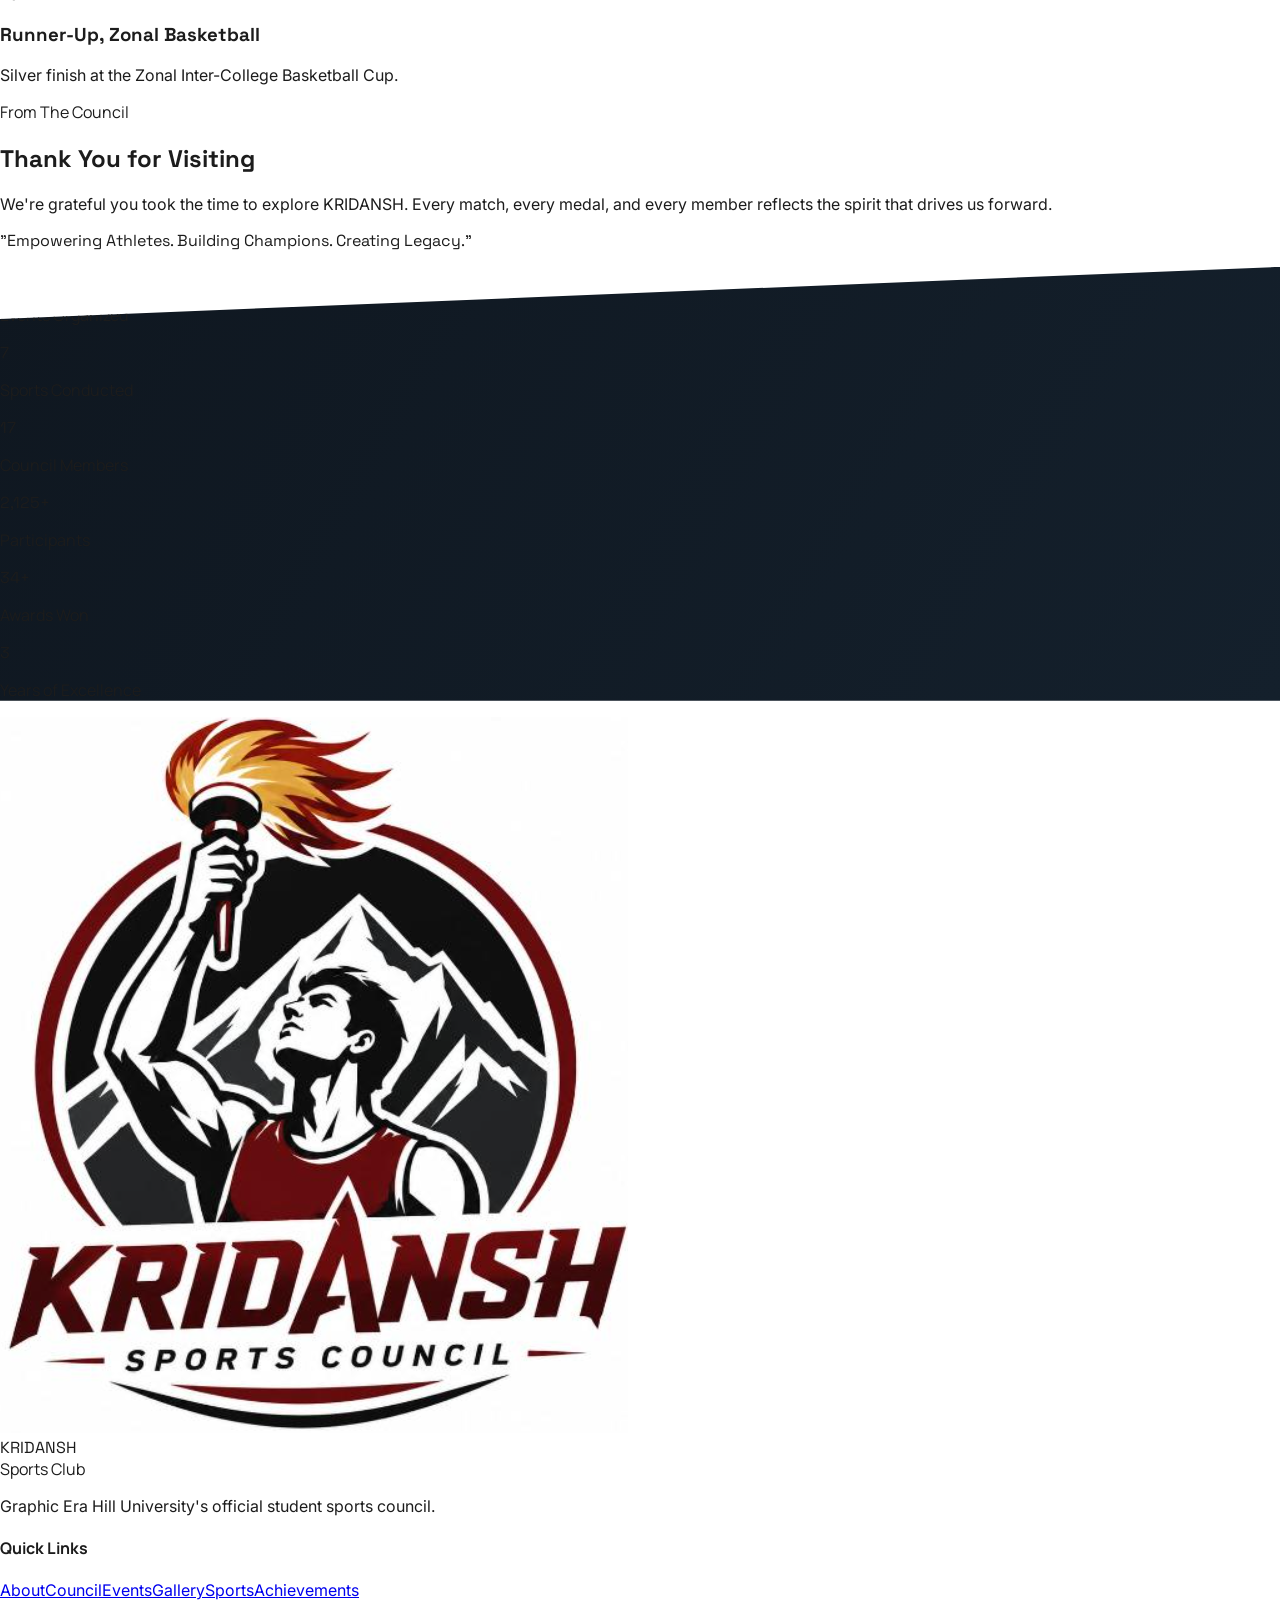
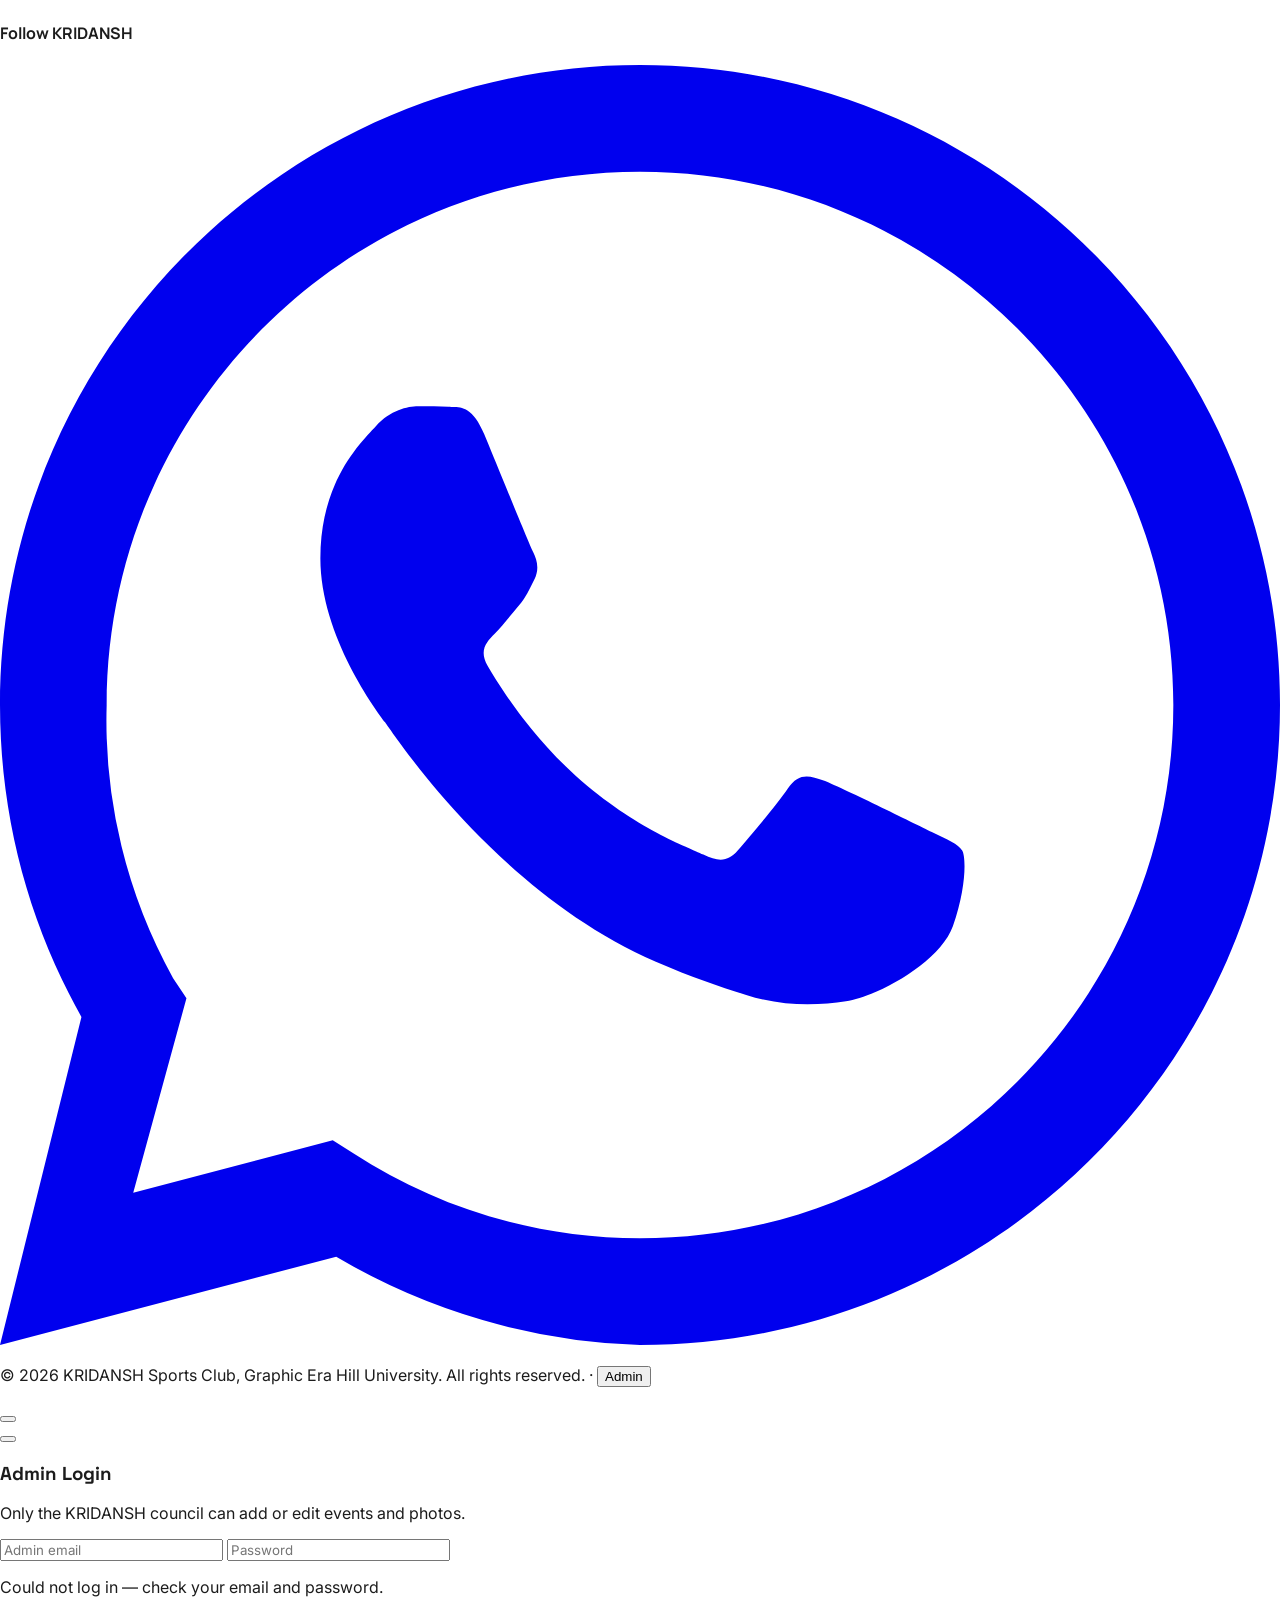
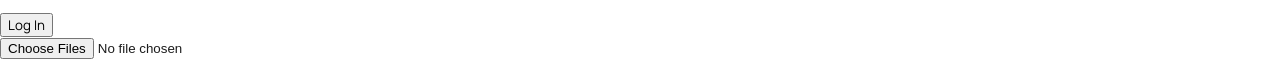
==== commit aa8e0931: "added google analytics" ====
--- a/index.html
+++ b/index.html
@@ -97,6 +97,16 @@
   <link rel="stylesheet" href="styles.css">
 </head>
 
+<!-- Google tag (gtag.js) -->
+<script async src="https://www.googletagmanager.com/gtag/js?id=G-1WJSEMZSGT"></script>
+<script>
+  window.dataLayer = window.dataLayer || [];
+  function gtag(){dataLayer.push(arguments);}
+  gtag('js', new Date());
+
+  gtag('config', 'G-1WJSEMZSGT');
+</script>
+
 <body class="f-body">
   <!-- ============================== EVENT AD POPUP ============================== -->
   <div id="ad-popup" class="fixed inset-0 z-[200] hidden bg-black/70 backdrop-blur-sm p-4 overflow-y-auto no-scrollbar">
